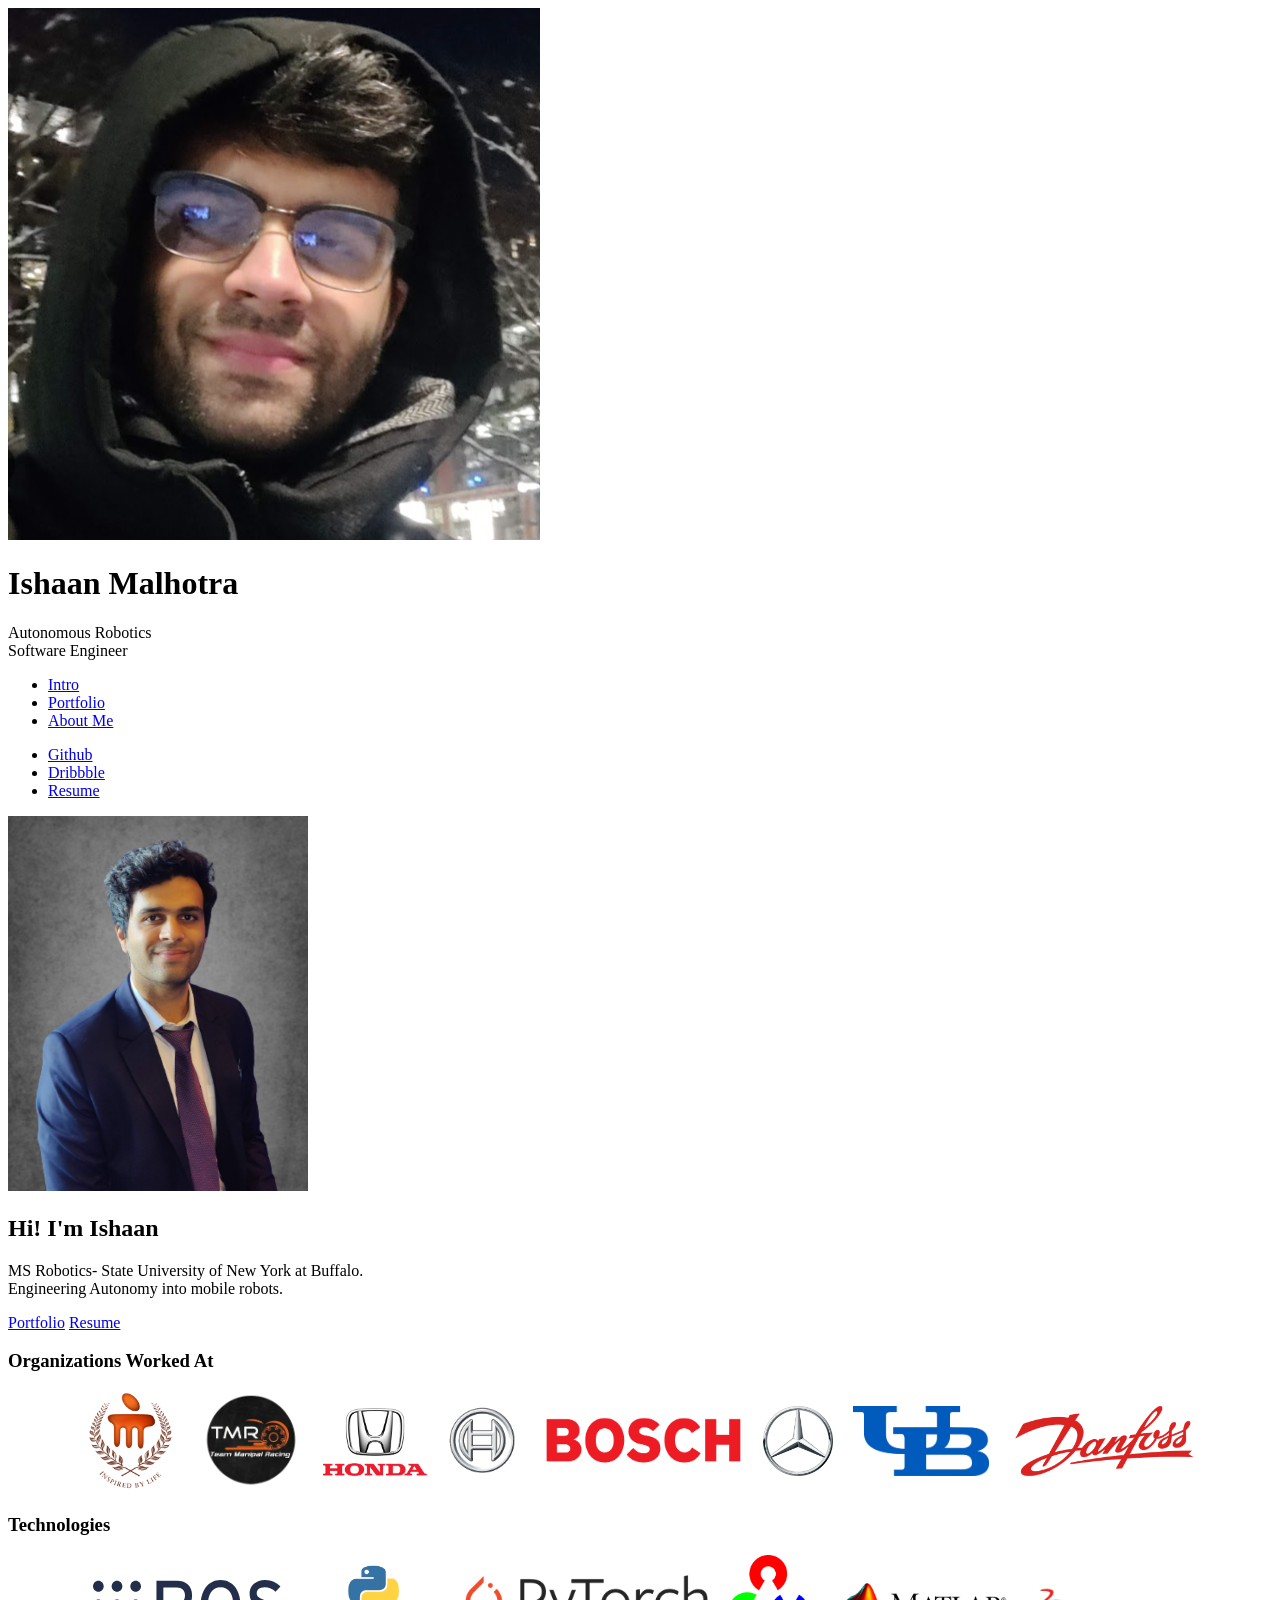
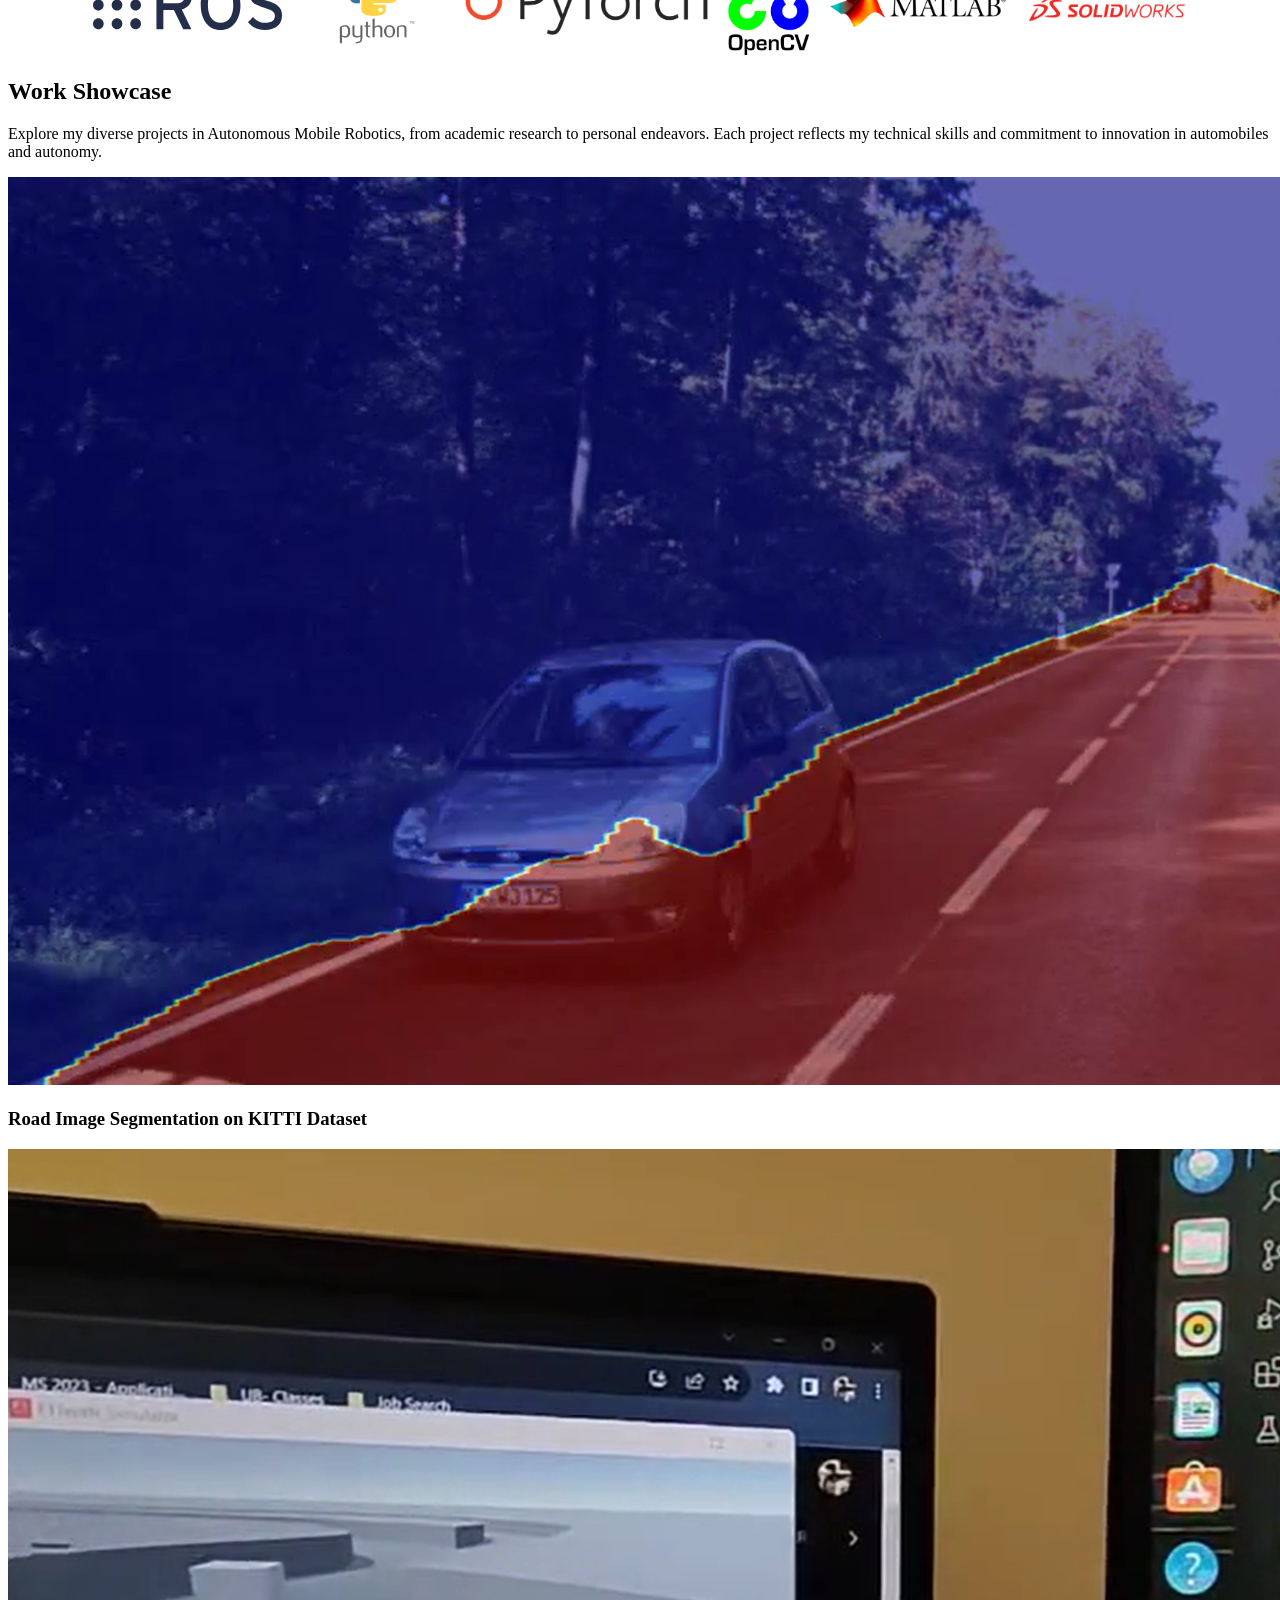
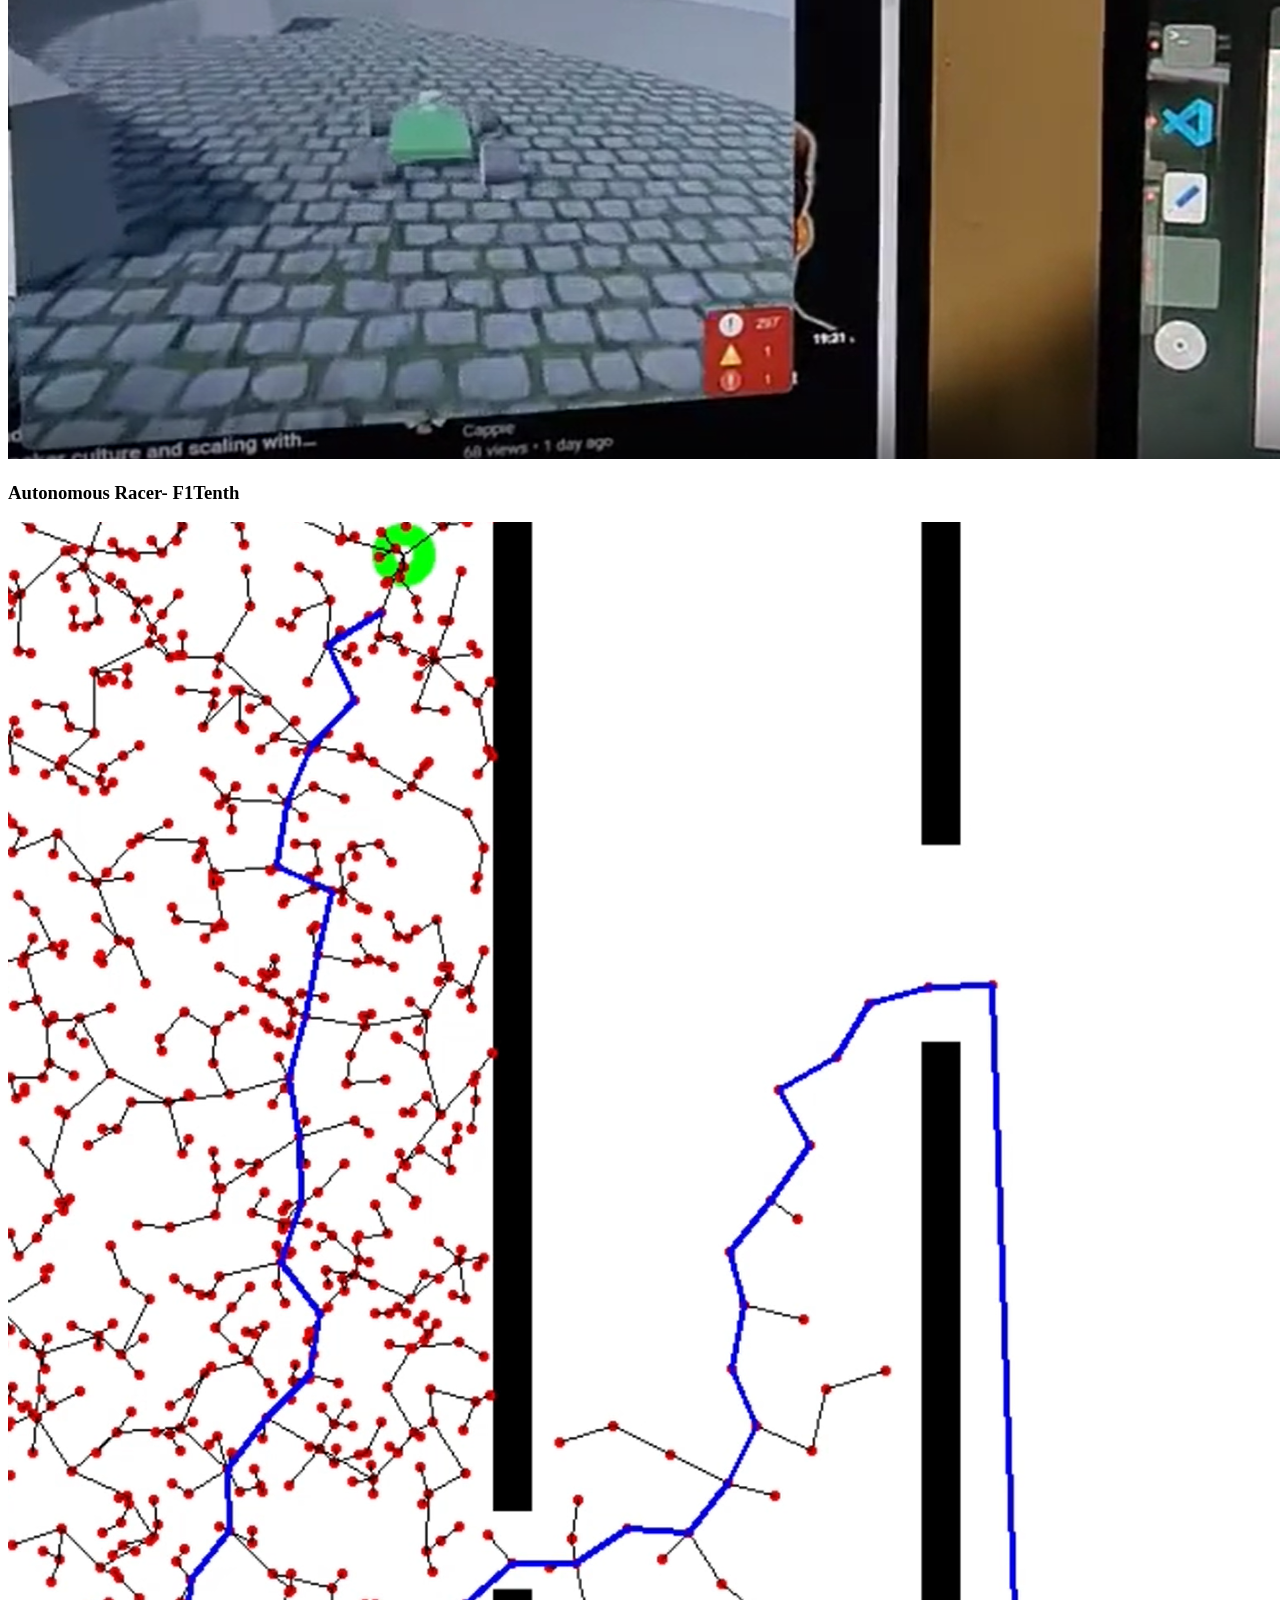
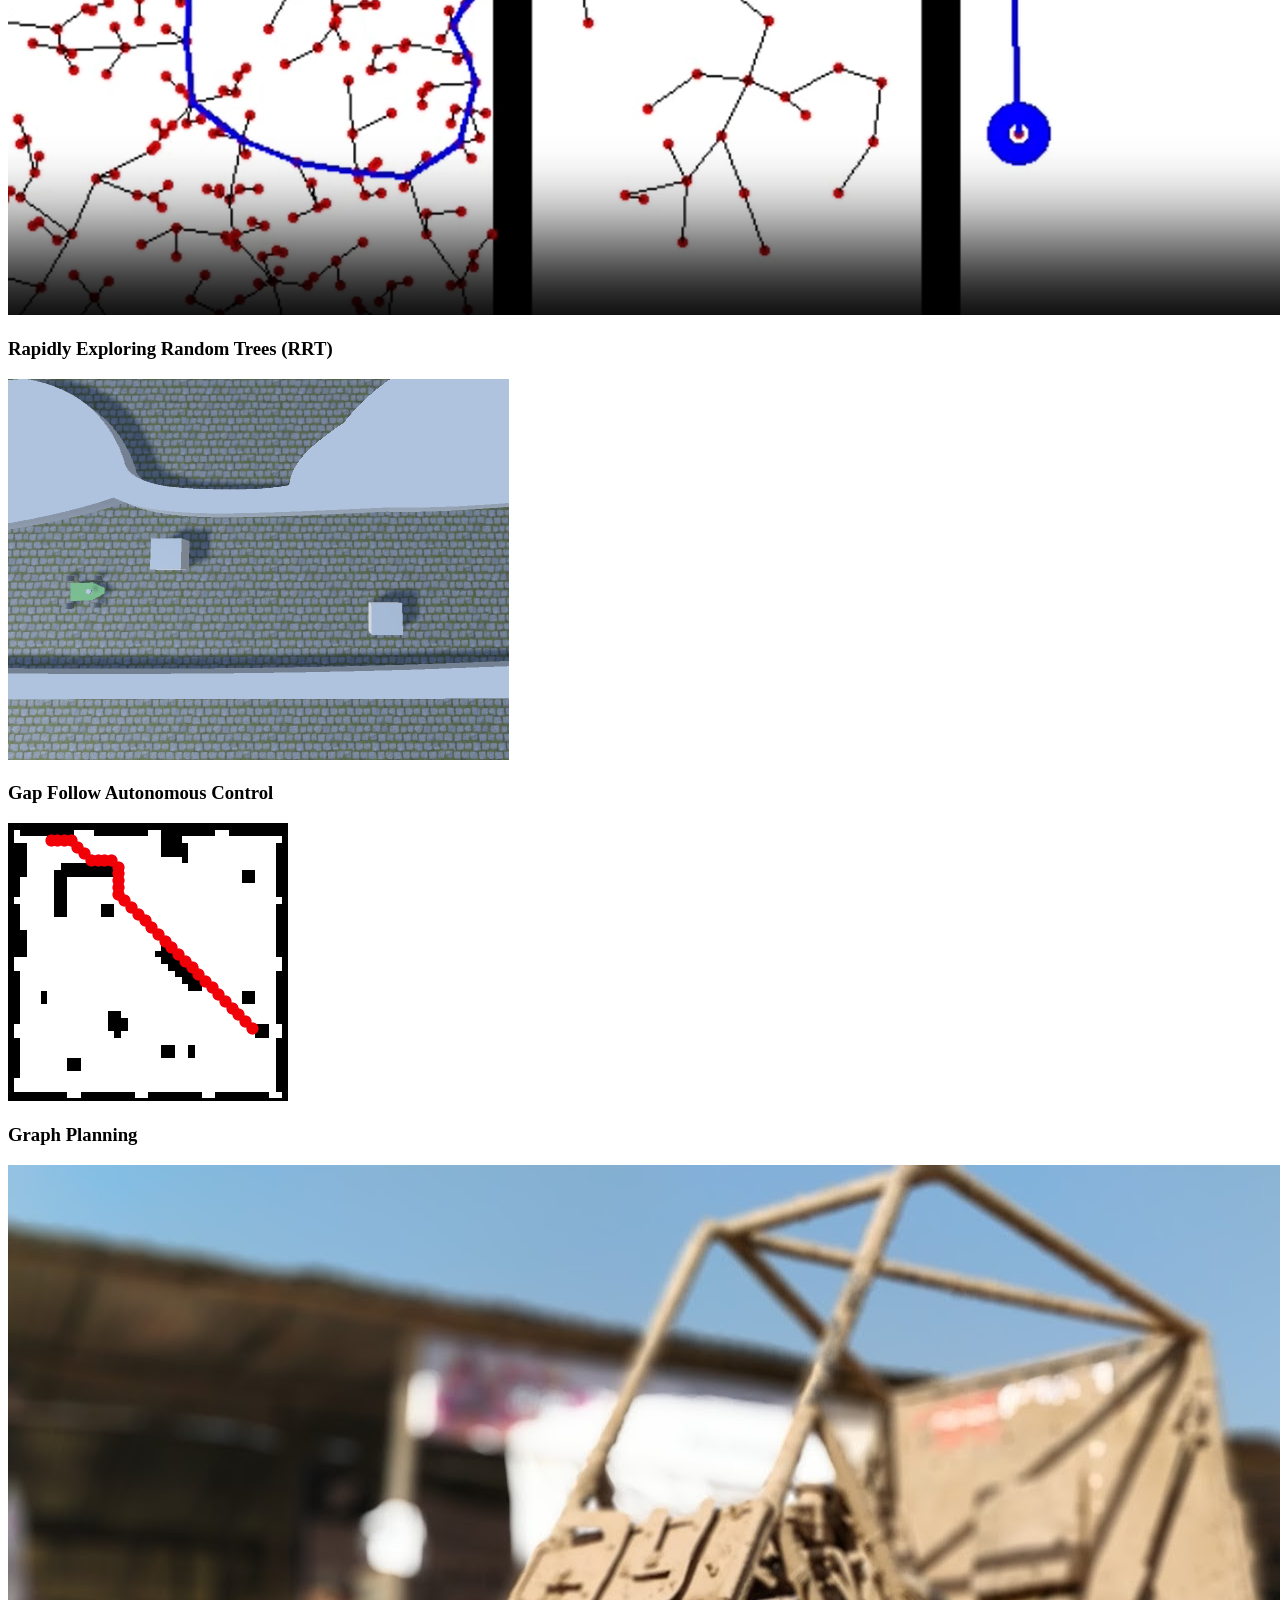
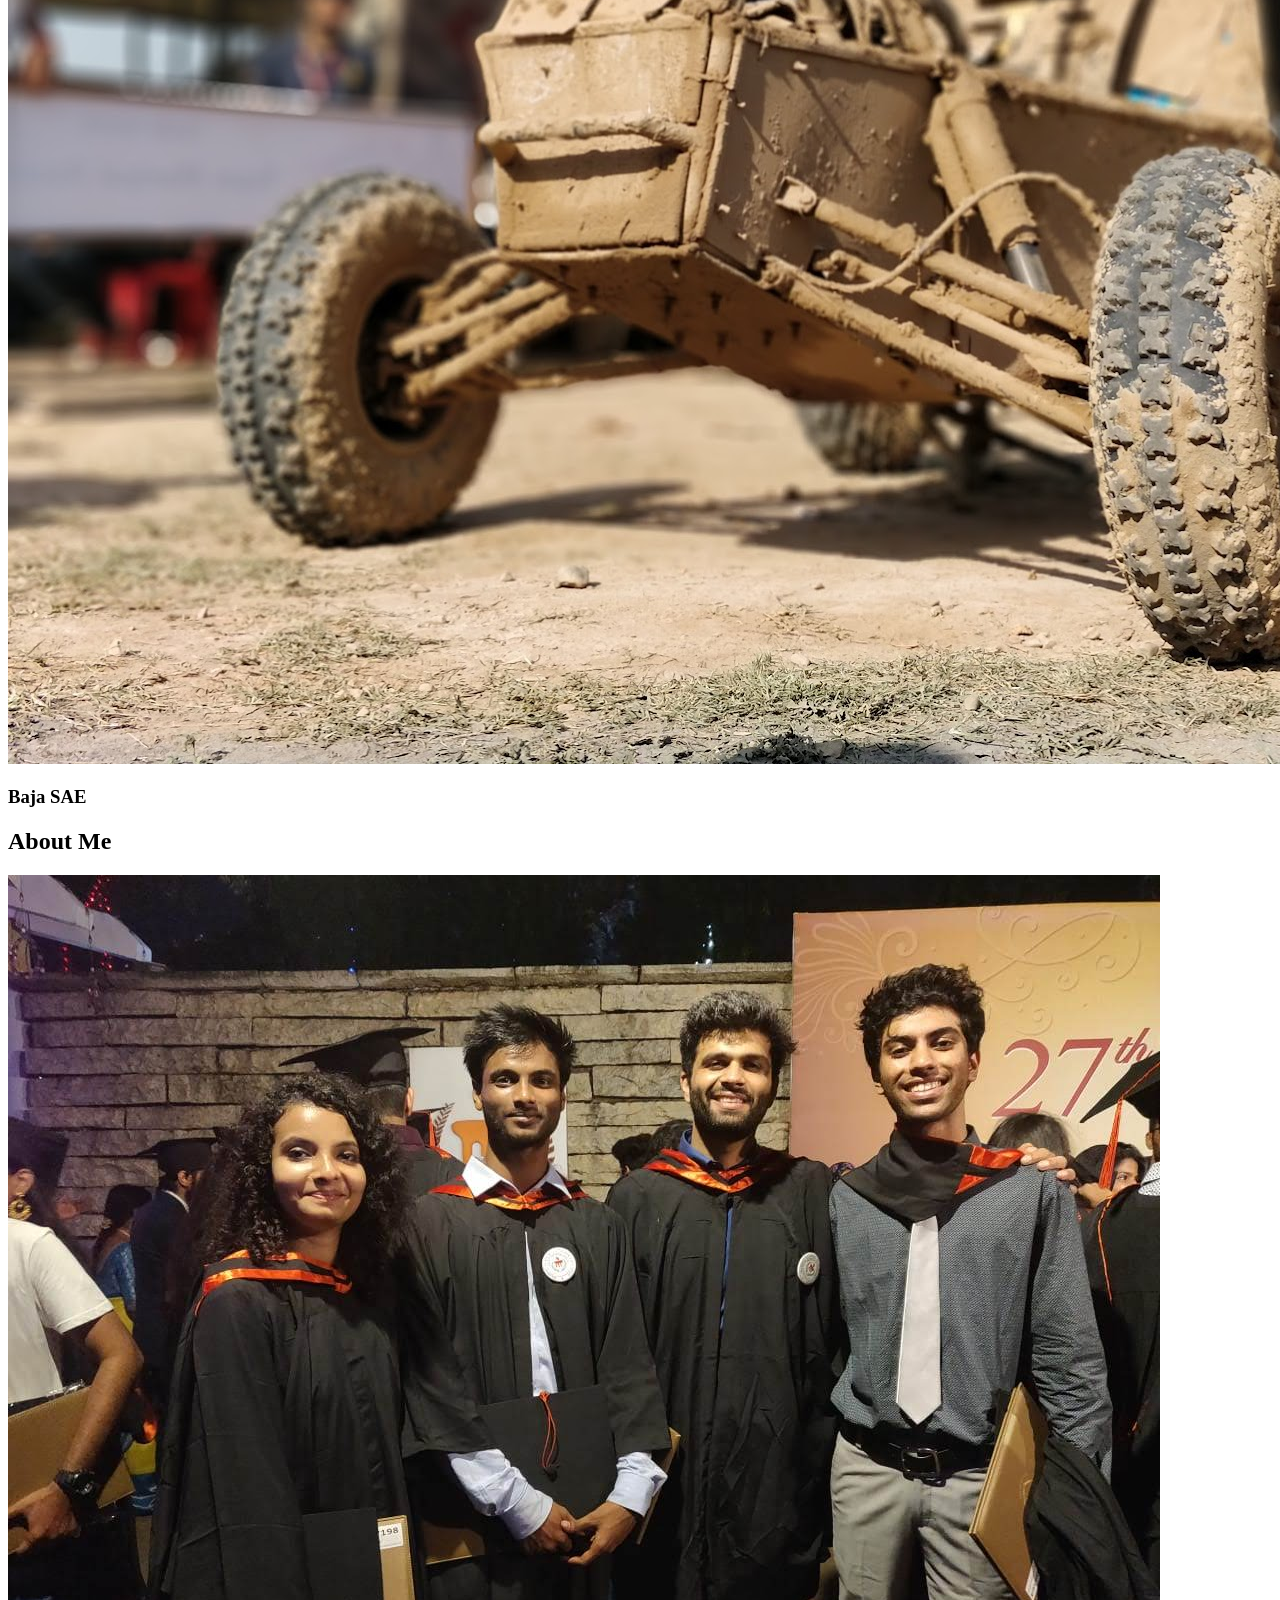
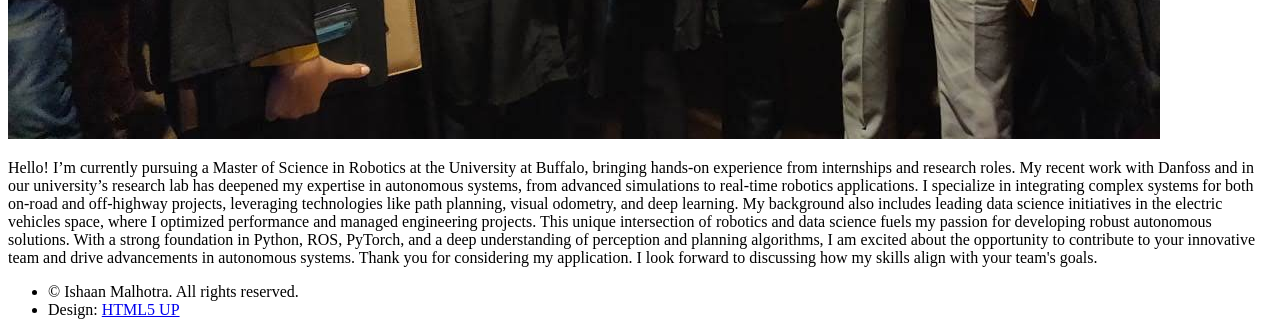
==== index.html @ 81028db8 "changed resume icon" ====
<!DOCTYPE HTML>
<!--
	Prologue by HTML5 UP
	html5up.net | @ajlkn
	Free for personal and commercial use under the CCA 3.0 license (html5up.net/license)
-->
<html>
	<head>
		<title>Ishaan Malhotra</title>
		<meta charset="utf-8" />
		<meta name="viewport" content="width=device-width, initial-scale=1, user-scalable=no" />
		<link rel="stylesheet" href="assets/css/main.css" />
	</head>
	<body class="is-preload">

		<!-- Header -->
			<div id="header">

				<div class="top">

					<!-- Logo -->
						<div id="logo">
							<span class="image avatar48"><img src="images/avatar.png" alt="" /></span>
							<h1 id="title">Ishaan Malhotra</h1>
							<p>Autonomous Robotics <br> Software Engineer</p>
						</div>

					<!-- Nav -->
						<nav id="nav">
							<ul>
								<li><a href="#top" id="top-link"><span class="icon solid fa-home">Intro</span></a></li>
								<li><a href="#portfolio" id="portfolio-link"><span class="icon solid fa-th">Portfolio</span></a></li>
								<li><a href="#about" id="about-link"><span class="icon solid fa-user">About Me</span></a></li>
							</ul>
						</nav>

				</div>

				<div class="bottom">

					<!-- Social Icons -->
						<ul class="icons">
							<li><a href="https://github.com/imalhotra15" class="icon brands fa-github" target="_blank"><span class="label">Github</span></a></li>
							<li><a href="https://www.linkedin.com/in/ishaanmalhotra15/" class="icon brands fa-linkedin" target="_blank"><span class="label">Dribbble</span></a></li>
							<li><a href="Resume_Ishaan_09012024.pdf" class="icon solid fa-file-pdf" target="_blank"><span class="label">Resume</span></a></li>
						</ul>

				</div>

			</div>

		<!-- Main -->
			<div id="main">

				<!-- Intro -->
				<section id="top" class="one dark cover">
					<div class="container">
						<div class="row">
							<!-- Photo Column -->
							<div class="6u 12u(mobile)">
								<div class="photo">
									<img src="images/linkedin_dp.png" alt="Ishaan Malhotra" style="width: 100%; max-width: 300px; height: auto;" />
								</div>
							</div>
							<!-- Text Column -->
							<div class="6u 12u(mobile)">
								<header>
									<h2 class="alt">Hi! I'm <strong>Ishaan</strong></h2>
									<p>MS Robotics- State University of New York at Buffalo.
									<br>Engineering Autonomy into mobile robots.</p>
								</header>
								<footer>
									<a href="#portfolio" class="button scrolly">Portfolio</a>
									<a href="Resume_Ishaan_09012024.pdf" class="button scrolly" target="_blank">Resume</a>
								</footer>
							</div>
						</div>
					</div>
				</section>

				<!-- Organizations Worked At -->
				<section id="organizations" class="three">
					<div class="container">
						<header>
							<h3>Organizations Worked At</h3>
						</header>
						<div style="display: flex; flex-wrap: wrap; align-items: center; justify-content: center; gap: 20px;">
							<a target="_blank">
								<img src="images/Manipal_University_Jaipur_logo.png" alt="Manipal University" style="height: 100px; width: auto;" />
							</a>
							<a href="https://team-manipal-racing.github.io/index.html" target="_blank">
								<img src="images/tmr.png" alt="TMR" style="height: 100px; width: auto;" />
							</a>
							<a target="_blank">
								<img src="images/hondalogo.webp" alt="Honda" style="height: 70px; width: auto;" />
							</a>
							<a target="_blank">
								<img src="images/Bosch-Logo.png" alt="Bosch" style="height: 70px; width: auto;" />
							</a>
							<a target="_blank">
								<img src="images/DaimlerTruck.png" alt="Daimler Truck" style="height: 70px; width: auto;" />
							</a>
							<a target="_blank">
								<img src="images/UB_logo.png" alt="University at Buffalo" style="height: 70px; width: auto;" />
							</a>
							<a target="_blank">
								<img src="images/danfoss.png" alt="Danfoss" style="height: 80px; width: auto;" />
							</a>
						</div>
					</div>
				</section>

				<!-- Technologies -->
				<section id="technologies" class="three">
					<div class="container">
						<header>
							<h3>Technologies</h3>
						</header>
						<div style="display: flex; flex-wrap: wrap; align-items: center; justify-content: center; gap: 20px;">
							<a target="_blank">
								<img src="images/ROS-2_logo-1024x1024.svg" alt="ROS" style="height: 50px; width: auto;" />
							</a>
							<a target="_blank">
								<img src="images/Python-Symbol.png" alt="Python" style="height: 80px; width: auto;" />
							</a>
							<a target="_blank">
								<img src="images/Pytorch_logo.png" alt="PyTorch" style="height: 60px; width: auto;" />
							</a>
							<a target="_blank">
								<img src="images/opencv.png" alt="OpenCV" style="height: 100px; width: auto;" />
							</a>
							<a target="_blank">
								<img src="images/MATLAB-logo.png" alt="MATLAB" style="height: 100px; width: auto;" />
							</a>
							<a target="_blank">
								<img src="images/SolidWorks-Logo.png" alt="SolidWorks" style="height: 100px; width: auto;" />
							</a>
						</div>
					</div>
				</section>


				<!-- Portfolio -->
					<section id="portfolio" class="two">
						<div class="container">

							<header>
								<h2>Work Showcase</h2>
							</header>

							<p>Explore my diverse projects in Autonomous Mobile Robotics, 
								from academic research to personal endeavors. 
								Each project reflects my technical skills and 
								commitment to innovation in automobiles and autonomy.</p>

							<div class="row">
								<div class="col-4 col-12-mobile">
									<article class="item">
										<a href="project_roadSegmentation.html" class="image fit"><img src="images/road_segmentation.png" alt="" /></a>
										<header>
											<h3>Road Image Segmentation on KITTI Dataset</h3>
										</header>
									</article>
									<div class="col-4 col-12-mobile"></div>
									<article class="item">
										<a href="#" class="image fit"><img src="images/f1tenth.png" alt="" /></a>
										<header>
											<h3>Autonomous Racer- F1Tenth</h3>
										</header>
									</article>
								</div>
								<div class="col-4 col-12-mobile">
									<article class="item">
										<a href="project_RRT.html" class="image fit"><img src="images/RRT_thumbnail.png" alt="" /></a>
										<header>
											<h3>Rapidly Exploring Random Trees (RRT)</h3>
										</header>
									</article>
									<article class="item">
										<a href="#" class="image fit"><img src="images/Gap_follow_thumbnail.png" alt="" /></a>
										<header>
											<h3>Gap Follow Autonomous Control</h3>
										</header>
									</article>
								</div>
								<div class="col-4 col-12-mobile">
									<article class="item">
										<a href="#" class="image fit"><img src="images/Graph_planing_thumbnail.png" alt="" /></a>
										<header>
											<h3>Graph Planning</h3>
										</header>
									</article>
									<article class="item">
										<a href="#" class="image fit"><img src="images/Baja_thumbnail.jpg" alt="" /></a>
										<header>
											<h3>Baja SAE</h3>
										</header>
									</article>
								</div>
								
							</div>

						</div>
					</section>

				<!-- About Me -->
				<section id="about" class="three">
					<div class="container">

						<header>
							<h2>About Me</h2>
						</header>

						<a href="#" class="image featured"><img src="images/aboutme.jpg" alt="" /></a>

						<p>Hello! I’m currently pursuing a Master of Science in Robotics at the University at Buffalo, bringing hands-on experience from internships and research roles. My recent work with Danfoss and in our university’s research lab has deepened my expertise in autonomous systems, from advanced simulations to real-time robotics applications.
							I specialize in integrating complex systems for both on-road and off-highway projects, leveraging technologies like path planning, visual odometry, and deep learning. My background also includes leading data science initiatives in the electric vehicles space, where I optimized performance and managed engineering projects. This unique intersection of robotics and data science fuels my passion for developing robust autonomous solutions.	
							With a strong foundation in Python, ROS, PyTorch, and a deep understanding of perception and planning algorithms, I am excited about the opportunity to contribute to your innovative team and drive advancements in autonomous systems.								
							Thank you for considering my application. I look forward to discussing how my skills align with your team's goals.</p>

					</div>
				</section>
				

				

			</div>

		<!-- Footer -->
			<div id="footer">

				<!-- Copyright -->
					<ul class="copyright">
						<li>&copy; Ishaan Malhotra. All rights reserved.</li><li>Design: <a href="http://html5up.net">HTML5 UP</a></li>
					</ul>

			</div>

		<!-- Scripts -->
			<script src="assets/js/jquery.min.js"></script>
			<script src="assets/js/jquery.scrolly.min.js"></script>
			<script src="assets/js/jquery.scrollex.min.js"></script>
			<script src="assets/js/browser.min.js"></script>
			<script src="assets/js/breakpoints.min.js"></script>
			<script src="assets/js/util.js"></script>
			<script src="assets/js/main.js"></script>

	</body>
</html>
---- assets/css/main.css ----
@import url("fontawesome-all.min.css");
@import url("https://fonts.googleapis.com/css?family=Source+Sans+Pro:300,300italic,400,600");

/*
	Prologue by HTML5 UP
	html5up.net | @ajlkn
	Free for personal and commercial use under the CCA 3.0 license (html5up.net/license)
*/

html, body, div, span, applet, object,
iframe, h1, h2, h3, h4, h5, h6, p, blockquote,
pre, a, abbr, acronym, address, big, cite,
code, del, dfn, em, img, ins, kbd, q, s, samp,
small, strike, strong, sub, sup, tt, var, b,
u, i, center, dl, dt, dd, ol, ul, li, fieldset,
form, label, legend, table, caption, tbody,
tfoot, thead, tr, th, td, article, aside,
canvas, details, embed, figure, figcaption,
footer, header, hgroup, menu, nav, output, ruby,
section, summary, time, mark, audio, video {
	margin: 0;
	padding: 0;
	border: 0;
	font-size: 100%;
	font: inherit;
	vertical-align: baseline;}

article, aside, details, figcaption, figure,
footer, header, hgroup, menu, nav, section {
	display: block;}

body {
	line-height: 1;
}

ol, ul {
	list-style: none;
}

blockquote, q {
	quotes: none;
}

	blockquote:before, blockquote:after, q:before, q:after {
		content: '';
		content: none;
	}

table {
	border-collapse: collapse;
	border-spacing: 0;
}

body {
	-webkit-text-size-adjust: none;
}

mark {
	background-color: transparent;
	color: inherit;
}

input::-moz-focus-inner {
	border: 0;
	padding: 0;
}

input, select, textarea {
	-moz-appearance: none;
	-webkit-appearance: none;
	-ms-appearance: none;
	appearance: none;
}

/* Basic */

	html {
		box-sizing: border-box;
	}

	*, *:before, *:after {
		box-sizing: inherit;
	}

	body {
		background: #fff;
		font-family: 'Source Sans Pro', sans-serif;
		font-size: 19pt;
		font-weight: 300;
		line-height: 1.75em;
		color: #888;
	}

		body.is-preload *, body.is-preload *:before, body.is-preload *:after {
			-moz-animation: none !important;
			-webkit-animation: none !important;
			-ms-animation: none !important;
			animation: none !important;
			-moz-transition: none !important;
			-webkit-transition: none !important;
			-ms-transition: none !important;
			transition: none !important;
		}

	input, textarea, select {
		font-family: 'Source Sans Pro', sans-serif;
		font-size: 19pt;
		font-weight: 300;
		line-height: 1.75em;
		color: #888;
	}

	h1, h2, h3, h4, h5, h6 {
		font-weight: 300;
		color: #666;
		line-height: 1.5em;
	}

	h1 a, h2 a, h3 a, h4 a, h5 a, h6 a {
		color: inherit;
		text-decoration: none;
	}

		h1 a strong, h2 a strong, h3 a strong, h4 a strong, h5 a strong, h6 a strong {
			color: #333;
		}

	h2 {
		font-size: 2em;
		letter-spacing: -1px;
	}

		h2.alt {
			color: #888;
		}

			h2.alt strong {
				color: #666;
			}

	h3 {
		font-size: 1.5em;
	}

	header {
		margin: 0 0 2em 0;
	}

		header > p {
			margin: 1em 0 0 0;
		}

	footer {
		margin: 2em 0 0 0;
	}

	strong, b {
		font-weight: 300;
		color: #666;
	}

	em, i {
		font-style: italic;
	}

	a {
		text-decoration: none;
		color: inherit;
		border-bottom: dotted 1px rgba(128, 128, 128, 0.5);
		-moz-transition: color 0.35s ease-in-out, border-bottom-color 0.35s ease-in-out;
		-webkit-transition: color 0.35s ease-in-out, border-bottom-color 0.35s ease-in-out;
		-ms-transition: color 0.35s ease-in-out, border-bottom-color 0.35s ease-in-out;
		transition: color 0.35s ease-in-out, border-bottom-color 0.35s ease-in-out;
		outline: 0;
	}

		a:hover {
			color: #E27689;
			border-bottom-color: rgba(255, 255, 255, 0);
		}

	sub {
		position: relative;
		top: 0.5em;
		font-size: 0.8em;
	}

	sup {
		position: relative;
		top: -0.5em;
		font-size: 0.8em;
	}

	hr {
		border: 0;
		border-top: solid 1px #ddd;
	}

	blockquote {
		border-left: solid 0.5em #ddd;
		padding: 1em 0 1em 2em;
		font-style: italic;
	}

	p, ul, ol, dl, table {
		margin-bottom: 2em;
	}

	br.clear {
		clear: both;
	}

/* Container */

	.container {
		margin: 0 auto;
		max-width: 100%;
		width: 1400px;
	}

		@media screen and (min-width: 961px) and (max-width: 1880px) {

			.container {
				width: 1200px;
			}

		}

		@media screen and (min-width: 961px) and (max-width: 1620px) {

			.container {
				width: 960px;
			}

		}

		@media screen and (min-width: 961px) and (max-width: 1320px) {

			.container {
				width: 100%;
			}

		}

		@media screen and (max-width: 960px) {

			.container {
				width: 100%;
			}

		}

		@media screen and (max-width: 736px) {

			.container {
				width: 100%;
			}

		}

/* Row */

	.row {
		display: flex;
		flex-wrap: wrap;
		box-sizing: border-box;
		align-items: stretch;
	}

		.row > * {
			box-sizing: border-box;
		}

		.row.gtr-uniform > * > :last-child {
			margin-bottom: 0;
		}

		.row.aln-left {
			justify-content: flex-start;
		}

		.row.aln-center {
			justify-content: center;
		}

		.row.aln-right {
			justify-content: flex-end;
		}

		.row.aln-top {
			align-items: flex-start;
		}

		.row.aln-middle {
			align-items: center;
		}

		.row.aln-bottom {
			align-items: flex-end;
		}

		.row > .imp {
			order: -1;
		}

		.row > .col-1 {
			width: 8.33333%;
		}

		.row > .off-1 {
			margin-left: 8.33333%;
		}

		.row > .col-2 {
			width: 16.66667%;
		}

		.row > .off-2 {
			margin-left: 16.66667%;
		}

		.row > .col-3 {
			width: 25%;
		}

		.row > .off-3 {
			margin-left: 25%;
		}

		.row > .col-4 {
			width: 33.33333%;
		}

		.row > .off-4 {
			margin-left: 33.33333%;
		}

		.row > .col-5 {
			width: 41.66667%;
		}

		.row > .off-5 {
			margin-left: 41.66667%;
		}

		.row > .col-6 {
			width: 50%;
		}

		.row > .off-6 {
			margin-left: 50%;
		}

		.row > .col-7 {
			width: 58.33333%;
		}

		.row > .off-7 {
			margin-left: 58.33333%;
		}

		.row > .col-8 {
			width: 66.66667%;
		}

		.row > .off-8 {
			margin-left: 66.66667%;
		}

		.row > .col-9 {
			width: 75%;
		}

		.row > .off-9 {
			margin-left: 75%;
		}

		.row > .col-10 {
			width: 83.33333%;
		}

		.row > .off-10 {
			margin-left: 83.33333%;
		}

		.row > .col-11 {
			width: 91.66667%;
		}

		.row > .off-11 {
			margin-left: 91.66667%;
		}

		.row > .col-12 {
			width: 100%;
		}

		.row > .off-12 {
			margin-left: 100%;
		}

		.row.gtr-0 {
			margin-top: 0px;
			margin-left: 0px;
		}

			.row.gtr-0 > * {
				padding: 0px 0 0 0px;
			}

			.row.gtr-0.gtr-uniform {
				margin-top: 0px;
			}

				.row.gtr-0.gtr-uniform > * {
					padding-top: 0px;
				}

		.row.gtr-25 {
			margin-top: -10px;
			margin-left: -10px;
		}

			.row.gtr-25 > * {
				padding: 10px 0 0 10px;
			}

			.row.gtr-25.gtr-uniform {
				margin-top: -10px;
			}

				.row.gtr-25.gtr-uniform > * {
					padding-top: 10px;
				}

		.row.gtr-50 {
			margin-top: -20px;
			margin-left: -20px;
		}

			.row.gtr-50 > * {
				padding: 20px 0 0 20px;
			}

			.row.gtr-50.gtr-uniform {
				margin-top: -20px;
			}

				.row.gtr-50.gtr-uniform > * {
					padding-top: 20px;
				}

		.row {
			margin-top: -40px;
			margin-left: -40px;
		}

			.row > * {
				padding: 40px 0 0 40px;
			}

			.row.gtr-uniform {
				margin-top: -40px;
			}

				.row.gtr-uniform > * {
					padding-top: 40px;
				}

		.row.gtr-150 {
			margin-top: -60px;
			margin-left: -60px;
		}

			.row.gtr-150 > * {
				padding: 60px 0 0 60px;
			}

			.row.gtr-150.gtr-uniform {
				margin-top: -60px;
			}

				.row.gtr-150.gtr-uniform > * {
					padding-top: 60px;
				}

		.row.gtr-200 {
			margin-top: -80px;
			margin-left: -80px;
		}

			.row.gtr-200 > * {
				padding: 80px 0 0 80px;
			}

			.row.gtr-200.gtr-uniform {
				margin-top: -80px;
			}

				.row.gtr-200.gtr-uniform > * {
					padding-top: 80px;
				}

		@media screen and (min-width: 961px) and (max-width: 1880px) {

			.row {
				display: flex;
				flex-wrap: wrap;
				box-sizing: border-box;
				align-items: stretch;
			}

				.row > * {
					box-sizing: border-box;
				}

				.row.gtr-uniform > * > :last-child {
					margin-bottom: 0;
				}

				.row.aln-left {
					justify-content: flex-start;
				}

				.row.aln-center {
					justify-content: center;
				}

				.row.aln-right {
					justify-content: flex-end;
				}

				.row.aln-top {
					align-items: flex-start;
				}

				.row.aln-middle {
					align-items: center;
				}

				.row.aln-bottom {
					align-items: flex-end;
				}

				.row > .imp-wide {
					order: -1;
				}

				.row > .col-1-wide {
					width: 8.33333%;
				}

				.row > .off-1-wide {
					margin-left: 8.33333%;
				}

				.row > .col-2-wide {
					width: 16.66667%;
				}

				.row > .off-2-wide {
					margin-left: 16.66667%;
				}

				.row > .col-3-wide {
					width: 25%;
				}

				.row > .off-3-wide {
					margin-left: 25%;
				}

				.row > .col-4-wide {
					width: 33.33333%;
				}

				.row > .off-4-wide {
					margin-left: 33.33333%;
				}

				.row > .col-5-wide {
					width: 41.66667%;
				}

				.row > .off-5-wide {
					margin-left: 41.66667%;
				}

				.row > .col-6-wide {
					width: 50%;
				}

				.row > .off-6-wide {
					margin-left: 50%;
				}

				.row > .col-7-wide {
					width: 58.33333%;
				}

				.row > .off-7-wide {
					margin-left: 58.33333%;
				}

				.row > .col-8-wide {
					width: 66.66667%;
				}

				.row > .off-8-wide {
					margin-left: 66.66667%;
				}

				.row > .col-9-wide {
					width: 75%;
				}

				.row > .off-9-wide {
					margin-left: 75%;
				}

				.row > .col-10-wide {
					width: 83.33333%;
				}

				.row > .off-10-wide {
					margin-left: 83.33333%;
				}

				.row > .col-11-wide {
					width: 91.66667%;
				}

				.row > .off-11-wide {
					margin-left: 91.66667%;
				}

				.row > .col-12-wide {
					width: 100%;
				}

				.row > .off-12-wide {
					margin-left: 100%;
				}

				.row.gtr-0 {
					margin-top: 0px;
					margin-left: 0px;
				}

					.row.gtr-0 > * {
						padding: 0px 0 0 0px;
					}

					.row.gtr-0.gtr-uniform {
						margin-top: 0px;
					}

						.row.gtr-0.gtr-uniform > * {
							padding-top: 0px;
						}

				.row.gtr-25 {
					margin-top: -10px;
					margin-left: -10px;
				}

					.row.gtr-25 > * {
						padding: 10px 0 0 10px;
					}

					.row.gtr-25.gtr-uniform {
						margin-top: -10px;
					}

						.row.gtr-25.gtr-uniform > * {
							padding-top: 10px;
						}

				.row.gtr-50 {
					margin-top: -20px;
					margin-left: -20px;
				}

					.row.gtr-50 > * {
						padding: 20px 0 0 20px;
					}

					.row.gtr-50.gtr-uniform {
						margin-top: -20px;
					}

						.row.gtr-50.gtr-uniform > * {
							padding-top: 20px;
						}

				.row {
					margin-top: -40px;
					margin-left: -40px;
				}

					.row > * {
						padding: 40px 0 0 40px;
					}

					.row.gtr-uniform {
						margin-top: -40px;
					}

						.row.gtr-uniform > * {
							padding-top: 40px;
						}

				.row.gtr-150 {
					margin-top: -60px;
					margin-left: -60px;
				}

					.row.gtr-150 > * {
						padding: 60px 0 0 60px;
					}

					.row.gtr-150.gtr-uniform {
						margin-top: -60px;
					}

						.row.gtr-150.gtr-uniform > * {
							padding-top: 60px;
						}

				.row.gtr-200 {
					margin-top: -80px;
					margin-left: -80px;
				}

					.row.gtr-200 > * {
						padding: 80px 0 0 80px;
					}

					.row.gtr-200.gtr-uniform {
						margin-top: -80px;
					}

						.row.gtr-200.gtr-uniform > * {
							padding-top: 80px;
						}

		}

		@media screen and (min-width: 961px) and (max-width: 1620px) {

			.row {
				display: flex;
				flex-wrap: wrap;
				box-sizing: border-box;
				align-items: stretch;
			}

				.row > * {
					box-sizing: border-box;
				}

				.row.gtr-uniform > * > :last-child {
					margin-bottom: 0;
				}

				.row.aln-left {
					justify-content: flex-start;
				}

				.row.aln-center {
					justify-content: center;
				}

				.row.aln-right {
					justify-content: flex-end;
				}

				.row.aln-top {
					align-items: flex-start;
				}

				.row.aln-middle {
					align-items: center;
				}

				.row.aln-bottom {
					align-items: flex-end;
				}

				.row > .imp-normal {
					order: -1;
				}

				.row > .col-1-normal {
					width: 8.33333%;
				}

				.row > .off-1-normal {
					margin-left: 8.33333%;
				}

				.row > .col-2-normal {
					width: 16.66667%;
				}

				.row > .off-2-normal {
					margin-left: 16.66667%;
				}

				.row > .col-3-normal {
					width: 25%;
				}

				.row > .off-3-normal {
					margin-left: 25%;
				}

				.row > .col-4-normal {
					width: 33.33333%;
				}

				.row > .off-4-normal {
					margin-left: 33.33333%;
				}

				.row > .col-5-normal {
					width: 41.66667%;
				}

				.row > .off-5-normal {
					margin-left: 41.66667%;
				}

				.row > .col-6-normal {
					width: 50%;
				}

				.row > .off-6-normal {
					margin-left: 50%;
				}

				.row > .col-7-normal {
					width: 58.33333%;
				}

				.row > .off-7-normal {
					margin-left: 58.33333%;
				}

				.row > .col-8-normal {
					width: 66.66667%;
				}

				.row > .off-8-normal {
					margin-left: 66.66667%;
				}

				.row > .col-9-normal {
					width: 75%;
				}

				.row > .off-9-normal {
					margin-left: 75%;
				}

				.row > .col-10-normal {
					width: 83.33333%;
				}

				.row > .off-10-normal {
					margin-left: 83.33333%;
				}

				.row > .col-11-normal {
					width: 91.66667%;
				}

				.row > .off-11-normal {
					margin-left: 91.66667%;
				}

				.row > .col-12-normal {
					width: 100%;
				}

				.row > .off-12-normal {
					margin-left: 100%;
				}

				.row.gtr-0 {
					margin-top: 0px;
					margin-left: 0px;
				}

					.row.gtr-0 > * {
						padding: 0px 0 0 0px;
					}

					.row.gtr-0.gtr-uniform {
						margin-top: 0px;
					}

						.row.gtr-0.gtr-uniform > * {
							padding-top: 0px;
						}

				.row.gtr-25 {
					margin-top: -10px;
					margin-left: -10px;
				}

					.row.gtr-25 > * {
						padding: 10px 0 0 10px;
					}

					.row.gtr-25.gtr-uniform {
						margin-top: -10px;
					}

						.row.gtr-25.gtr-uniform > * {
							padding-top: 10px;
						}

				.row.gtr-50 {
					margin-top: -20px;
					margin-left: -20px;
				}

					.row.gtr-50 > * {
						padding: 20px 0 0 20px;
					}

					.row.gtr-50.gtr-uniform {
						margin-top: -20px;
					}

						.row.gtr-50.gtr-uniform > * {
							padding-top: 20px;
						}

				.row {
					margin-top: -40px;
					margin-left: -40px;
				}

					.row > * {
						padding: 40px 0 0 40px;
					}

					.row.gtr-uniform {
						margin-top: -40px;
					}

						.row.gtr-uniform > * {
							padding-top: 40px;
						}

				.row.gtr-150 {
					margin-top: -60px;
					margin-left: -60px;
				}

					.row.gtr-150 > * {
						padding: 60px 0 0 60px;
					}

					.row.gtr-150.gtr-uniform {
						margin-top: -60px;
					}

						.row.gtr-150.gtr-uniform > * {
							padding-top: 60px;
						}

				.row.gtr-200 {
					margin-top: -80px;
					margin-left: -80px;
				}

					.row.gtr-200 > * {
						padding: 80px 0 0 80px;
					}

					.row.gtr-200.gtr-uniform {
						margin-top: -80px;
					}

						.row.gtr-200.gtr-uniform > * {
							padding-top: 80px;
						}

		}

		@media screen and (min-width: 961px) and (max-width: 1320px) {

			.row {
				display: flex;
				flex-wrap: wrap;
				box-sizing: border-box;
				align-items: stretch;
			}

				.row > * {
					box-sizing: border-box;
				}

				.row.gtr-uniform > * > :last-child {
					margin-bottom: 0;
				}

				.row.aln-left {
					justify-content: flex-start;
				}

				.row.aln-center {
					justify-content: center;
				}

				.row.aln-right {
					justify-content: flex-end;
				}

				.row.aln-top {
					align-items: flex-start;
				}

				.row.aln-middle {
					align-items: center;
				}

				.row.aln-bottom {
					align-items: flex-end;
				}

				.row > .imp-narrow {
					order: -1;
				}

				.row > .col-1-narrow {
					width: 8.33333%;
				}

				.row > .off-1-narrow {
					margin-left: 8.33333%;
				}

				.row > .col-2-narrow {
					width: 16.66667%;
				}

				.row > .off-2-narrow {
					margin-left: 16.66667%;
				}

				.row > .col-3-narrow {
					width: 25%;
				}

				.row > .off-3-narrow {
					margin-left: 25%;
				}

				.row > .col-4-narrow {
					width: 33.33333%;
				}

				.row > .off-4-narrow {
					margin-left: 33.33333%;
				}

				.row > .col-5-narrow {
					width: 41.66667%;
				}

				.row > .off-5-narrow {
					margin-left: 41.66667%;
				}

				.row > .col-6-narrow {
					width: 50%;
				}

				.row > .off-6-narrow {
					margin-left: 50%;
				}

				.row > .col-7-narrow {
					width: 58.33333%;
				}

				.row > .off-7-narrow {
					margin-left: 58.33333%;
				}

				.row > .col-8-narrow {
					width: 66.66667%;
				}

				.row > .off-8-narrow {
					margin-left: 66.66667%;
				}

				.row > .col-9-narrow {
					width: 75%;
				}

				.row > .off-9-narrow {
					margin-left: 75%;
				}

				.row > .col-10-narrow {
					width: 83.33333%;
				}

				.row > .off-10-narrow {
					margin-left: 83.33333%;
				}

				.row > .col-11-narrow {
					width: 91.66667%;
				}

				.row > .off-11-narrow {
					margin-left: 91.66667%;
				}

				.row > .col-12-narrow {
					width: 100%;
				}

				.row > .off-12-narrow {
					margin-left: 100%;
				}

				.row.gtr-0 {
					margin-top: 0px;
					margin-left: 0px;
				}

					.row.gtr-0 > * {
						padding: 0px 0 0 0px;
					}

					.row.gtr-0.gtr-uniform {
						margin-top: 0px;
					}

						.row.gtr-0.gtr-uniform > * {
							padding-top: 0px;
						}

				.row.gtr-25 {
					margin-top: -5px;
					margin-left: -5px;
				}

					.row.gtr-25 > * {
						padding: 5px 0 0 5px;
					}

					.row.gtr-25.gtr-uniform {
						margin-top: -5px;
					}

						.row.gtr-25.gtr-uniform > * {
							padding-top: 5px;
						}

				.row.gtr-50 {
					margin-top: -10px;
					margin-left: -10px;
				}

					.row.gtr-50 > * {
						padding: 10px 0 0 10px;
					}

					.row.gtr-50.gtr-uniform {
						margin-top: -10px;
					}

						.row.gtr-50.gtr-uniform > * {
							padding-top: 10px;
						}

				.row {
					margin-top: -20px;
					margin-left: -20px;
				}

					.row > * {
						padding: 20px 0 0 20px;
					}

					.row.gtr-uniform {
						margin-top: -20px;
					}

						.row.gtr-uniform > * {
							padding-top: 20px;
						}

				.row.gtr-150 {
					margin-top: -30px;
					margin-left: -30px;
				}

					.row.gtr-150 > * {
						padding: 30px 0 0 30px;
					}

					.row.gtr-150.gtr-uniform {
						margin-top: -30px;
					}

						.row.gtr-150.gtr-uniform > * {
							padding-top: 30px;
						}

				.row.gtr-200 {
					margin-top: -40px;
					margin-left: -40px;
				}

					.row.gtr-200 > * {
						padding: 40px 0 0 40px;
					}

					.row.gtr-200.gtr-uniform {
						margin-top: -40px;
					}

						.row.gtr-200.gtr-uniform > * {
							padding-top: 40px;
						}

		}

		@media screen and (max-width: 960px) {

			.row {
				display: flex;
				flex-wrap: wrap;
				box-sizing: border-box;
				align-items: stretch;
			}

				.row > * {
					box-sizing: border-box;
				}

				.row.gtr-uniform > * > :last-child {
					margin-bottom: 0;
				}

				.row.aln-left {
					justify-content: flex-start;
				}

				.row.aln-center {
					justify-content: center;
				}

				.row.aln-right {
					justify-content: flex-end;
				}

				.row.aln-top {
					align-items: flex-start;
				}

				.row.aln-middle {
					align-items: center;
				}

				.row.aln-bottom {
					align-items: flex-end;
				}

				.row > .imp-narrower {
					order: -1;
				}

				.row > .col-1-narrower {
					width: 8.33333%;
				}

				.row > .off-1-narrower {
					margin-left: 8.33333%;
				}

				.row > .col-2-narrower {
					width: 16.66667%;
				}

				.row > .off-2-narrower {
					margin-left: 16.66667%;
				}

				.row > .col-3-narrower {
					width: 25%;
				}

				.row > .off-3-narrower {
					margin-left: 25%;
				}

				.row > .col-4-narrower {
					width: 33.33333%;
				}

				.row > .off-4-narrower {
					margin-left: 33.33333%;
				}

				.row > .col-5-narrower {
					width: 41.66667%;
				}

				.row > .off-5-narrower {
					margin-left: 41.66667%;
				}

				.row > .col-6-narrower {
					width: 50%;
				}

				.row > .off-6-narrower {
					margin-left: 50%;
				}

				.row > .col-7-narrower {
					width: 58.33333%;
				}

				.row > .off-7-narrower {
					margin-left: 58.33333%;
				}

				.row > .col-8-narrower {
					width: 66.66667%;
				}

				.row > .off-8-narrower {
					margin-left: 66.66667%;
				}

				.row > .col-9-narrower {
					width: 75%;
				}

				.row > .off-9-narrower {
					margin-left: 75%;
				}

				.row > .col-10-narrower {
					width: 83.33333%;
				}

				.row > .off-10-narrower {
					margin-left: 83.33333%;
				}

				.row > .col-11-narrower {
					width: 91.66667%;
				}

				.row > .off-11-narrower {
					margin-left: 91.66667%;
				}

				.row > .col-12-narrower {
					width: 100%;
				}

				.row > .off-12-narrower {
					margin-left: 100%;
				}

				.row.gtr-0 {
					margin-top: 0px;
					margin-left: 0px;
				}

					.row.gtr-0 > * {
						padding: 0px 0 0 0px;
					}

					.row.gtr-0.gtr-uniform {
						margin-top: 0px;
					}

						.row.gtr-0.gtr-uniform > * {
							padding-top: 0px;
						}

				.row.gtr-25 {
					margin-top: -5px;
					margin-left: -5px;
				}

					.row.gtr-25 > * {
						padding: 5px 0 0 5px;
					}

					.row.gtr-25.gtr-uniform {
						margin-top: -5px;
					}

						.row.gtr-25.gtr-uniform > * {
							padding-top: 5px;
						}

				.row.gtr-50 {
					margin-top: -10px;
					margin-left: -10px;
				}

					.row.gtr-50 > * {
						padding: 10px 0 0 10px;
					}

					.row.gtr-50.gtr-uniform {
						margin-top: -10px;
					}

						.row.gtr-50.gtr-uniform > * {
							padding-top: 10px;
						}

				.row {
					margin-top: -20px;
					margin-left: -20px;
				}

					.row > * {
						padding: 20px 0 0 20px;
					}

					.row.gtr-uniform {
						margin-top: -20px;
					}

						.row.gtr-uniform > * {
							padding-top: 20px;
						}

				.row.gtr-150 {
					margin-top: -30px;
					margin-left: -30px;
				}

					.row.gtr-150 > * {
						padding: 30px 0 0 30px;
					}

					.row.gtr-150.gtr-uniform {
						margin-top: -30px;
					}

						.row.gtr-150.gtr-uniform > * {
							padding-top: 30px;
						}

				.row.gtr-200 {
					margin-top: -40px;
					margin-left: -40px;
				}

					.row.gtr-200 > * {
						padding: 40px 0 0 40px;
					}

					.row.gtr-200.gtr-uniform {
						margin-top: -40px;
					}

						.row.gtr-200.gtr-uniform > * {
							padding-top: 40px;
						}

		}

		@media screen and (max-width: 736px) {

			.row {
				display: flex;
				flex-wrap: wrap;
				box-sizing: border-box;
				align-items: stretch;
			}

				.row > * {
					box-sizing: border-box;
				}

				.row.gtr-uniform > * > :last-child {
					margin-bottom: 0;
				}

				.row.aln-left {
					justify-content: flex-start;
				}

				.row.aln-center {
					justify-content: center;
				}

				.row.aln-right {
					justify-content: flex-end;
				}

				.row.aln-top {
					align-items: flex-start;
				}

				.row.aln-middle {
					align-items: center;
				}

				.row.aln-bottom {
					align-items: flex-end;
				}

				.row > .imp-mobile {
					order: -1;
				}

				.row > .col-1-mobile {
					width: 8.33333%;
				}

				.row > .off-1-mobile {
					margin-left: 8.33333%;
				}

				.row > .col-2-mobile {
					width: 16.66667%;
				}

				.row > .off-2-mobile {
					margin-left: 16.66667%;
				}

				.row > .col-3-mobile {
					width: 25%;
				}

				.row > .off-3-mobile {
					margin-left: 25%;
				}

				.row > .col-4-mobile {
					width: 33.33333%;
				}

				.row > .off-4-mobile {
					margin-left: 33.33333%;
				}

				.row > .col-5-mobile {
					width: 41.66667%;
				}

				.row > .off-5-mobile {
					margin-left: 41.66667%;
				}

				.row > .col-6-mobile {
					width: 50%;
				}

				.row > .off-6-mobile {
					margin-left: 50%;
				}

				.row > .col-7-mobile {
					width: 58.33333%;
				}

				.row > .off-7-mobile {
					margin-left: 58.33333%;
				}

				.row > .col-8-mobile {
					width: 66.66667%;
				}

				.row > .off-8-mobile {
					margin-left: 66.66667%;
				}

				.row > .col-9-mobile {
					width: 75%;
				}

				.row > .off-9-mobile {
					margin-left: 75%;
				}

				.row > .col-10-mobile {
					width: 83.33333%;
				}

				.row > .off-10-mobile {
					margin-left: 83.33333%;
				}

				.row > .col-11-mobile {
					width: 91.66667%;
				}

				.row > .off-11-mobile {
					margin-left: 91.66667%;
				}

				.row > .col-12-mobile {
					width: 100%;
				}

				.row > .off-12-mobile {
					margin-left: 100%;
				}

				.row.gtr-0 {
					margin-top: 0px;
					margin-left: 0px;
				}

					.row.gtr-0 > * {
						padding: 0px 0 0 0px;
					}

					.row.gtr-0.gtr-uniform {
						margin-top: 0px;
					}

						.row.gtr-0.gtr-uniform > * {
							padding-top: 0px;
						}

				.row.gtr-25 {
					margin-top: -5px;
					margin-left: -5px;
				}

					.row.gtr-25 > * {
						padding: 5px 0 0 5px;
					}

					.row.gtr-25.gtr-uniform {
						margin-top: -5px;
					}

						.row.gtr-25.gtr-uniform > * {
							padding-top: 5px;
						}

				.row.gtr-50 {
					margin-top: -10px;
					margin-left: -10px;
				}

					.row.gtr-50 > * {
						padding: 10px 0 0 10px;
					}

					.row.gtr-50.gtr-uniform {
						margin-top: -10px;
					}

						.row.gtr-50.gtr-uniform > * {
							padding-top: 10px;
						}

				.row {
					margin-top: -20px;
					margin-left: -20px;
				}

					.row > * {
						padding: 20px 0 0 20px;
					}

					.row.gtr-uniform {
						margin-top: -20px;
					}

						.row.gtr-uniform > * {
							padding-top: 20px;
						}

				.row.gtr-150 {
					margin-top: -30px;
					margin-left: -30px;
				}

					.row.gtr-150 > * {
						padding: 30px 0 0 30px;
					}

					.row.gtr-150.gtr-uniform {
						margin-top: -30px;
					}

						.row.gtr-150.gtr-uniform > * {
							padding-top: 30px;
						}

				.row.gtr-200 {
					margin-top: -40px;
					margin-left: -40px;
				}

					.row.gtr-200 > * {
						padding: 40px 0 0 40px;
					}

					.row.gtr-200.gtr-uniform {
						margin-top: -40px;
					}

						.row.gtr-200.gtr-uniform > * {
							padding-top: 40px;
						}

		}

/* Sections/Article */

	section, article {
		margin-bottom: 3em;
	}

		section > :last-child,
		section > .container, section:last-child, article > :last-child,
		article > .container, article:last-child {
			margin-bottom: 0;
		}

		.row > section, .row > article {
			margin-bottom: 0;
		}

/* Image */

	.image {
		display: inline-block;
		border: 0;
	}

		.image img {
			display: block;
			width: 100%;
		}

		.image.avatar48 {
			width: 48px;
			height: 48px;
			background: #f00;
		}

			.image.avatar48 img {
				width: 48px;
				height: 48px;
			}

		.image.fit {
			display: block;
			width: 100%;
		}

		.image.featured {
			display: block;
			width: 100%;
			margin: 0 0 2em 0;
		}

		.image.left {
			float: left;
			margin: 0 2em 2em 0;
		}

		.image.centered {
			display: block;
			margin: 0 0 2em 0;
		}

			.image.centered img {
				margin: 0 auto;
				width: auto;
			}

/* List */

	ul {
		list-style: disc;
		padding-left: 1em;
	}

		ul li {
			padding-left: 0.5em;
		}

	ol {
		list-style: decimal;
		padding-left: 1.25em;
	}

		ol li {
			padding-left: 0.25em;
		}

/* Icons */

	ul.icons {
		cursor: default;
		list-style: none;
		padding-left: 0;
	}

		ul.icons li {
			display: inline-block;
			padding-left: 0;
		}

		ul.icons a {
			display: inline-block;
			width: 2em;
			height: 2em;
			line-height: 2em;
			text-align: center;
			border: 0;
		}

/* Form */

	form label {
		display: block;
		text-align: left;
		margin-bottom: 0.5em;
	}

	form input[type="text"],
	form input[type="email"],
	form input[type="password"],
	form select,
	form textarea {
		position: relative;
		-webkit-appearance: none;
		display: block;
		border: 0;
		outline: 0;
		background: #fff;
		background: rgba(255, 255, 255, 0.75);
		width: 100%;
		border-radius: 0.35em;
		padding: 0.75em 1em 0.75em 1em;
		box-shadow: inset 0 0.1em 0.1em 0 rgba(0, 0, 0, 0.05);
		border: solid 1px rgba(0, 0, 0, 0.15);
		-moz-transition: all 0.35s ease-in-out;
		-webkit-transition: all 0.35s ease-in-out;
		-ms-transition: all 0.35s ease-in-out;
		transition: all 0.35s ease-in-out;
	}

		form input[type="text"]:focus,
		form input[type="email"]:focus,
		form input[type="password"]:focus,
		form select:focus,
		form textarea:focus {
			box-shadow: 0 0 2px 1px #8ebebc;
			background: #fff;
		}

	form input[type="text"],
	form input[type="email"],
	form input[type="password"],
	form select {
		line-height: 1.25em;
	}

	form textarea {
		min-height: 14em;
	}

	form ::-webkit-input-placeholder {
		color: #555 !important;
	}

	form :-moz-placeholder {
		color: #555 !important;
	}

	form ::-moz-placeholder {
		color: #555 !important;
	}

	form :-ms-input-placeholder {
		color: #555 !important;
	}

	form ::-moz-focus-inner {
		border: 0;
	}

/* Table */

	table {
		width: 100%;
		text-align: left;
	}

		table tbody tr:nth-child(2n+2) {
			background: #f4f4f4;
		}

		table td {
			padding: 0.5em 1em 0.5em 1em;
		}

		table th {
			text-align: left;
			padding: 0.5em 1em 0.5em 1em;
			color: #fff;
			background: #222729 url("images/overlay.png");
		}

		table thead {
			background: #444;
			color: #fff;
		}

		table tfoot {
			background: #eee;
		}

/* Button */

	input[type="button"],
	input[type="submit"],
	input[type="reset"],
	button,
	.button {
		position: relative;
		display: inline-block;
		border-radius: 0.35em;
		color: #fff !important;
		text-decoration: none;
		padding: 0.75em 2.5em 0.75em 2.5em;
		background-color: #8ebebc;
		border: 0;
		cursor: pointer;
		background-image: -moz-linear-gradient(top, rgba(0, 0, 0, 0), rgba(0, 0, 0, 0.15)), url("images/overlay.png");
		background-image: -webkit-linear-gradient(top, rgba(0, 0, 0, 0), rgba(0, 0, 0, 0.15)), url("images/overlay.png");
		background-image: -ms-linear-gradient(top, rgba(0, 0, 0, 0), rgba(0, 0, 0, 0.15)), url("images/overlay.png");
		background-image: linear-gradient(top, rgba(0, 0, 0, 0), rgba(0, 0, 0, 0.15)), url("images/overlay.png");
		-moz-transition: background-color 0.35s ease-in-out;
		-webkit-transition: background-color 0.35s ease-in-out;
		-ms-transition: background-color 0.35s ease-in-out;
		transition: background-color 0.35s ease-in-out;
	}

		input[type="button"]:hover,
		input[type="submit"]:hover,
		input[type="reset"]:hover,
		button:hover,
		.button:hover {
			background-color: #9ececc;
		}

		input[type="button"]:active,
		input[type="submit"]:active,
		input[type="reset"]:active,
		button:active,
		.button:active {
			background-color: #7eaeac;
		}

/* Item */

	.item {
		box-shadow: 0 0.05em 0.15em 0 rgba(0, 0, 0, 0.05);
		margin-bottom: 40px;
	}

		.item header {
			background: #fff;
			margin: 0;
			padding: 1em 0 1em 0;
			font-size: 0.8em;
		}

			.item header h3 {
				font-size: 1em;
			}

/* Icons */

	.icon {
		text-decoration: none;
		text-decoration: none;
	}

		.icon:before {
			-moz-osx-font-smoothing: grayscale;
			-webkit-font-smoothing: antialiased;
			display: inline-block;
			font-style: normal;
			font-variant: normal;
			text-rendering: auto;
			line-height: 1;
			text-transform: none !important;
			font-family: 'Font Awesome 5 Free';
			font-weight: 400;
		}

		.icon:before {
			line-height: inherit;
		}

		.icon > .label {
			display: none;
		}

		.icon.solid:before {
			font-weight: 900;
		}

		.icon.brands:before {
			font-family: 'Font Awesome 5 Brands';
		}

/* Header */

	#header {
		display: -moz-flex;
		display: -webkit-flex;
		display: -ms-flex;
		display: flex;
		-moz-flex-direction: column;
		-webkit-flex-direction: column;
		-ms-flex-direction: column;
		flex-direction: column;
		-moz-justify-content: space-between;
		-webkit-justify-content: space-between;
		-ms-justify-content: space-between;
		justify-content: space-between;
		background: #222629 url("images/overlay.png");
		box-shadow: inset -0.25em 0 0.25em 0 rgba(0, 0, 0, 0.1);
		color: #fff;
		height: 100%;
		left: 0;
		overflow-y: auto;
		position: fixed;
		text-align: right;
		top: 0;
		width: 375px;
	}

		#header .top {
			-moz-flex-grow: 1;
			-webkit-flex-grow: 1;
			-ms-flex-grow: 1;
			flex-grow: 1;
		}

		#header .bottom {
			-moz-flex-shrink: 0;
			-webkit-flex-shrink: 0;
			-ms-flex-shrink: 0;
			flex-shrink: 0;
			padding: 1.5em 0 0.75em 0;
		}

			#header .bottom > :last-child {
				margin-bottom: 0;
			}

		#header .icons {
			font-size: 0.8em;
			text-align: center;
		}

			#header .icons a {
				color: #41484c;
				-moz-transition: color 0.35s ease-in-out;
				-webkit-transition: color 0.35s ease-in-out;
				-ms-transition: color 0.35s ease-in-out;
				transition: color 0.35s ease-in-out;
			}

				#header .icons a:hover {
					color: #fff;
				}

	#logo {
		position: relative;
		margin: 1.75em 1.5em 1.5em 1.5em;
		min-height: 48px;
		cursor: default;
	}

		#logo h1 {
			position: relative;
			color: #fff;
			font-weight: 600;
			font-size: 1em;
			line-height: 1em;
		}

		#logo p {
			position: relative;
			display: block;
			font-size: 0.6em;
			color: rgba(255, 255, 255, 0.5);
			line-height: 1.25em;
			margin: 0.5em 0 0 0;
		}

		#logo .image {
			position: absolute;
			left: 0;
			top: 0;
		}

	#nav ul {
		list-style: none;
		padding-left: 0;
		margin-bottom: 0;
	}

		#nav ul li {
			padding-left: 0;
		}

			#nav ul li a {
				display: block;
				padding: 0.5em 1.5em 0.5em 1.5em;
				color: rgba(255, 255, 255, 0.5);
				text-decoration: none;
				outline: 0;
				border: 0;
				-moz-transition: none;
				-webkit-transition: none;
				-ms-transition: none;
				transition: none;
			}

				#nav ul li a span {
					position: relative;
					display: block;
					font-size: 0.8em;
				}

					#nav ul li a span:before {
						position: absolute;
						left: 0;
						color: #41484c;
						text-align: center;
						width: 1.25em;
						line-height: 1.75em;
					}

				#nav ul li a.active {
					background: rgba(0, 0, 0, 0.15);
					box-shadow: inset 0 0 0.25em 0 rgba(0, 0, 0, 0.125);
					color: #fff;
				}

					#nav ul li a.active span:before {
						color: #e27689;
					}

/* Footer */

	#footer {
		margin-left: 375px;
		text-align: center;
		background-color: #dce3e2;
		padding: 3em 0 4em 0;
		box-shadow: inset 0 1px 0 0 rgba(0, 0, 0, 0.05), inset 0 0.1em 0.1em 0 rgba(0, 0, 0, 0.025);
		font-size: 0.8em;
	}

		#footer .copyright {
			cursor: default;
			margin: 0;
		}

			#footer .copyright li {
				display: inline-block;
				line-height: 1em;
				border-left: solid 1px rgba(128, 128, 128, 0.35);
				padding: 0 0 0 0.5em;
				margin: 0 0 0 0.5em;
			}

				#footer .copyright li:first-child {
					border-left: 0;
					padding-left: 0;
					margin-left: 0;
				}

/* Main */

	#main {
		margin-left: 375px;
	}

		#main > section {
			margin: 0;
			overflow: hidden;
			padding: 4em 0;
			box-shadow: inset 0 1px 0 0 rgba(0, 0, 0, 0.05), inset 0 0.1em 0.1em 0 rgba(0, 0, 0, 0.025);
			text-align: center;
			background-image: url("images/overlay.png");
		}

			#main > section.dark {
				color: #ddd;
				color: rgba(255, 255, 255, 0.75);
			}

				#main > section.dark h2, #main > section.dark h3, #main > section.dark h4, #main > section.dark h5, #main > section.dark h6 {
					color: inherit;
				}

				#main > section.dark strong {
					color: #fff;
					border-color: inherit;
				}

				#main > section.dark a {
					color: #fff;
					border-color: inherit;
				}

					#main > section.dark a:hover {
						border-bottom-color: rgba(255, 255, 255, 0);
					}

			#main > section.cover {
				padding: 10em 0;
				background-size: cover;
				background-position: center center;
			}

			#main > section.one {
				background-color: #81918E;
				background-image: url("../../images/banner.jpg");
			}

			#main > section.two {
				background-color: #f5fafa;
			}

			#main > section.three {
				background-color: #ecf1f1;
			}

			#main > section.four {
				background-color: #e8edec;
			}

/* Wide */

	@media screen and (min-width: 961px) and (max-width: 1880px) {

		/* Basic */

			body, input, textarea, select {
				font-size: 17pt;
			}

		/* Header */

			#header {
				width: 300px;
			}

		/* Footer */

			#footer {
				margin-left: 300px;
			}

		/* Main */

			#main {
				margin-left: 300px;
			}

	}

/* Normal */

	@media screen and (min-width: 961px) and (max-width: 1620px) {

		/* Main */

			#main > section {
				padding: 3em 0;
			}

			#main section.cover {
				padding: 5em 0;
			}

	}

/* Narrow */

	@media screen and (min-width: 961px) and (max-width: 1320px) {

		/* Basic */

			body, input, textarea, select {
				font-size: 16pt;
			}

			.container {
				padding: 0 2em 0 2em;
			}

		/* Icons */

			ul.icons li a {
				width: 1.75em;
			}

		/* Item */

			.item {
				margin-bottom: 20px;
			}

		/* Header */

			#header {
				width: 20%;
			}

			#logo .image {
				position: relative;
				margin: 0 0 0.5em 0;
			}

			#nav ul li a {
				font-size: 0.8em;
				padding-top: 0.5em;
				padding-bottom: 0.5em;
			}

				#nav ul li a span {
					padding-right: 2.25em;
				}

					#nav ul li a span:before {
						left: 100%;
						margin-left: -1.25em;
						line-height: 2.25em;
					}

		/* Footer */

			#footer {
				margin-left: 20%;
			}

		/* Main */

			#main {
				margin-left: 20%;
			}

	}

/* Narrower */

	#headerToggle {
		display: none;
	}

	@media screen and (max-width: 960px) {

		/* Basic */

			html, body {
				overflow-x: hidden;
			}

			body, input, textarea, select {
				font-size: 16pt;
			}

			header br {
				display: none;
			}

			.container {
				padding: 0 2em 0 2em;
			}

		/* Item */

			.item {
				margin-bottom: 15px;
			}

		/* Icons */

			ul.icons a {
				width: 1.75em;
				font-size: 1.25em;
			}

		/* Header */

			#header {
				-moz-backface-visibility: hidden;
				-webkit-backface-visibility: hidden;
				-ms-backface-visibility: hidden;
				backface-visibility: hidden;
				-moz-transform: translateX(-275px);
				-webkit-transform: translateX(-275px);
				-ms-transform: translateX(-275px);
				transform: translateX(-275px);
				-moz-transition: -moz-transform 0.5s ease;
				-webkit-transition: -webkit-transform 0.5s ease;
				-ms-transition: -ms-transform 0.5s ease;
				transition: transform 0.5s ease;
				-webkit-overflow-scrolling: touch;
				display: block;
				height: 100%;
				left: 0;
				overflow-y: auto;
				position: fixed;
				top: 0;
				width: 275px;
				z-index: 10002;
				width: 275px;
				background: #222729 url("images/overlay.png");
				box-shadow: inset -0.25em 0 0.25em 0 rgba(0, 0, 0, 0.125);
			}

				#header .top {
					position: relative;
				}

				#header .bottom {
					border-top: solid 1px rgba(255, 255, 255, 0.05);
					box-shadow: 0 -1px 0 0 rgba(0, 0, 0, 0.15);
					padding-top: 2em;
					margin-top: 2em;
					position: relative;
				}

			#logo {
				margin: 1.5em 1.25em 1.25em 1.25em;
			}

			#nav ul li a {
				padding: 0.5em 1.25em 0.5em 1.25em;
			}

			#headerToggle {
				-moz-backface-visibility: hidden;
				-webkit-backface-visibility: hidden;
				-ms-backface-visibility: hidden;
				backface-visibility: hidden;
				-moz-transition: -moz-transform 0.5s ease;
				-webkit-transition: -webkit-transform 0.5s ease;
				-ms-transition: -ms-transform 0.5s ease;
				transition: transform 0.5s ease;
				display: block;
				height: 2.25em;
				left: 0;
				position: fixed;
				top: 0;
				width: 3.25em;
				z-index: 10001;
			}

				#headerToggle .toggle {
					text-decoration: none;
					position: absolute;
					left: 0;
					top: 0;
					width: 100%;
					height: 100%;
					outline: 0;
					border: 0;
				}

					#headerToggle .toggle:before {
						-moz-osx-font-smoothing: grayscale;
						-webkit-font-smoothing: antialiased;
						display: inline-block;
						font-style: normal;
						font-variant: normal;
						text-rendering: auto;
						line-height: 1;
						text-transform: none !important;
						font-family: 'Font Awesome 5 Free';
						font-weight: 900;
					}

					#headerToggle .toggle:before {
						text-decoration: none;
						content: '\f0c9';
						color: #fff;
						font-size: 18px;
						background: rgba(128, 136, 144, 0.5);
						border-radius: 0.35em;
						text-align: center;
						position: absolute;
						left: 0.5em;
						top: 0.5em;
						display: block;
						width: 3.25em;
						height: 2.25em;
						line-height: 2.25em;
					}

			body.header-visible #main {
				-moz-transform: translateX(275px);
				-webkit-transform: translateX(275px);
				-ms-transform: translateX(275px);
				transform: translateX(275px);
			}

			body.header-visible #headerToggle {
				-moz-transform: translateX(275px);
				-webkit-transform: translateX(275px);
				-ms-transform: translateX(275px);
				transform: translateX(275px);
			}

			body.header-visible #header {
				-moz-transform: translateX(0);
				-webkit-transform: translateX(0);
				-ms-transform: translateX(0);
				transform: translateX(0);
			}

		/* Footer */

			#footer {
				margin-left: 0;
			}

		/* Main */

			#main {
				-moz-backface-visibility: hidden;
				-webkit-backface-visibility: hidden;
				-ms-backface-visibility: hidden;
				backface-visibility: hidden;
				-moz-transition: -moz-transform 0.5s ease;
				-webkit-transition: -webkit-transform 0.5s ease;
				-ms-transition: -ms-transform 0.5s ease;
				transition: transform 0.5s ease;
				padding-bottom: 1px;
				margin-left: 0;
			}

				#main > section {
					padding: 3em 0;
				}

				#main section.cover {
					padding: 4em 0;
				}

	}

/* Mobile */

	@media screen and (max-width: 736px) {

		/* Basic */

			body, input, textarea, select {
				font-size: 14pt;
			}

			h2 {
				font-size: 1.5em;
				letter-spacing: 0;
				font-weight: 300;
			}

			.container {
				padding: 0 15px 0 15px;
			}

		/* List */

			ul.icons a {
				width: 2em;
				font-size: 1.25em;
			}

		/* Main */

			#main > section {
				padding: 2em 0;
			}

			#main section.cover {
				padding: 4em 0em;
			}

				#main section.cover header {
					padding: 0 1em;
				}

		/* Footer */

			#footer .copyright li {
				display: block;
				line-height: 1.25em;
				border: 0;
				padding: 0;
				margin: 1em 0 0 0;
			}

				#footer .copyright li:first-child {
					margin-top: 0;
				}

	}
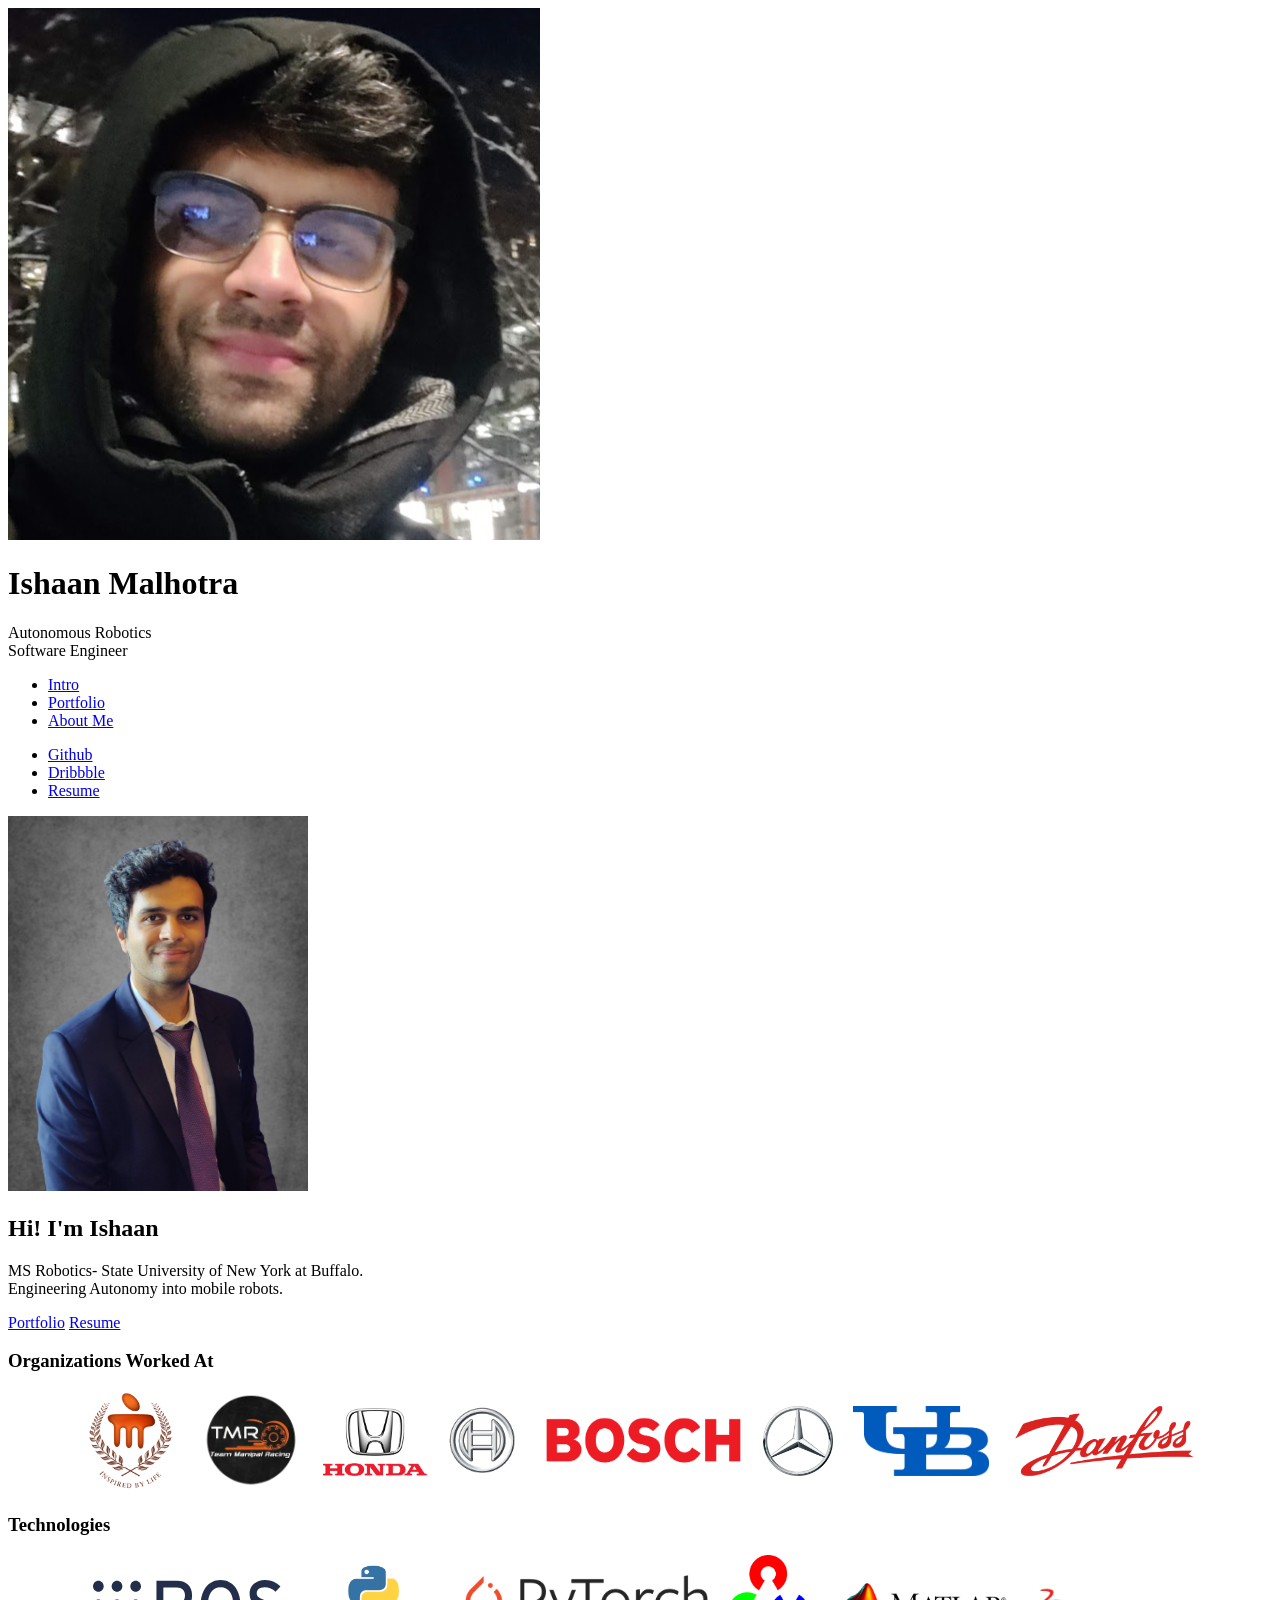
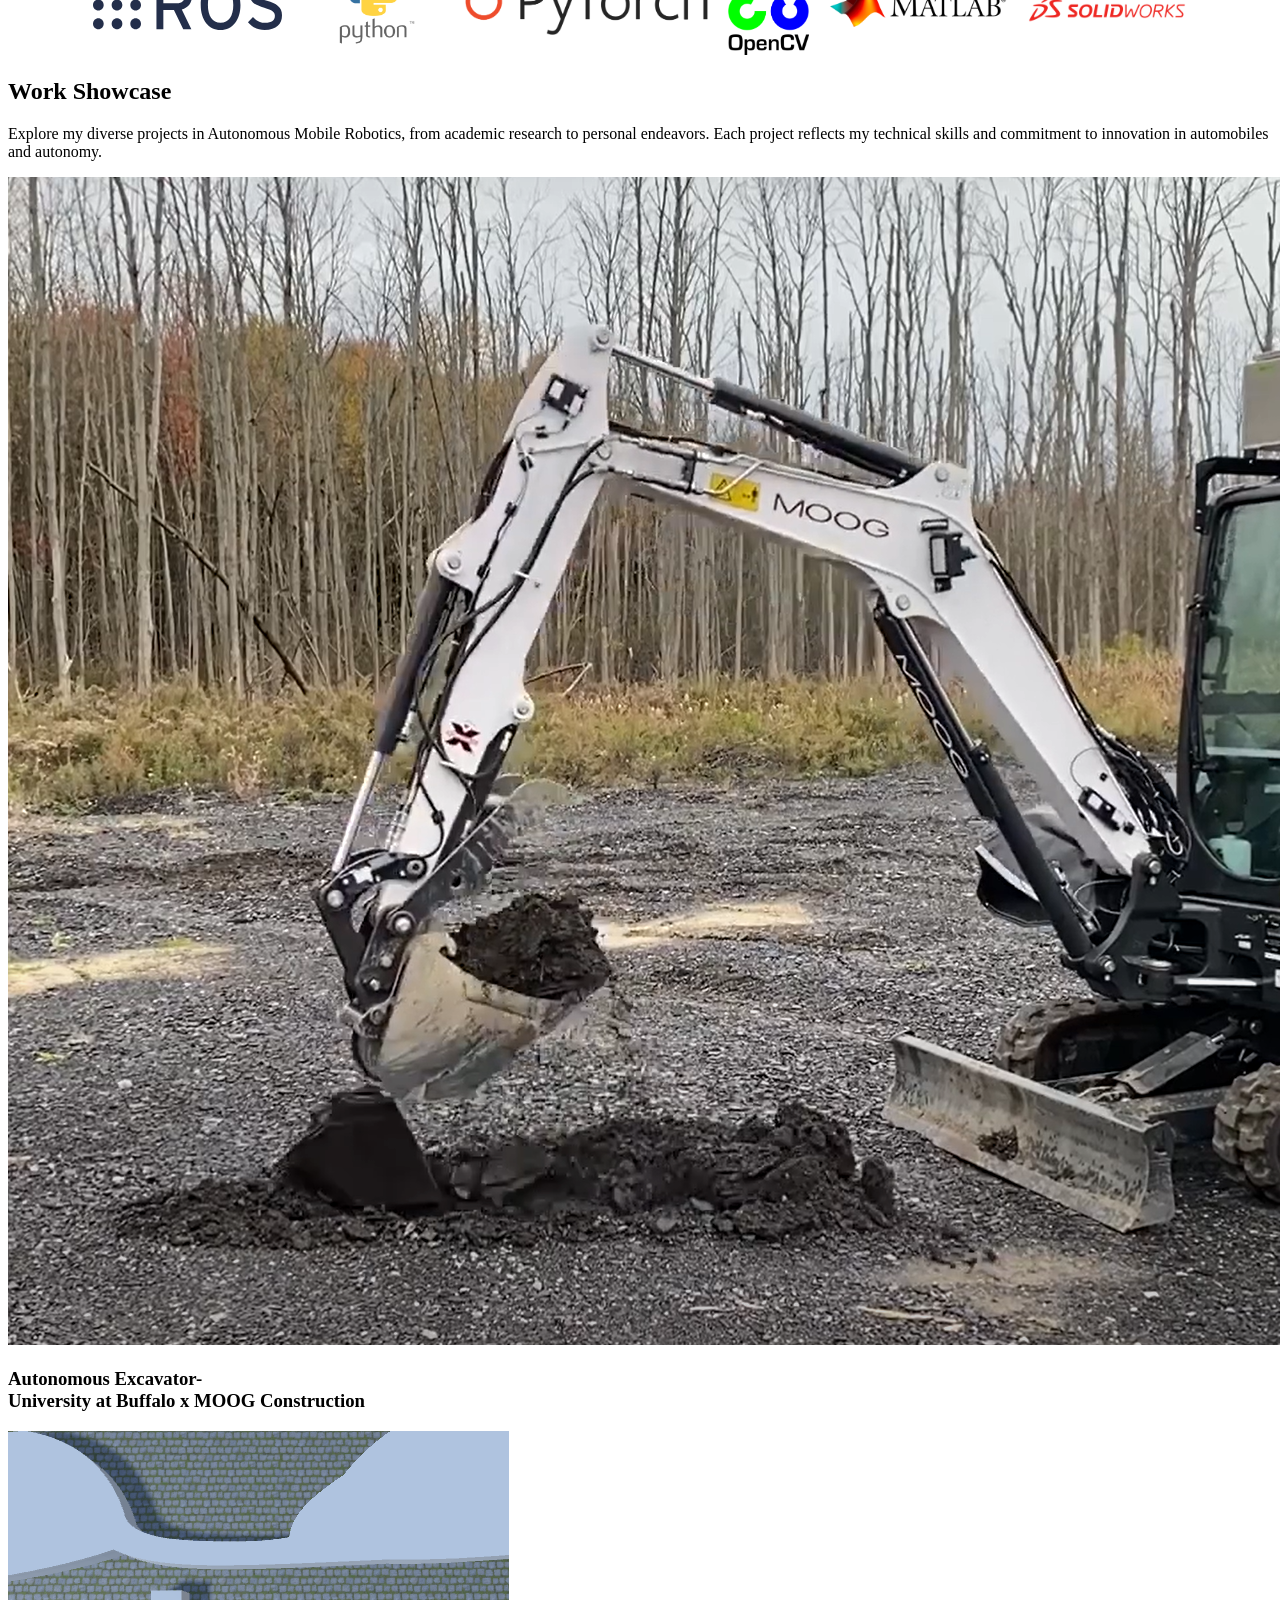
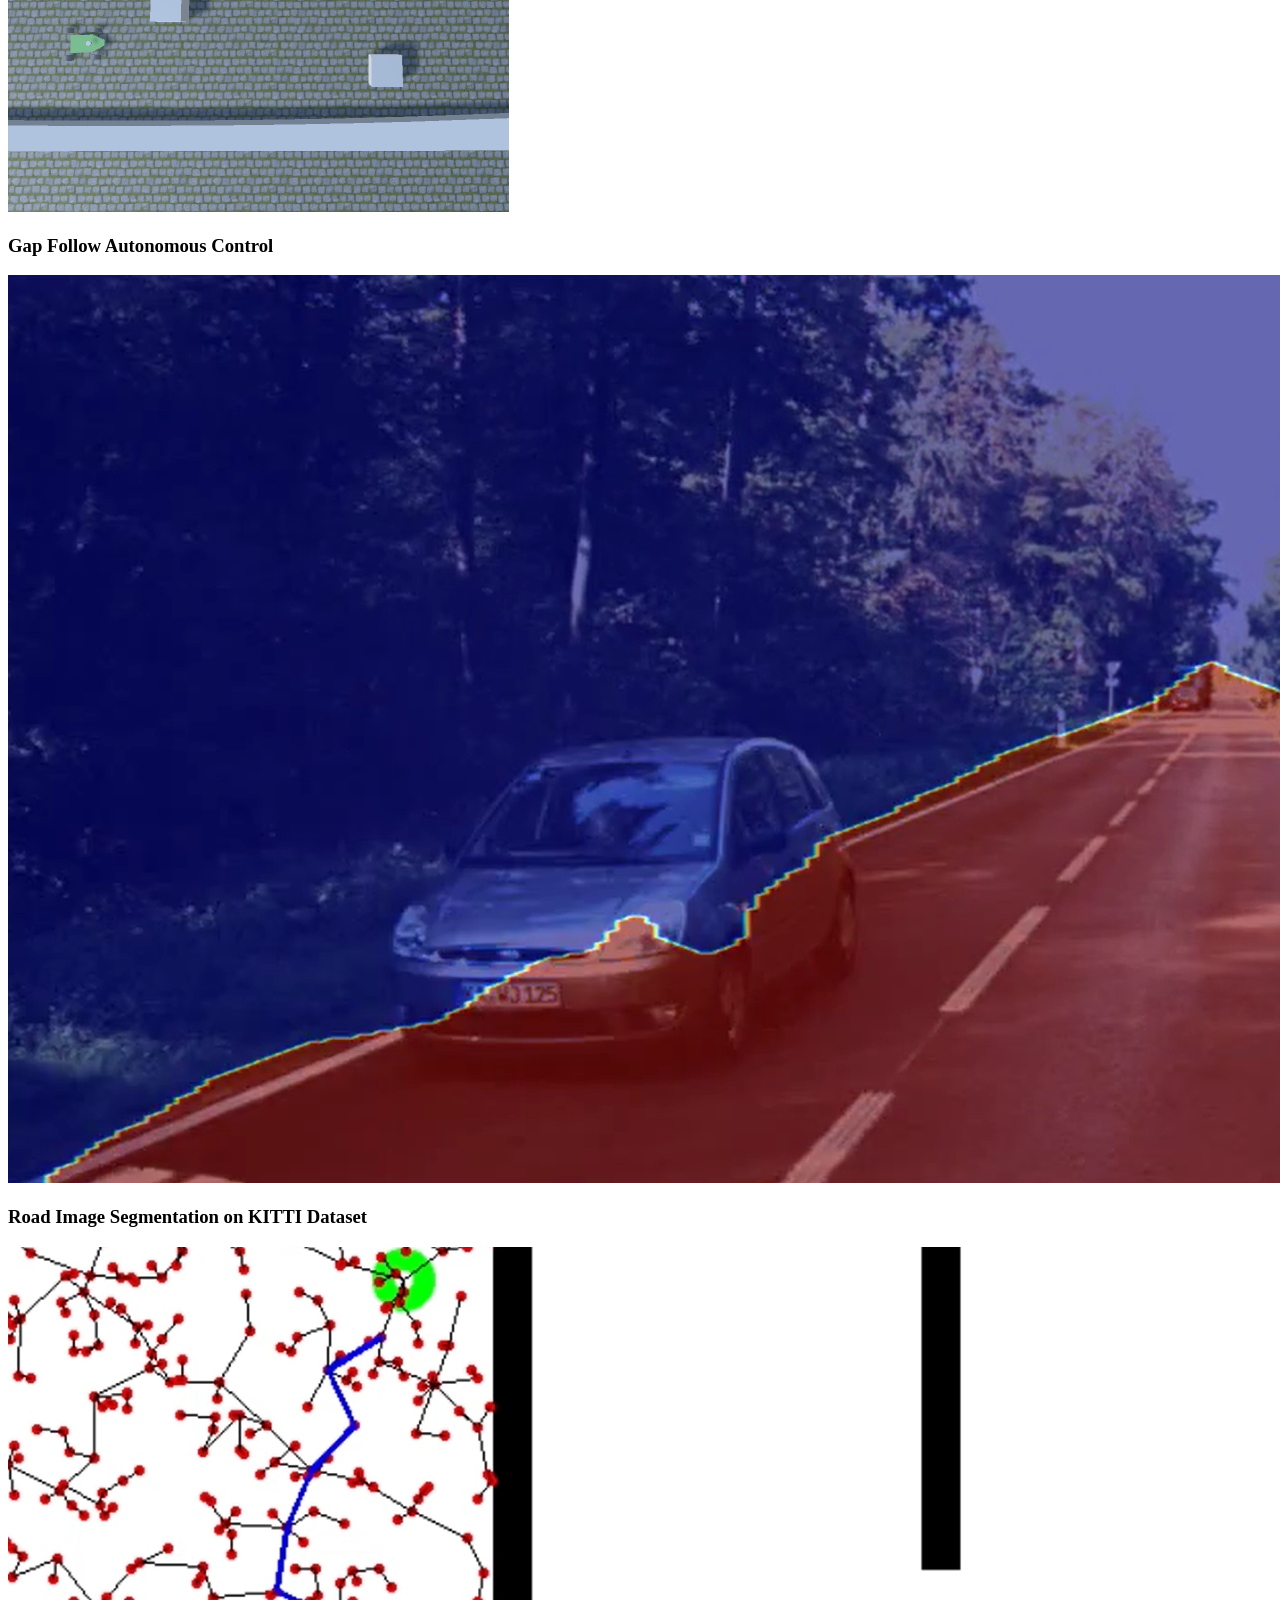
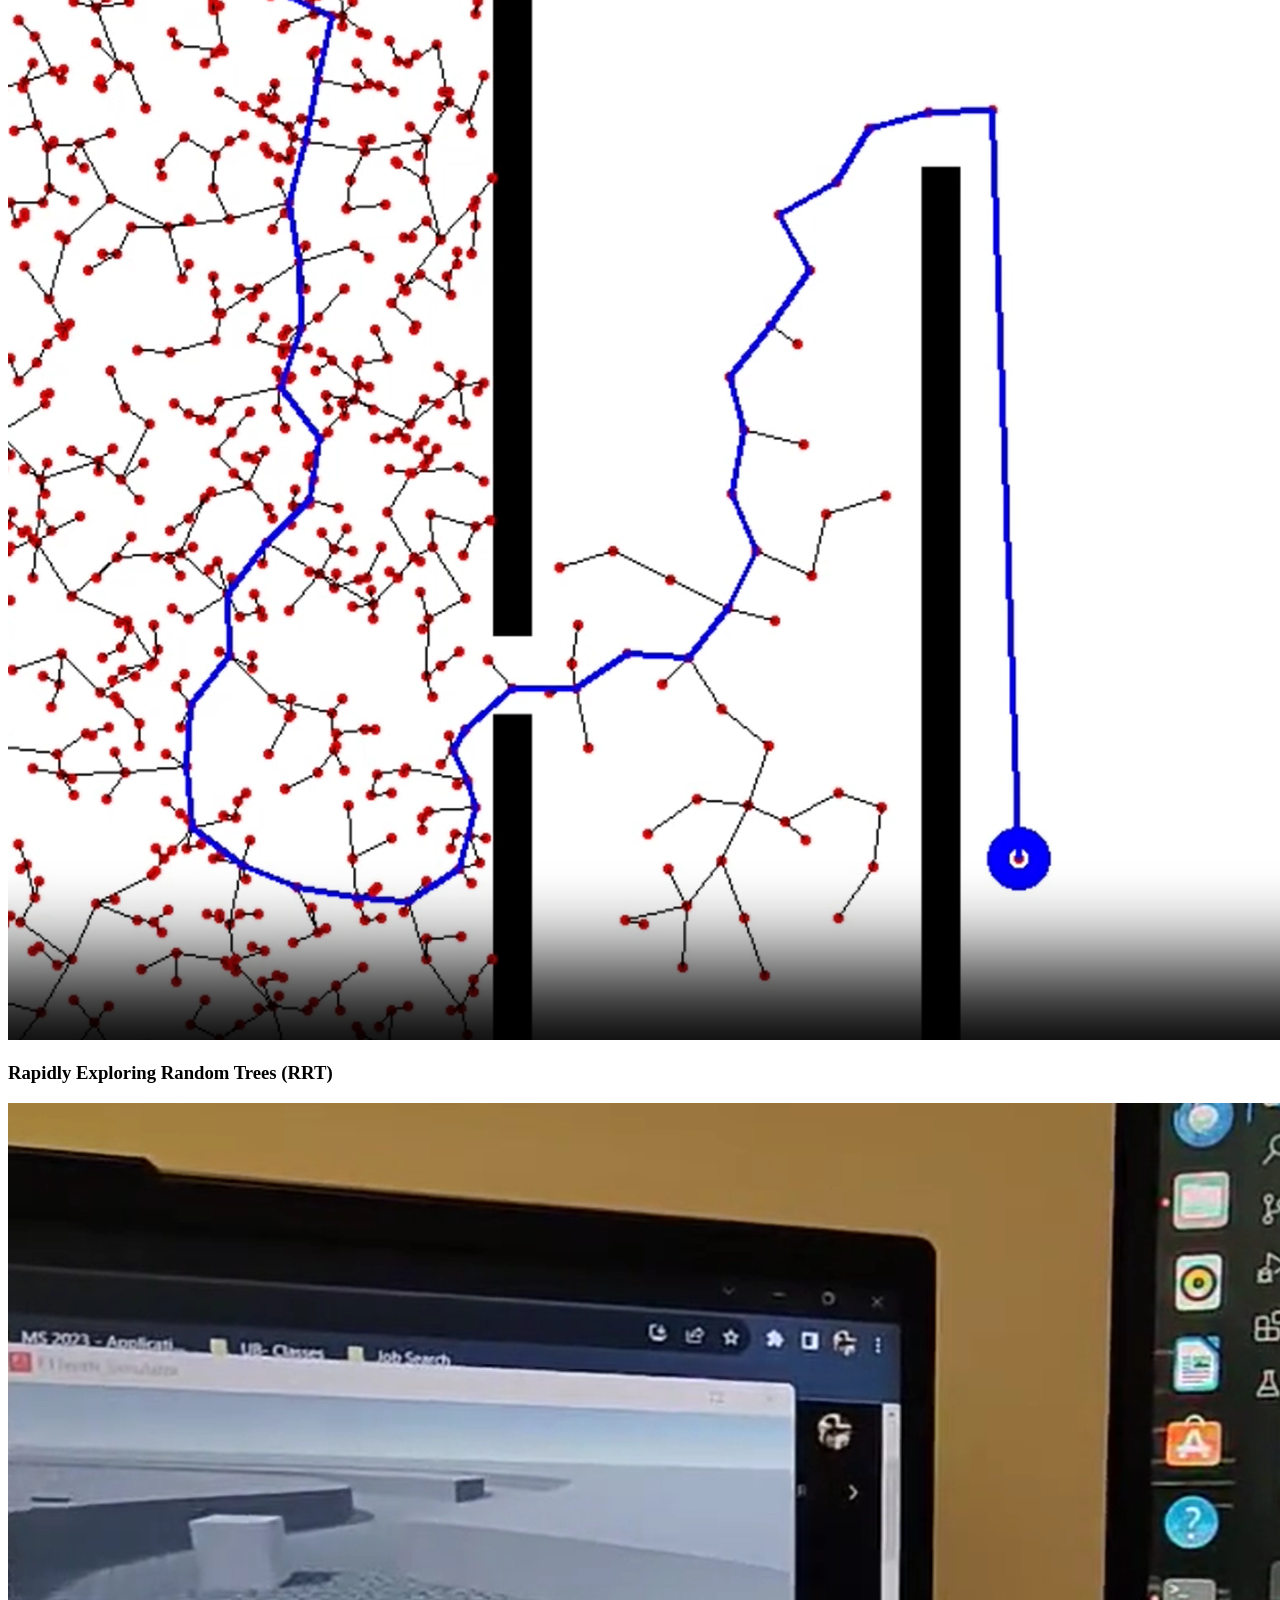
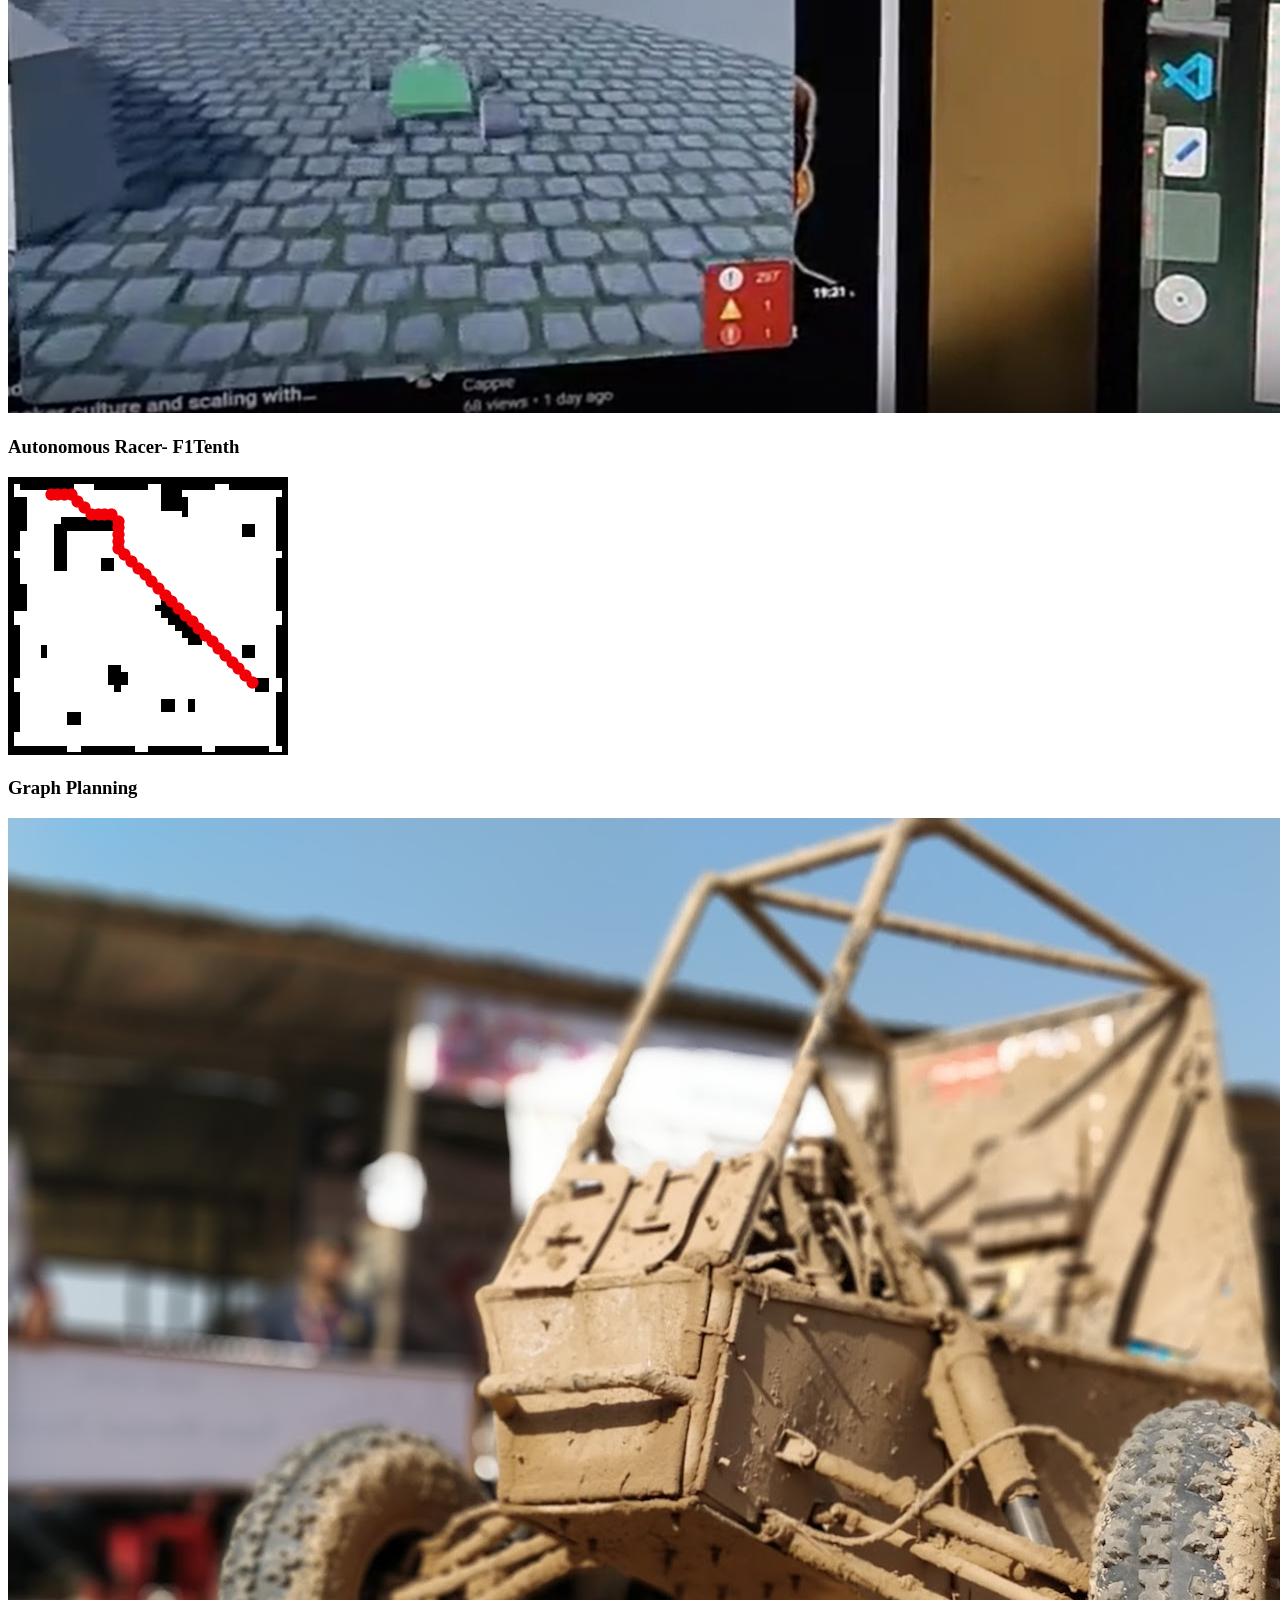
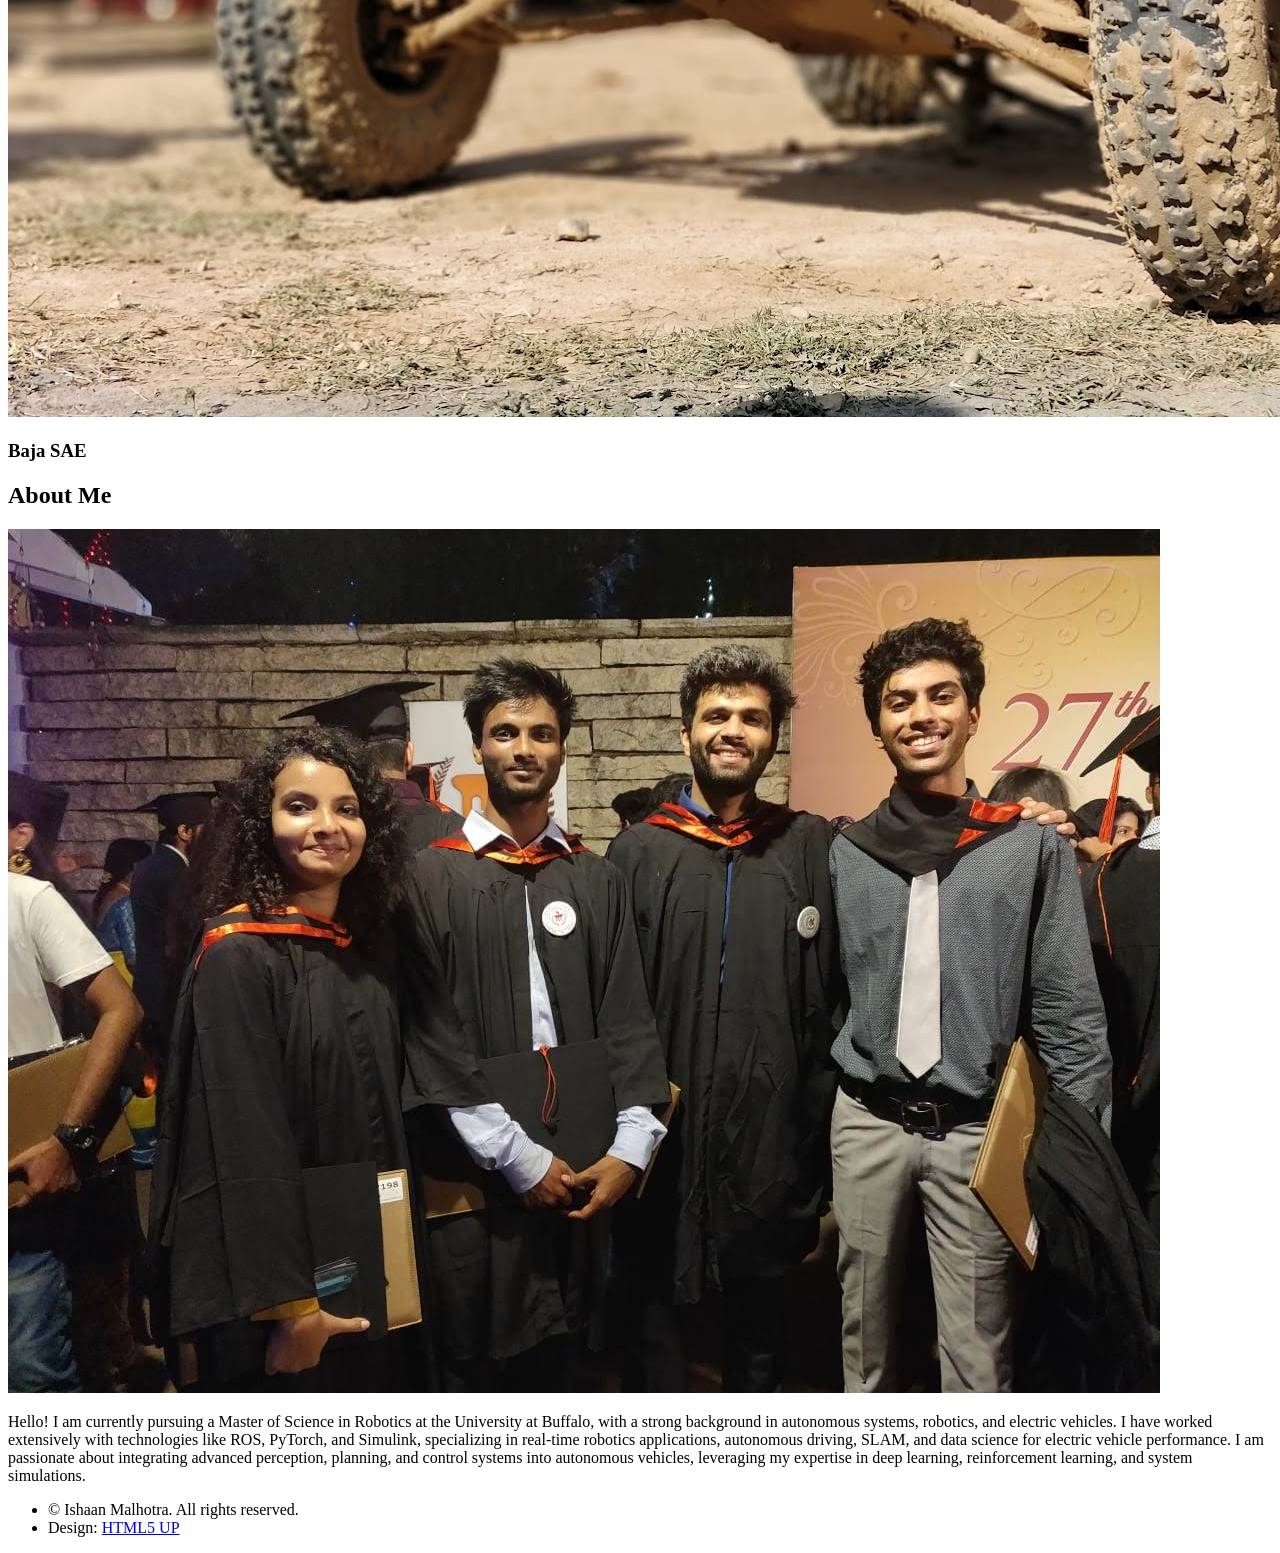
==== commit 392bd80a: "added moog project" ====
--- a/index.html
+++ b/index.html
@@ -156,34 +156,42 @@
 							<div class="row">
 								<div class="col-4 col-12-mobile">
 									<article class="item">
+										<a href="project_excavator.html" class="image fit"><img src="images/moog_thumbnail.png" alt="" /></a>
+										<header>
+											<h3>Autonomous Excavator- <br> University at Buffalo x MOOG Construction</h3>
+										</header>
+									</article>
+								</article>
+								<article class="item">
+									<a href="#" class="image fit"><img src="images/Gap_follow_thumbnail.png" alt="" /></a>
+									<header>
+										<h3>Gap Follow Autonomous Control</h3>
+									</header>
+								</article>
+									<div class="col-4 col-12-mobile"></div>
+									
+								</div>
+								<div class="col-4 col-12-mobile">
+									<article class="item">
 										<a href="project_roadSegmentation.html" class="image fit"><img src="images/road_segmentation.png" alt="" /></a>
 										<header>
 											<h3>Road Image Segmentation on KITTI Dataset</h3>
 										</header>
 									</article>
-									<div class="col-4 col-12-mobile"></div>
-									<article class="item">
-										<a href="#" class="image fit"><img src="images/f1tenth.png" alt="" /></a>
+									<article class="item">
+										<a href="project_RRT.html" class="image fit"><img src="images/RRT_thumbnail.png" alt="" /></a>
+										<header>
+											<h3>Rapidly Exploring Random Trees (RRT)</h3>
+										</header>
+									
+								</div>
+								<div class="col-4 col-12-mobile">
+									<article class="item">
+										<a href="project_f1tenth.html" class="image fit"><img src="images/f1tenth.png" alt="" /></a>
 										<header>
 											<h3>Autonomous Racer- F1Tenth</h3>
 										</header>
 									</article>
-								</div>
-								<div class="col-4 col-12-mobile">
-									<article class="item">
-										<a href="project_RRT.html" class="image fit"><img src="images/RRT_thumbnail.png" alt="" /></a>
-										<header>
-											<h3>Rapidly Exploring Random Trees (RRT)</h3>
-										</header>
-									</article>
-									<article class="item">
-										<a href="#" class="image fit"><img src="images/Gap_follow_thumbnail.png" alt="" /></a>
-										<header>
-											<h3>Gap Follow Autonomous Control</h3>
-										</header>
-									</article>
-								</div>
-								<div class="col-4 col-12-mobile">
 									<article class="item">
 										<a href="#" class="image fit"><img src="images/Graph_planing_thumbnail.png" alt="" /></a>
 										<header>
@@ -213,10 +221,9 @@
 
 						<a href="#" class="image featured"><img src="images/aboutme.jpg" alt="" /></a>
 
-						<p>Hello! I’m currently pursuing a Master of Science in Robotics at the University at Buffalo, bringing hands-on experience from internships and research roles. My recent work with Danfoss and in our university’s research lab has deepened my expertise in autonomous systems, from advanced simulations to real-time robotics applications.
-							I specialize in integrating complex systems for both on-road and off-highway projects, leveraging technologies like path planning, visual odometry, and deep learning. My background also includes leading data science initiatives in the electric vehicles space, where I optimized performance and managed engineering projects. This unique intersection of robotics and data science fuels my passion for developing robust autonomous solutions.	
-							With a strong foundation in Python, ROS, PyTorch, and a deep understanding of perception and planning algorithms, I am excited about the opportunity to contribute to your innovative team and drive advancements in autonomous systems.								
-							Thank you for considering my application. I look forward to discussing how my skills align with your team's goals.</p>
+						<p>Hello! I am currently pursuing a Master of Science in Robotics at the University at Buffalo, with a strong background in autonomous systems, robotics, and electric vehicles. 
+							I have worked extensively with technologies like ROS, PyTorch, and Simulink, specializing in real-time robotics applications, autonomous driving, SLAM, and data science for electric vehicle performance. 
+							I am passionate about integrating advanced perception, planning, and control systems into autonomous vehicles, leveraging my expertise in deep learning, reinforcement learning, and system simulations.</p>
 
 					</div>
 				</section>
@@ -235,6 +242,7 @@
 					</ul>
 
 			</div>
+
 
 		<!-- Scripts -->
 			<script src="assets/js/jquery.min.js"></script>
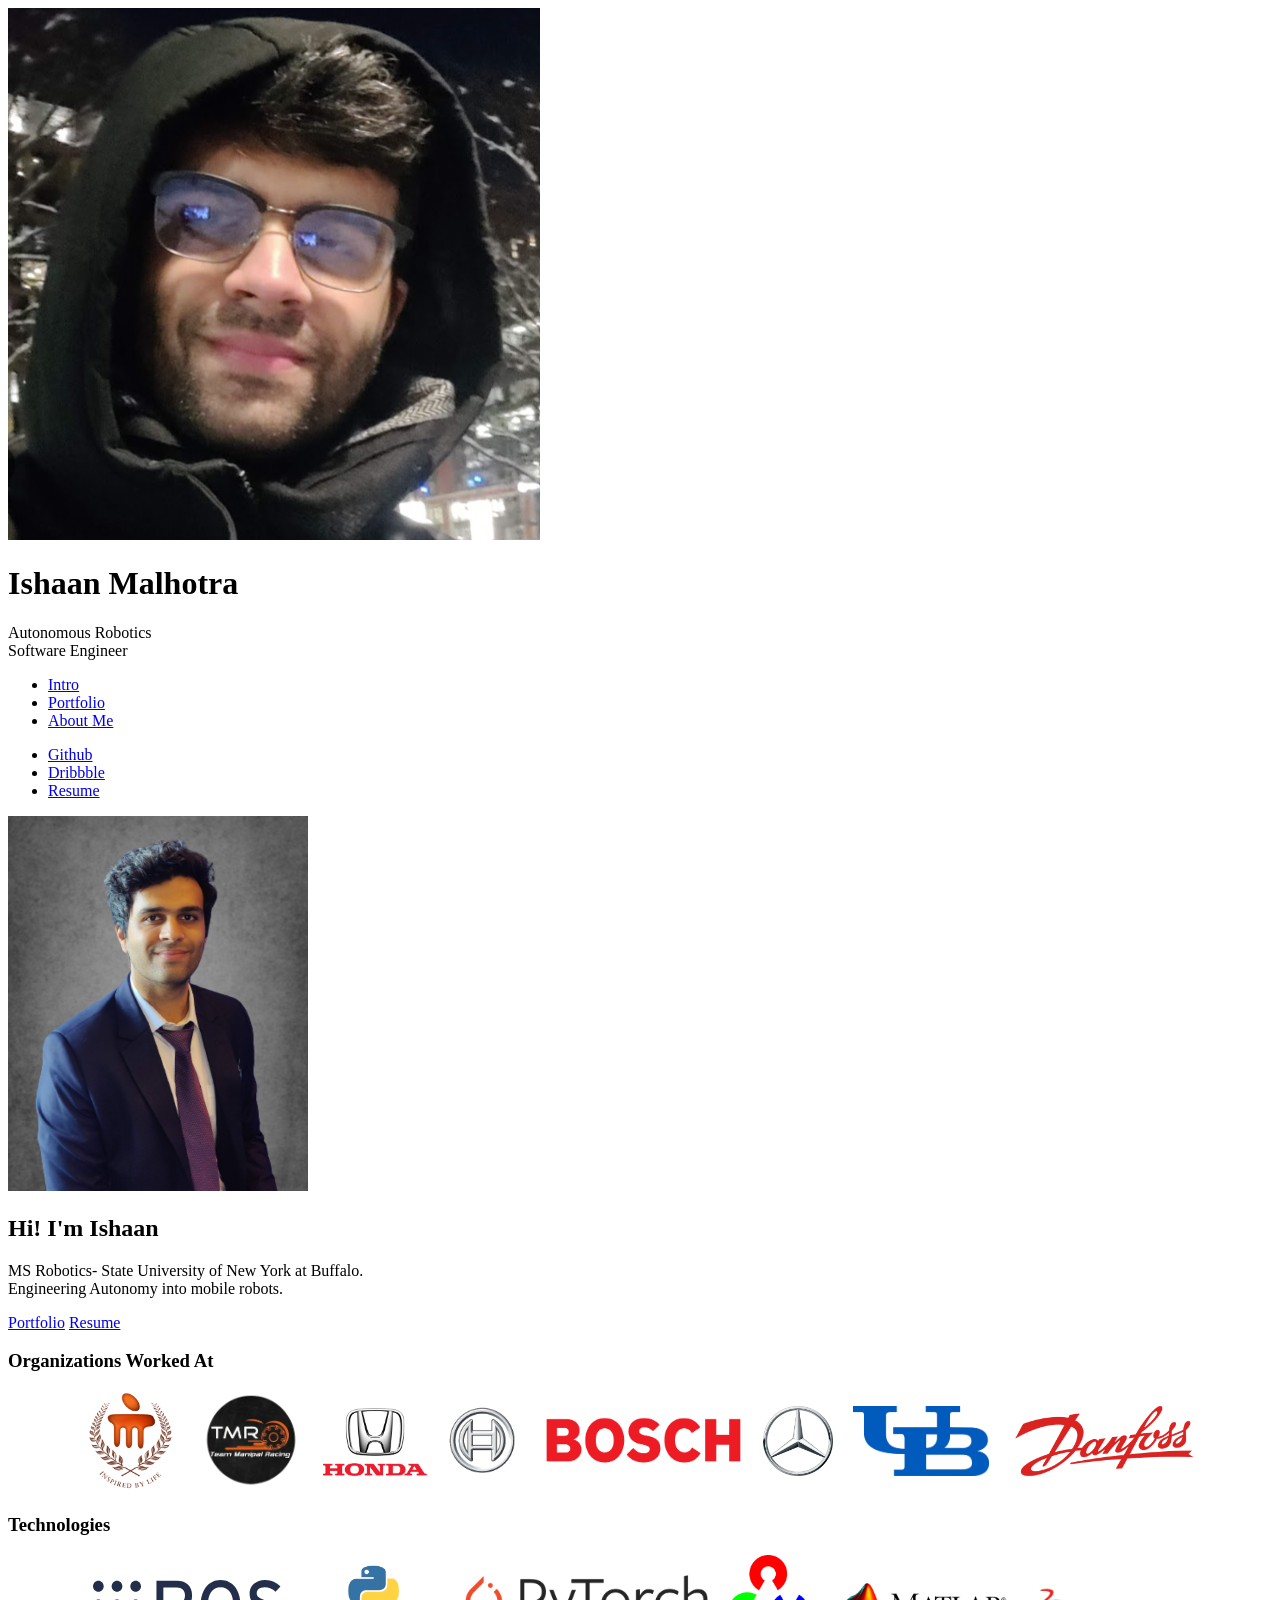
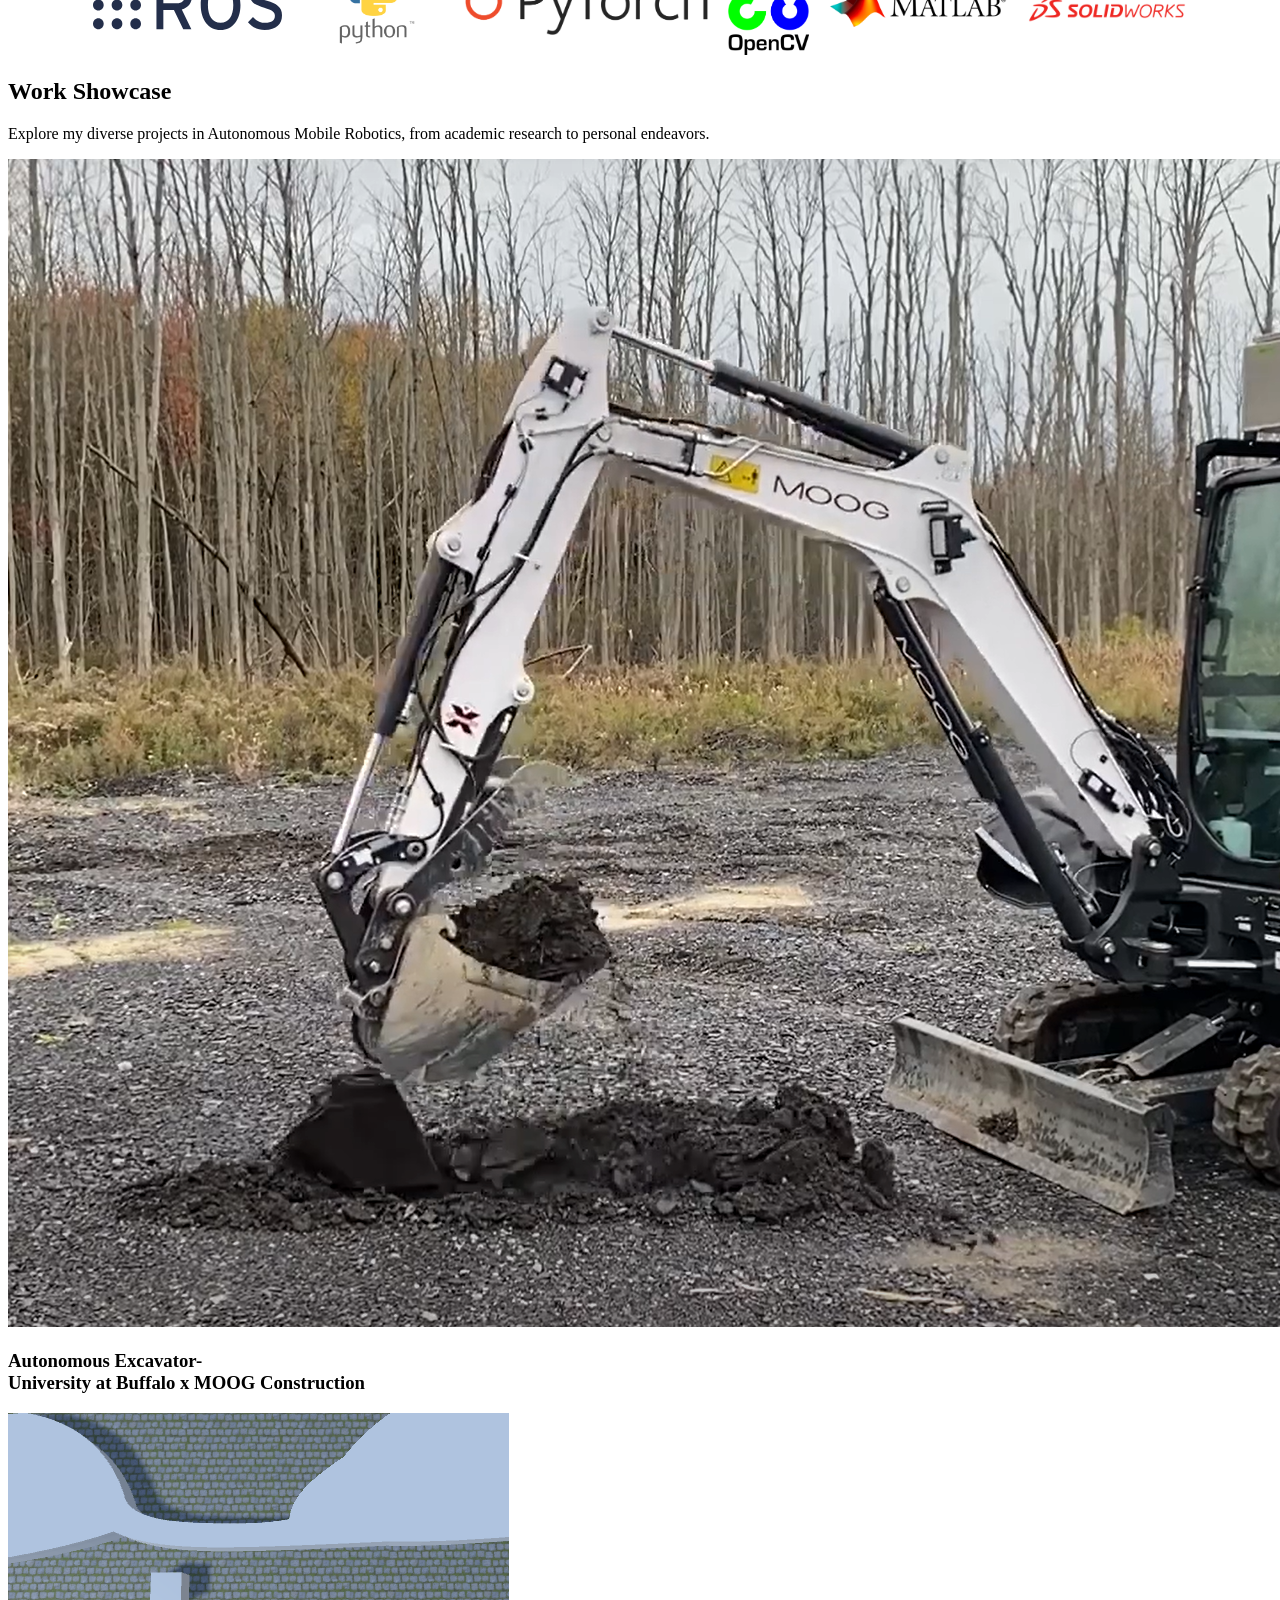
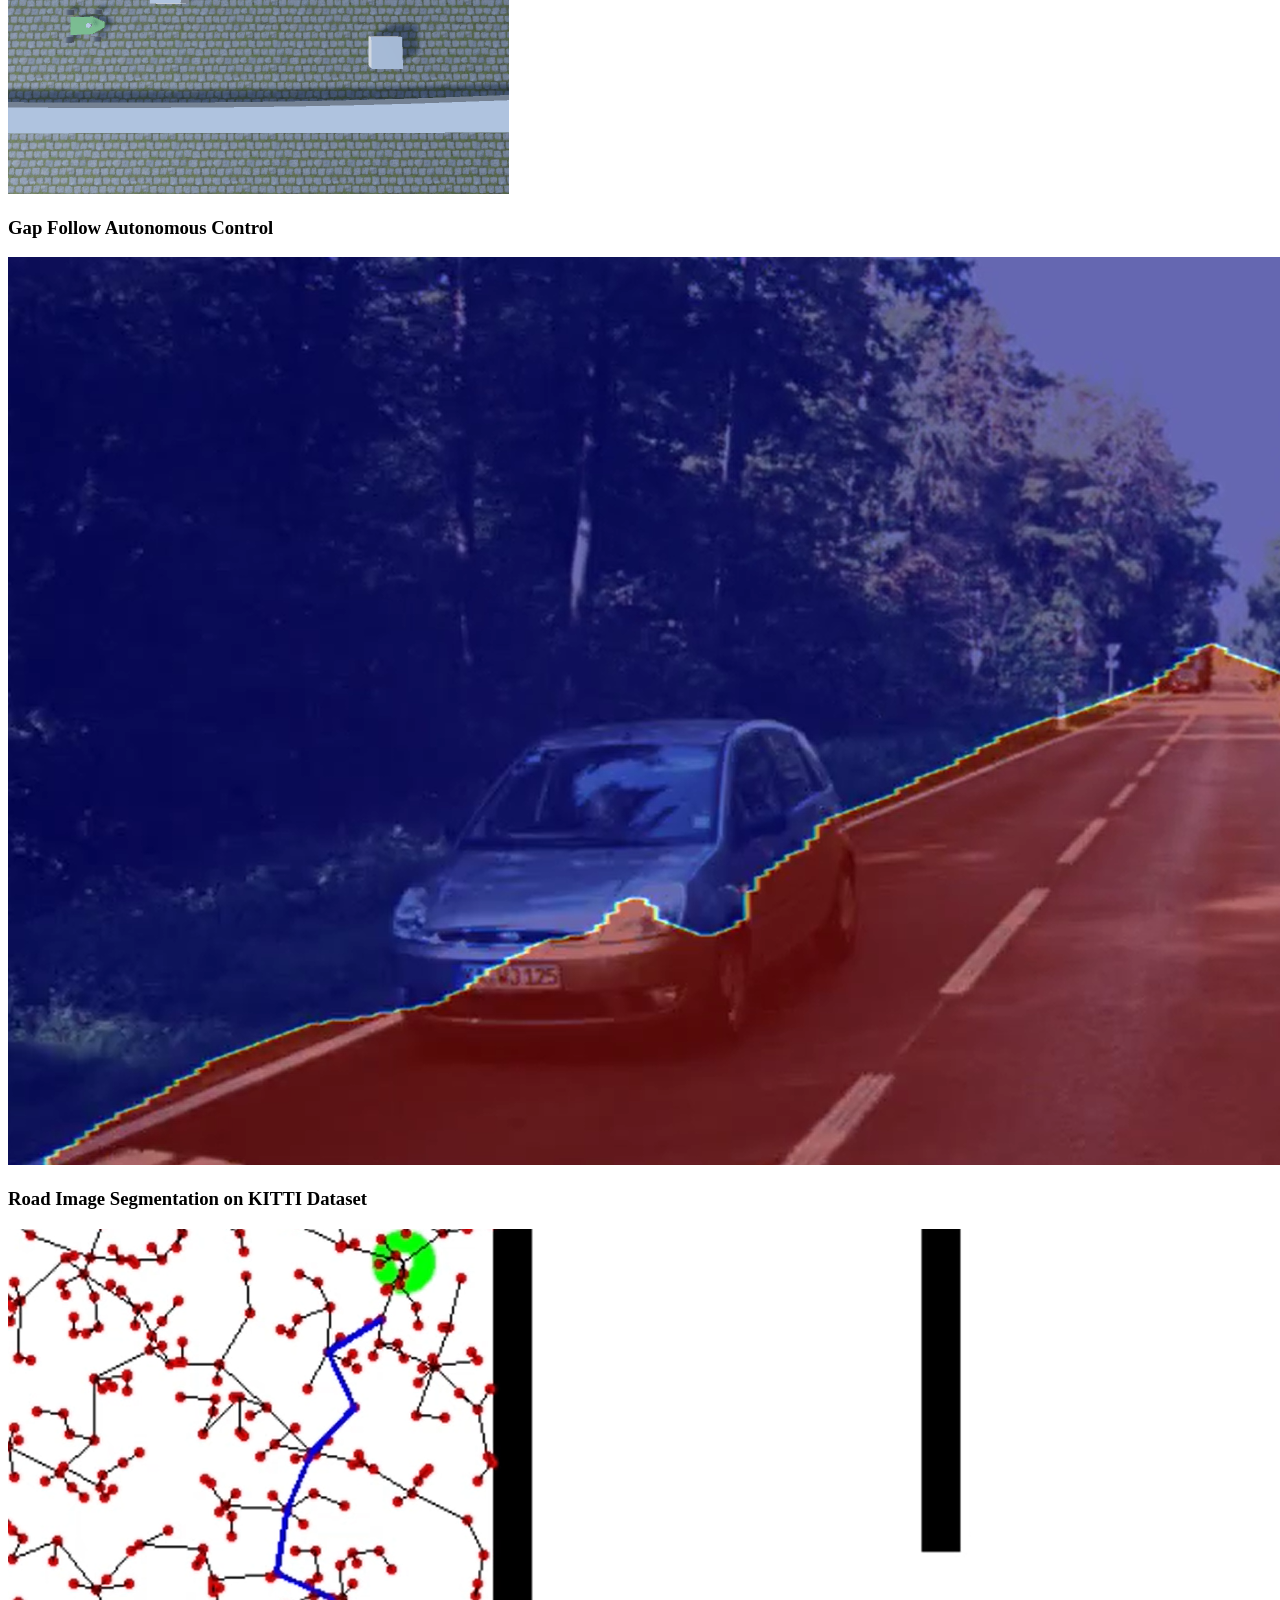
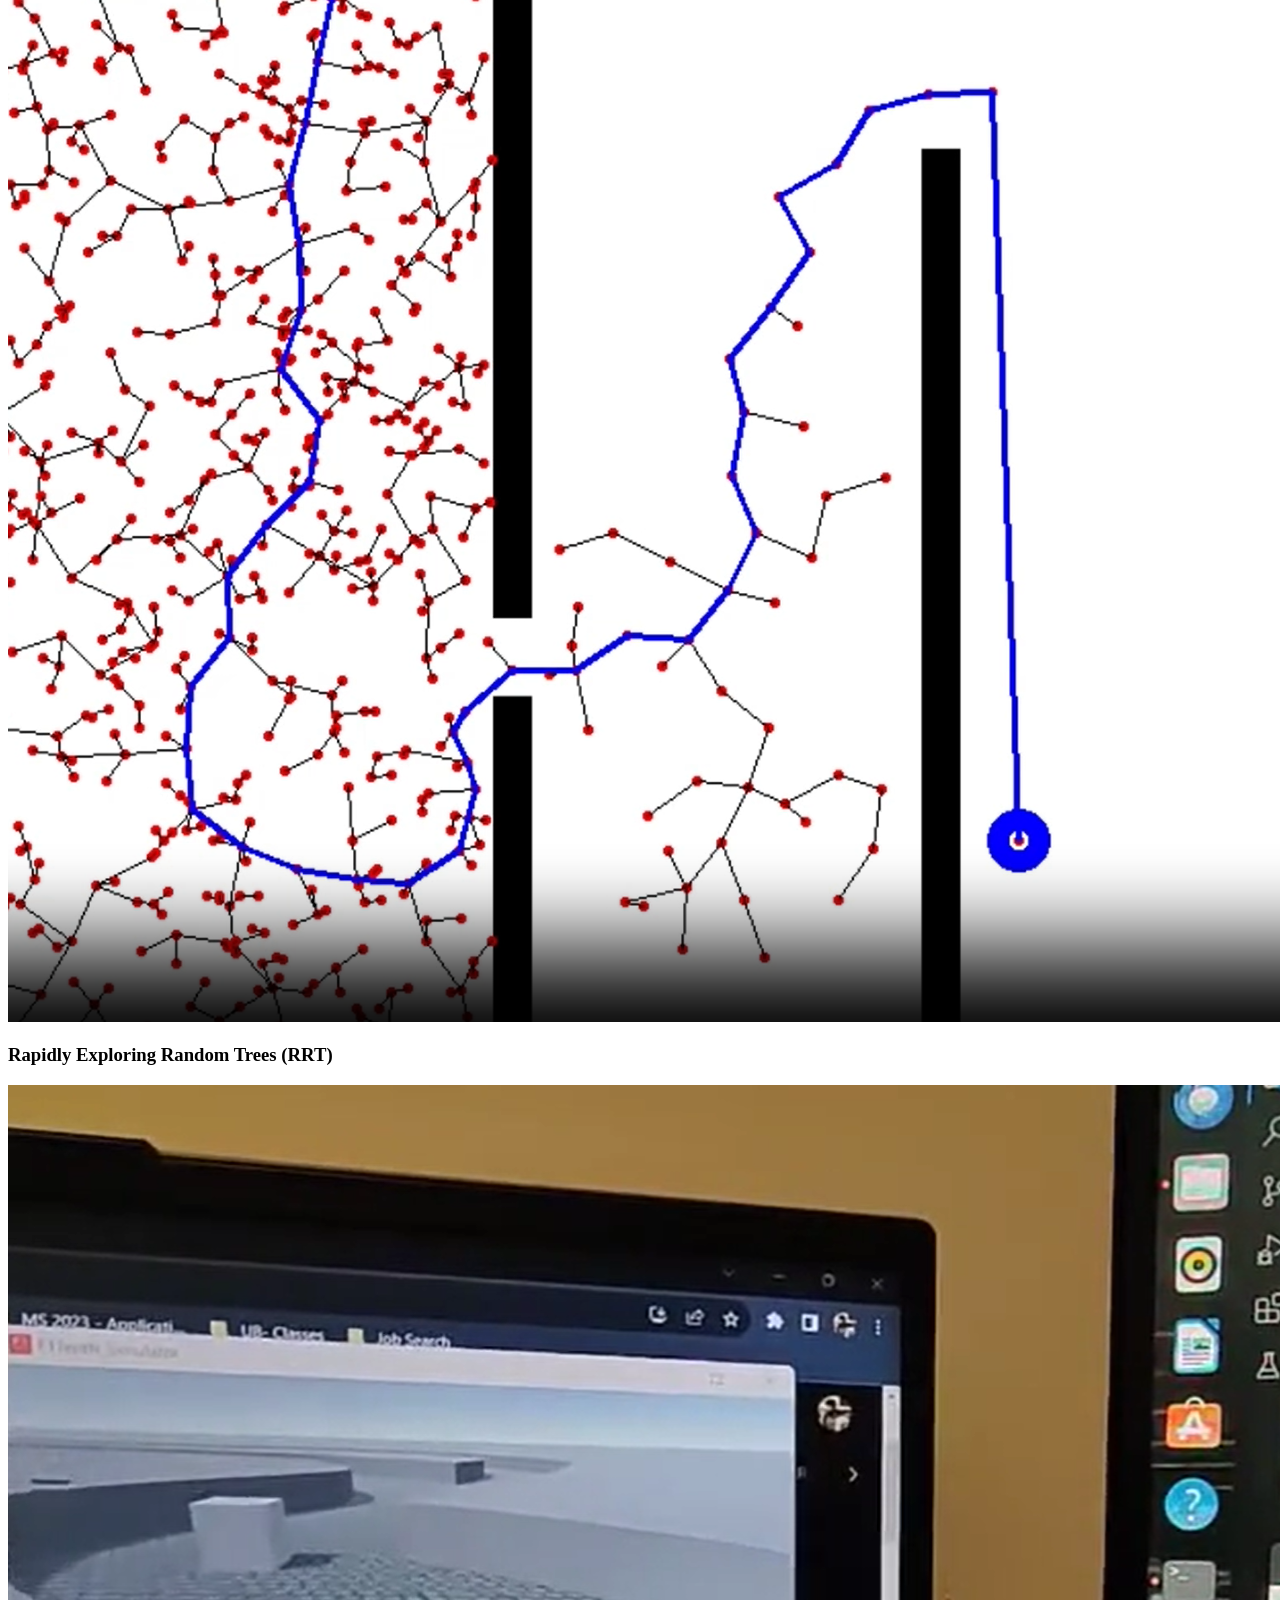
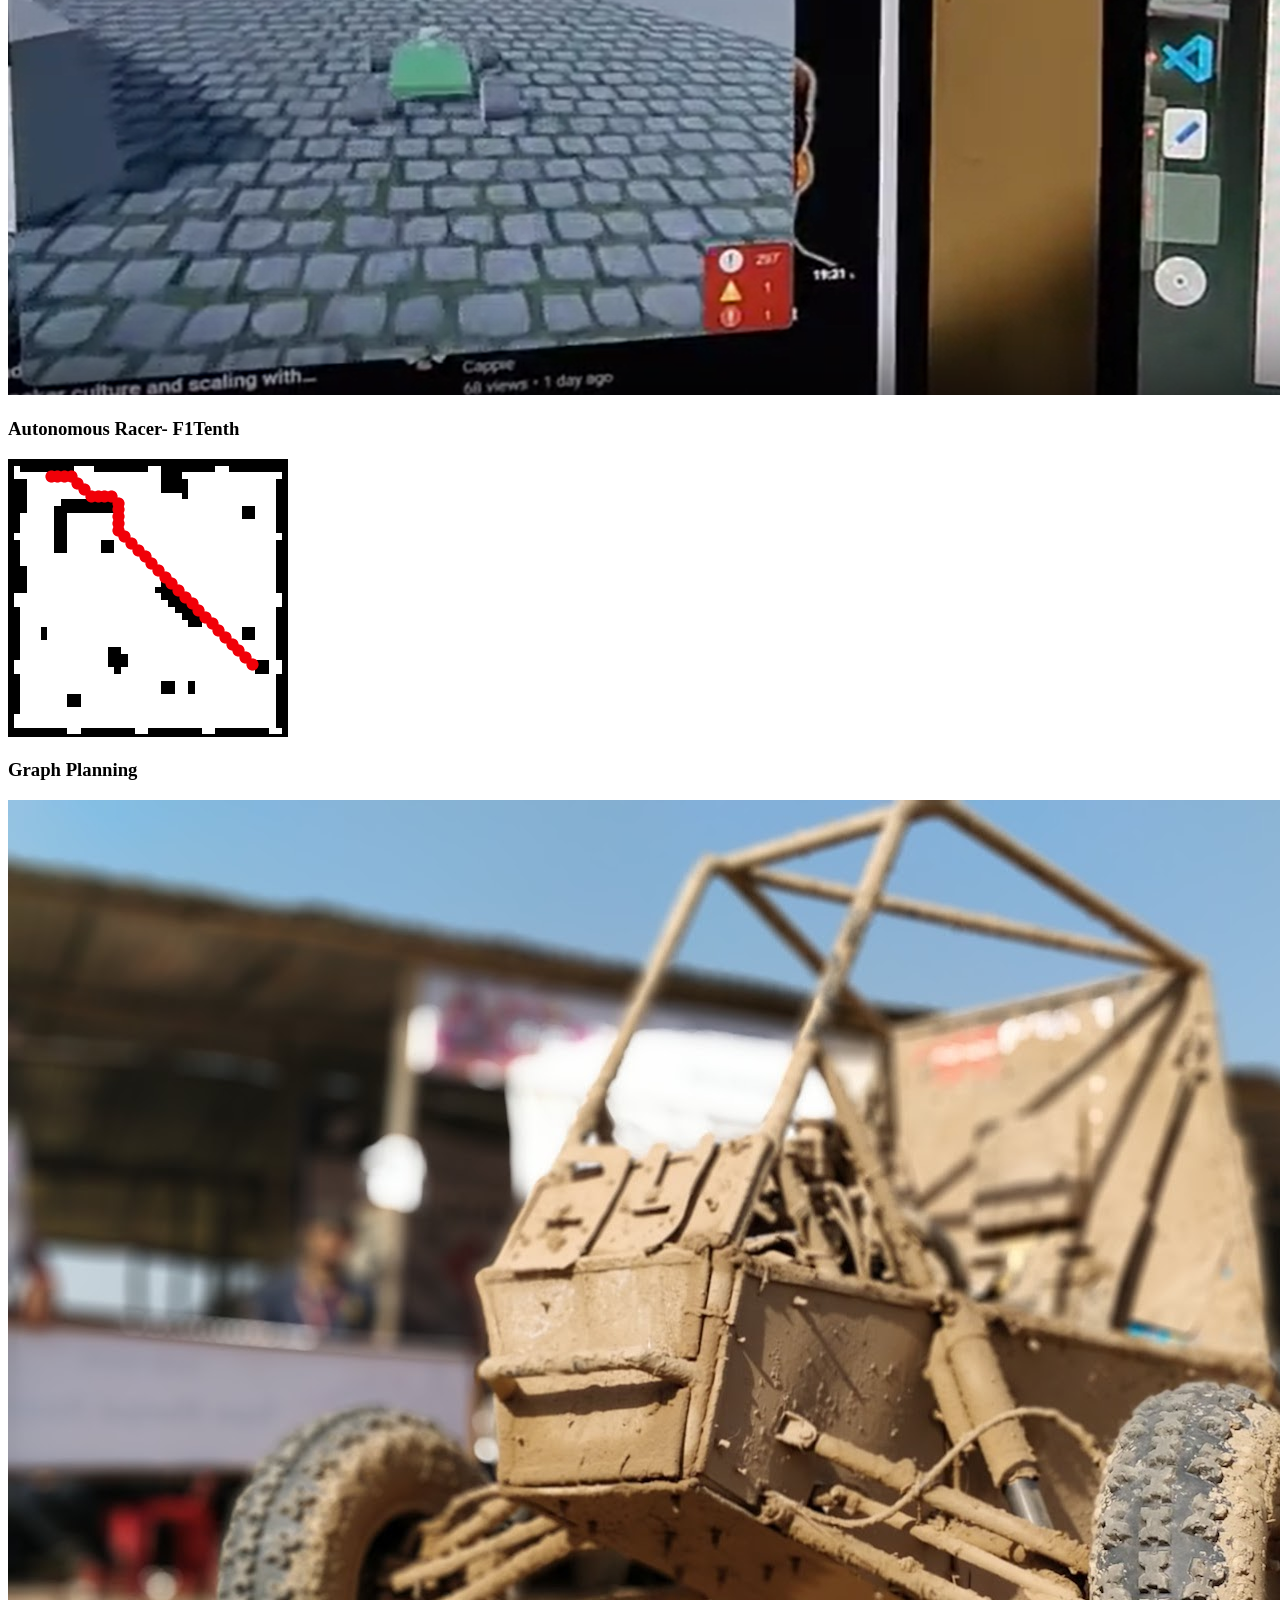
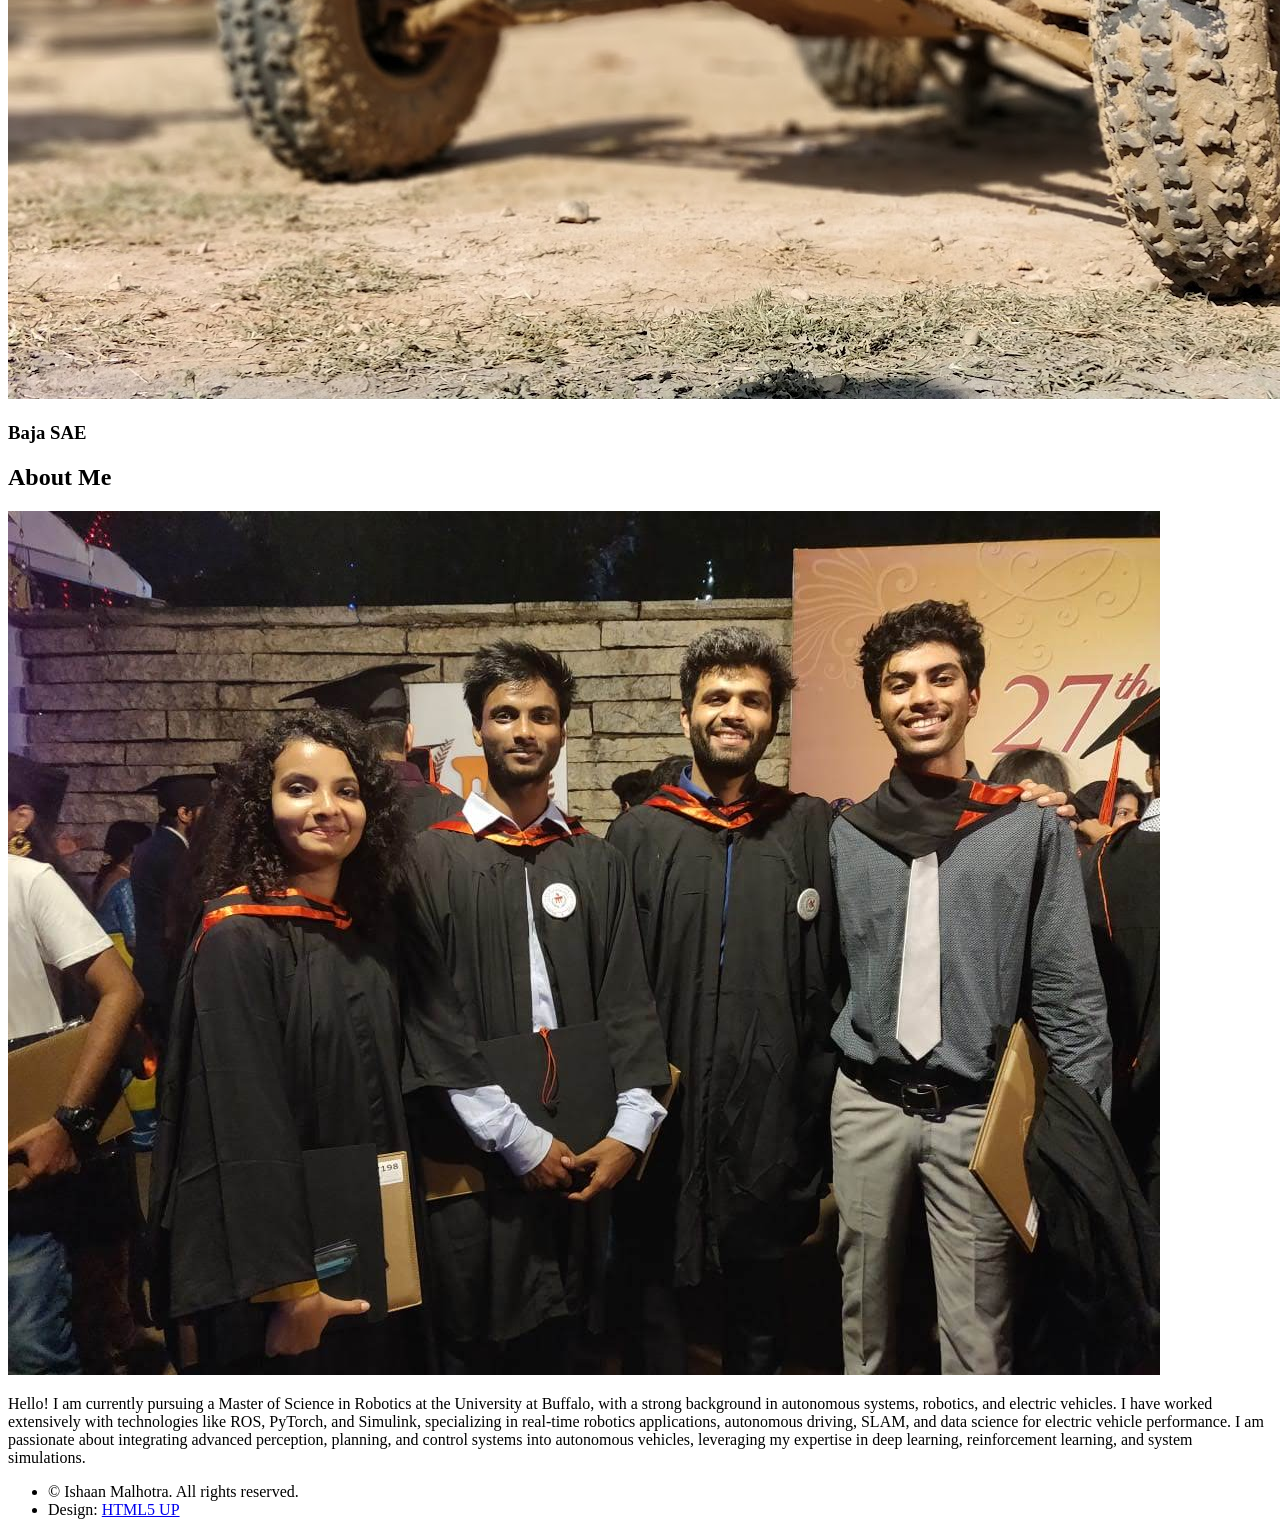
==== commit b6a0ce7e: "added gap follow project" ====
--- a/index.html
+++ b/index.html
@@ -42,7 +42,7 @@
 						<ul class="icons">
 							<li><a href="https://github.com/imalhotra15" class="icon brands fa-github" target="_blank"><span class="label">Github</span></a></li>
 							<li><a href="https://www.linkedin.com/in/ishaanmalhotra15/" class="icon brands fa-linkedin" target="_blank"><span class="label">Dribbble</span></a></li>
-							<li><a href="Resume_Ishaan_09012024.pdf" class="icon solid fa-file-pdf" target="_blank"><span class="label">Resume</span></a></li>
+							<li><a href="resume.pdf" class="icon solid fa-file-pdf" target="_blank"><span class="label">Resume</span></a></li>
 						</ul>
 
 				</div>
@@ -71,7 +71,7 @@
 								</header>
 								<footer>
 									<a href="#portfolio" class="button scrolly">Portfolio</a>
-									<a href="Resume_Ishaan_09012024.pdf" class="button scrolly" target="_blank">Resume</a>
+									<a href="resume.pdf" class="button scrolly" target="_blank">Resume</a>
 								</footer>
 							</div>
 						</div>
@@ -149,9 +149,7 @@
 							</header>
 
 							<p>Explore my diverse projects in Autonomous Mobile Robotics, 
-								from academic research to personal endeavors. 
-								Each project reflects my technical skills and 
-								commitment to innovation in automobiles and autonomy.</p>
+								from academic research to personal endeavors. </p>
 
 							<div class="row">
 								<div class="col-4 col-12-mobile">
@@ -163,7 +161,7 @@
 									</article>
 								</article>
 								<article class="item">
-									<a href="#" class="image fit"><img src="images/Gap_follow_thumbnail.png" alt="" /></a>
+									<a href="project_gap_follow.html" class="image fit"><img src="images/Gap_follow_thumbnail.png" alt="" /></a>
 									<header>
 										<h3>Gap Follow Autonomous Control</h3>
 									</header>
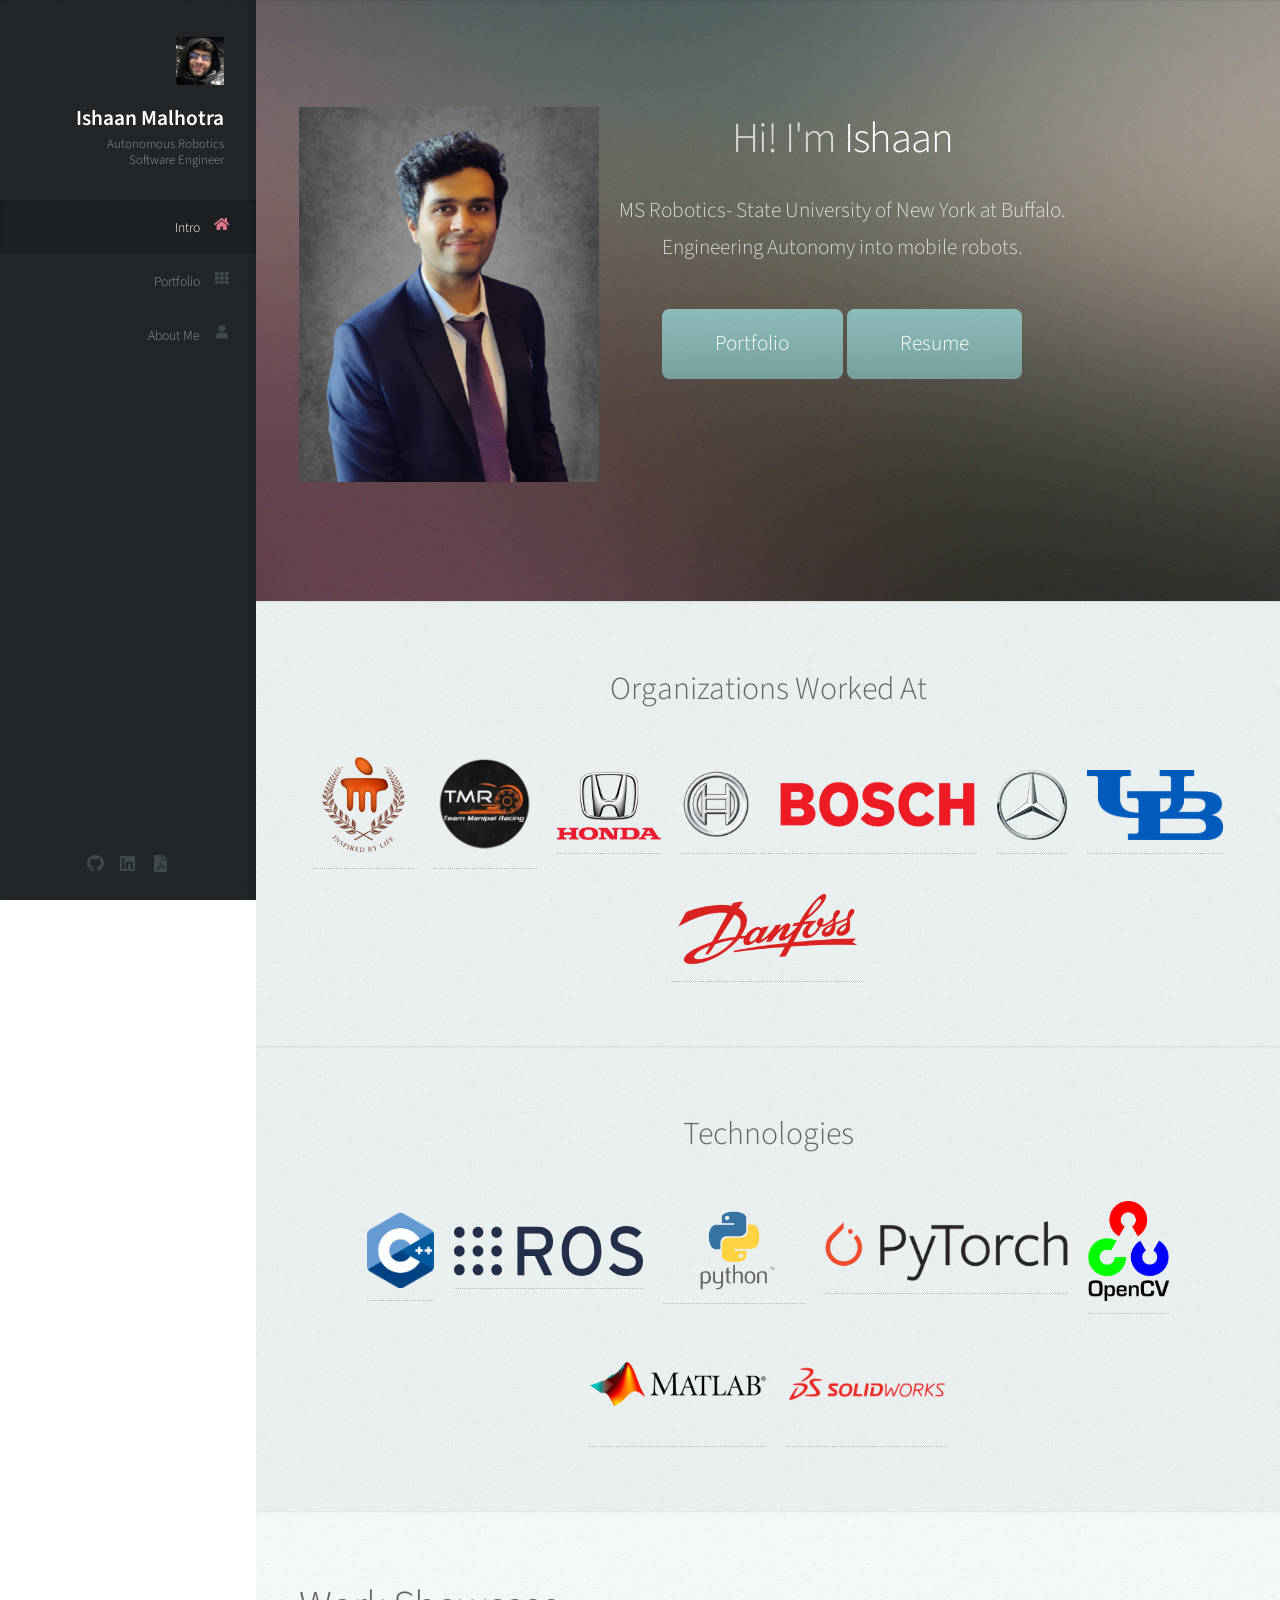
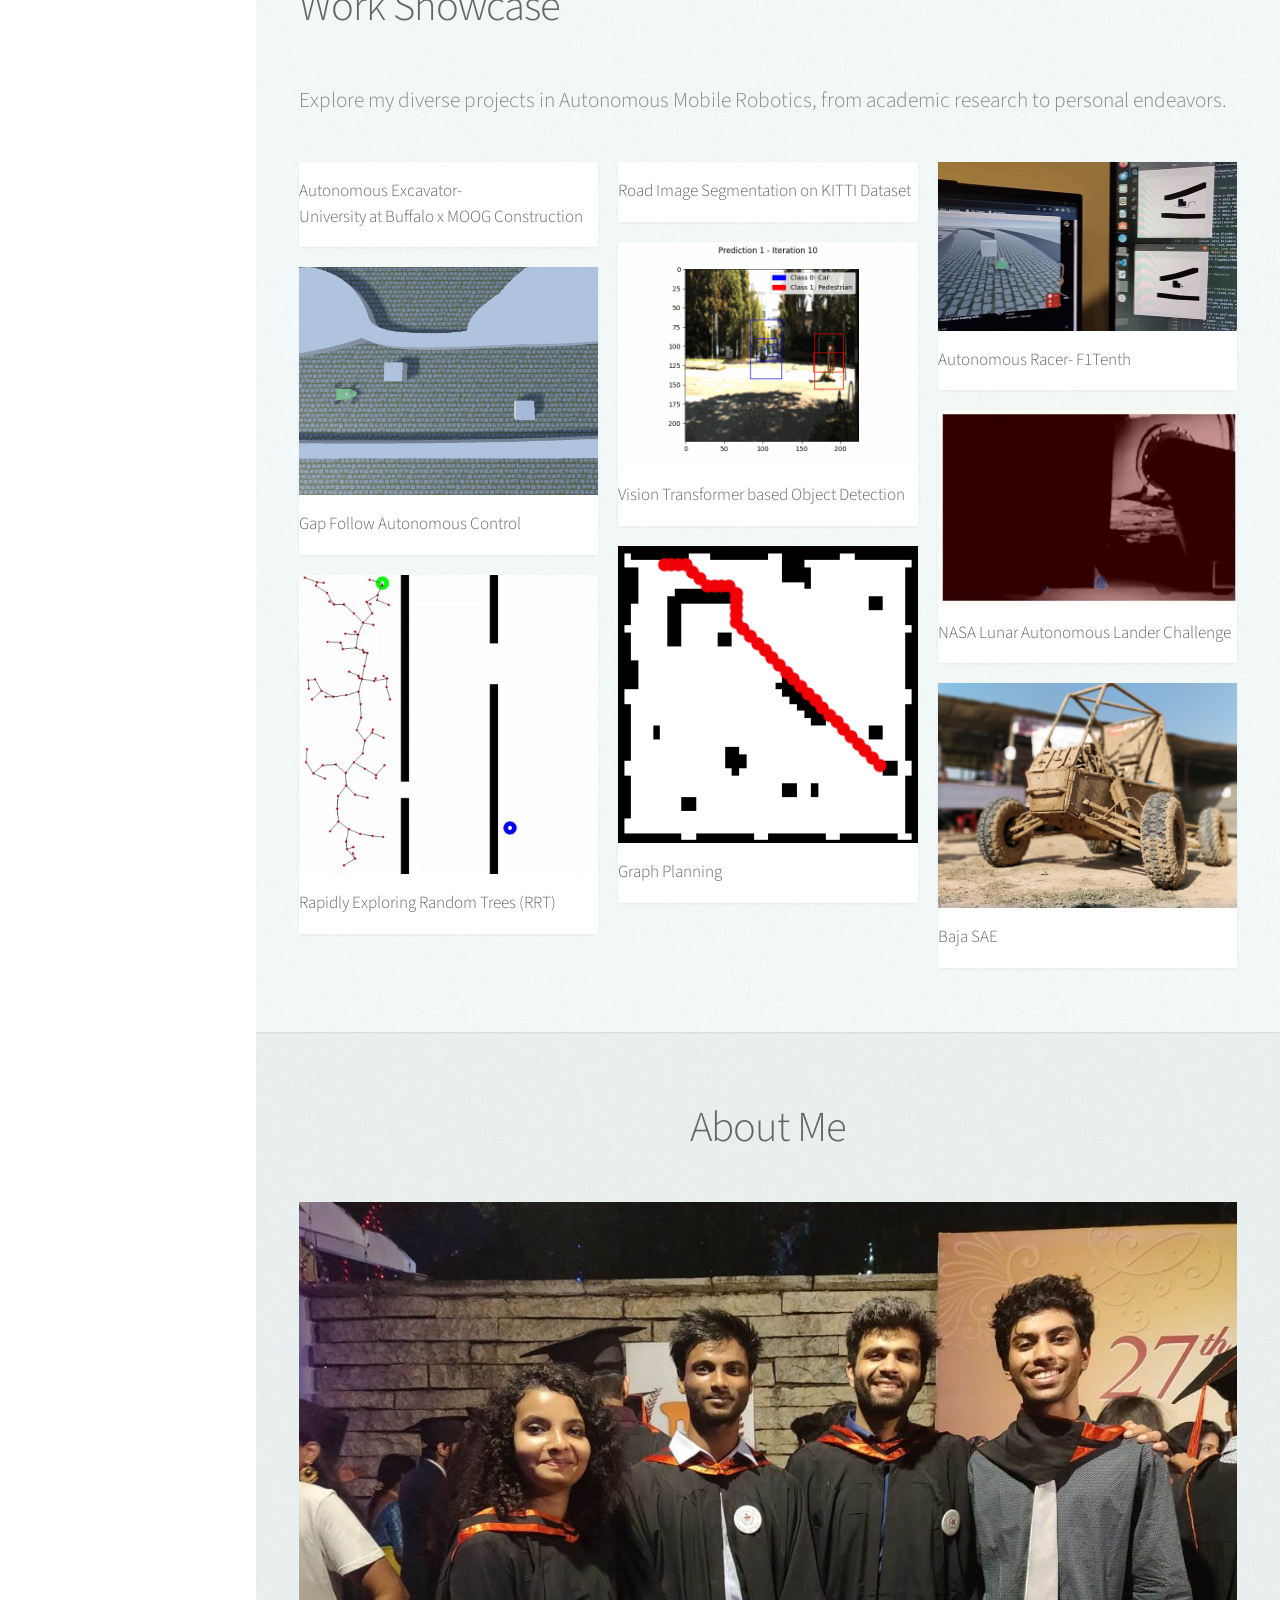
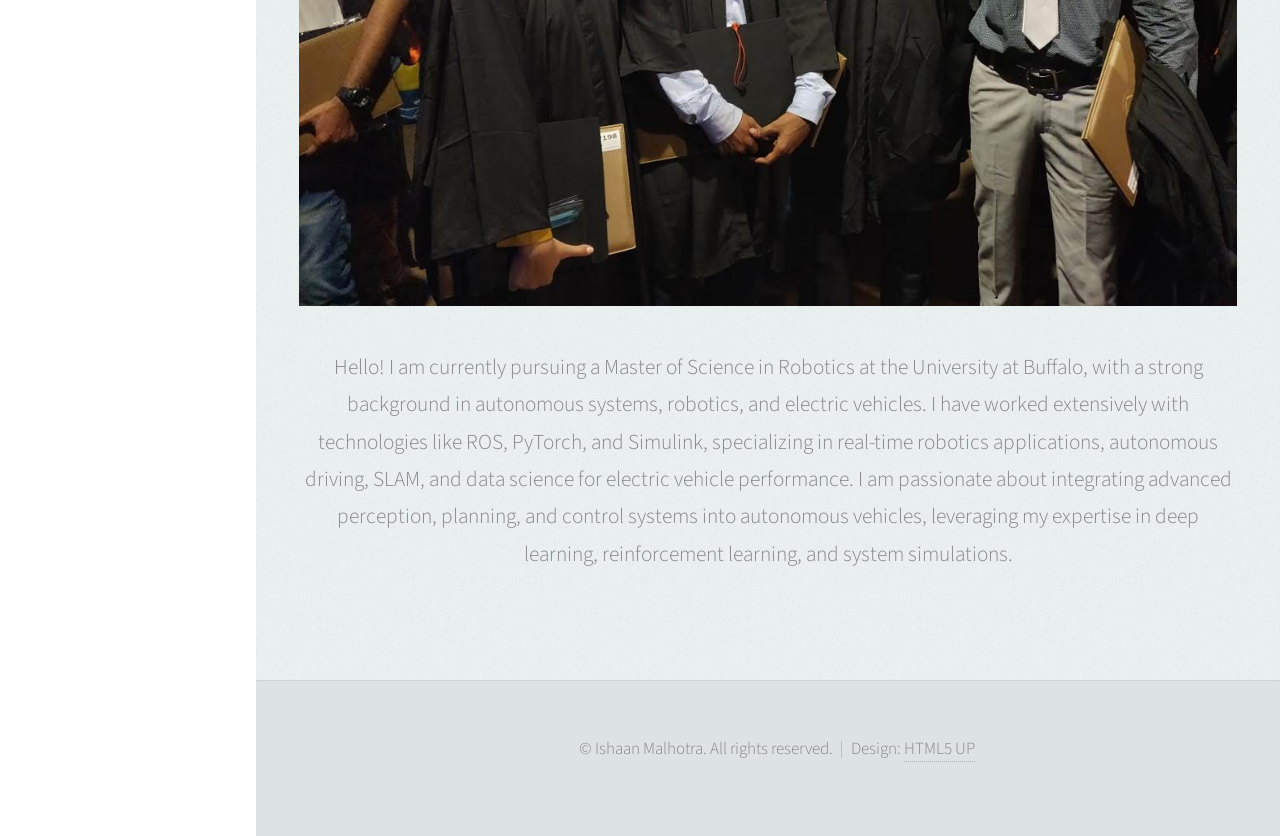
==== commit 6e71e1d5: "added gifs to index page" ====
--- a/index.html
+++ b/index.html
@@ -118,6 +118,9 @@
 						</header>
 						<div style="display: flex; flex-wrap: wrap; align-items: center; justify-content: center; gap: 20px;">
 							<a target="_blank">
+								<img src="images/skills/ISO_C++_Logo.svg.png" alt="C++" style="height: 75px; width: auto;" />
+							</a>
+							<a target="_blank">
 								<img src="images/ROS-2_logo-1024x1024.svg" alt="ROS" style="height: 50px; width: auto;" />
 							</a>
 							<a target="_blank">
@@ -153,49 +156,64 @@
 
 							<div class="row">
 								<div class="col-4 col-12-mobile">
-									<article class="item">
-										<a href="project_excavator.html" class="image fit"><img src="images/moog_thumbnail.png" alt="" /></a>
-										<header>
-											<h3>Autonomous Excavator- <br> University at Buffalo x MOOG Construction</h3>
-										</header>
-									</article>
-								</article>
-								<article class="item">
-									<a href="project_gap_follow.html" class="image fit"><img src="images/Gap_follow_thumbnail.png" alt="" /></a>
-									<header>
-										<h3>Gap Follow Autonomous Control</h3>
-									</header>
-								</article>
-									<div class="col-4 col-12-mobile"></div>
+										<article class="item">
+											<a href="project_excavator.html" class="image fit"><img src="images/project_moog/thumbnail.gif" alt="" /></a>
+											<header>
+												<h3>Autonomous Excavator- <br> University at Buffalo x MOOG Construction</h3>
+											</header>
+										</article>
+									</article>
+									<article class="item">
+										<a href="project_gap_follow.html" class="image fit"><img src="images/Gap_follow_thumbnail.png" alt="" /></a>
+										<header>
+											<h3>Gap Follow Autonomous Control</h3>
+										</header>
+									</article>
+									<article class="item">
+										<a href="project_RRT.html" class="image fit"><img src="images/project_rrt/thumbnail_gif.gif" alt="" /></a>
+										<header>
+											<h3>Rapidly Exploring Random Trees (RRT)</h3>
+										</header>
+									</article>
+										<div class="col-4 col-12-mobile"></div>
+										
+								</div>
+								<div class="col-4 col-12-mobile">
+									<article class="item">
+										<a href="#" class="image fit"><img src="images/project_segmentation/thumbnail_gif.gif" alt="" /></a>
+										<header>
+											<h3>Road Image Segmentation on KITTI Dataset</h3>
+										</header>
+									</article>
+									<article class="item">
+										<a href="project_RRT.html" class="image fit"><img src="images/project_detection/thumbnail.gif" alt="" /></a>
+										<header>
+											<h3>Vision Transformer based Object Detection</h3>
+										</header>
+									</article>
+									<article class="item">
+										<a href="#" class="image fit"><img src="images/Graph_planing_thumbnail.png" alt="" /></a>
+										<header>
+											<h3>Graph Planning</h3>
+										</header>
+									</article>
 									
+									
 								</div>
 								<div class="col-4 col-12-mobile">
 									<article class="item">
-										<a href="project_roadSegmentation.html" class="image fit"><img src="images/road_segmentation.png" alt="" /></a>
-										<header>
-											<h3>Road Image Segmentation on KITTI Dataset</h3>
-										</header>
-									</article>
-									<article class="item">
-										<a href="project_RRT.html" class="image fit"><img src="images/RRT_thumbnail.png" alt="" /></a>
-										<header>
-											<h3>Rapidly Exploring Random Trees (RRT)</h3>
-										</header>
+										<a href="project_f1tenth.html" class="image fit"><img src="images/project_f1tenth/thumbnail.gif.gif" alt="" /></a>
+										<header>
+											<h3>Autonomous Racer- F1Tenth</h3>
+										</header>
+									</article>
+									<article class="item">
+										<a href="#" class="image fit"><img src="images/project_lunar/thumbnail.gif" alt="" /></a>
+										<header>
+											<h3>NASA Lunar Autonomous Lander Challenge</h3>
+										</header>
+									</article>
 									
-								</div>
-								<div class="col-4 col-12-mobile">
-									<article class="item">
-										<a href="project_f1tenth.html" class="image fit"><img src="images/f1tenth.png" alt="" /></a>
-										<header>
-											<h3>Autonomous Racer- F1Tenth</h3>
-										</header>
-									</article>
-									<article class="item">
-										<a href="#" class="image fit"><img src="images/Graph_planing_thumbnail.png" alt="" /></a>
-										<header>
-											<h3>Graph Planning</h3>
-										</header>
-									</article>
 									<article class="item">
 										<a href="#" class="image fit"><img src="images/Baja_thumbnail.jpg" alt="" /></a>
 										<header>
--- a/assets/css/main.css
+++ b/assets/css/main.css
@@ -2630,4 +2630,9 @@
 					margin-top: 0;
 				}
 
+	}
+
+
+	.two .container {
+		text-align: left;
 	}
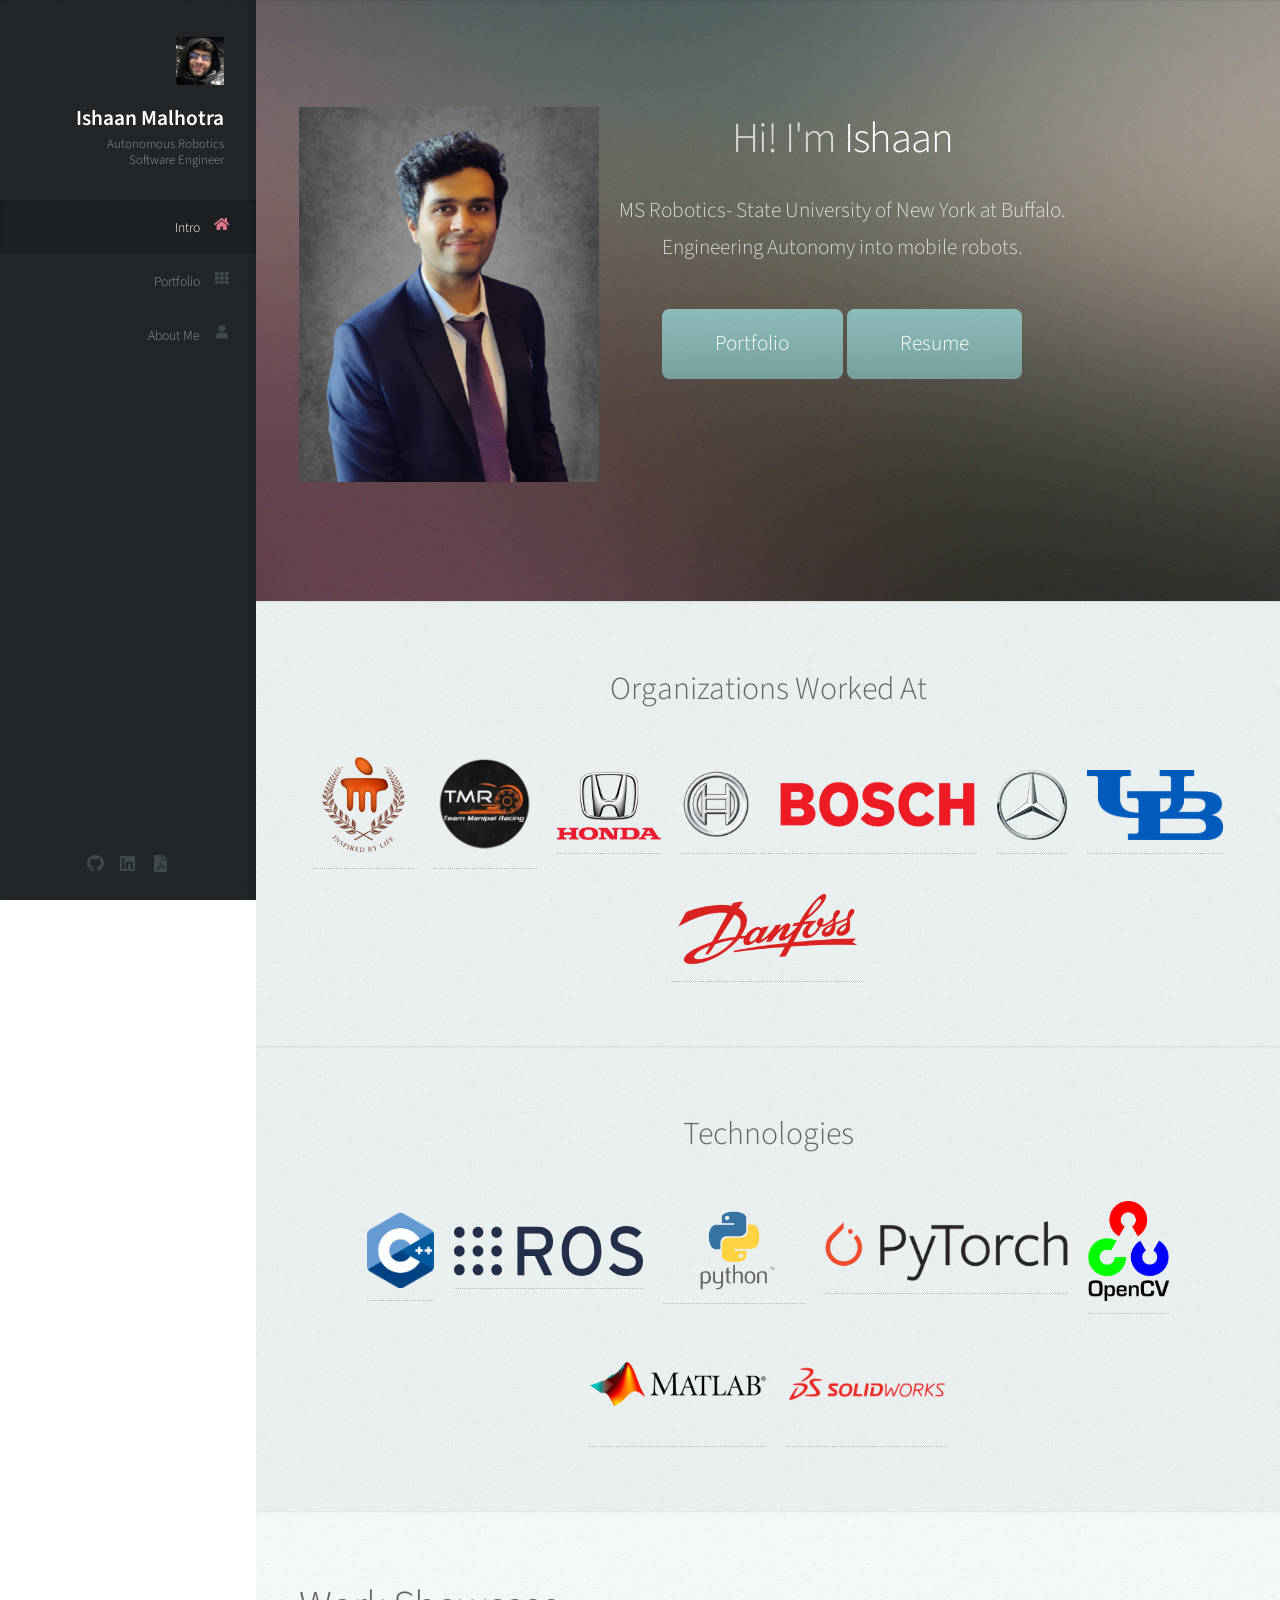
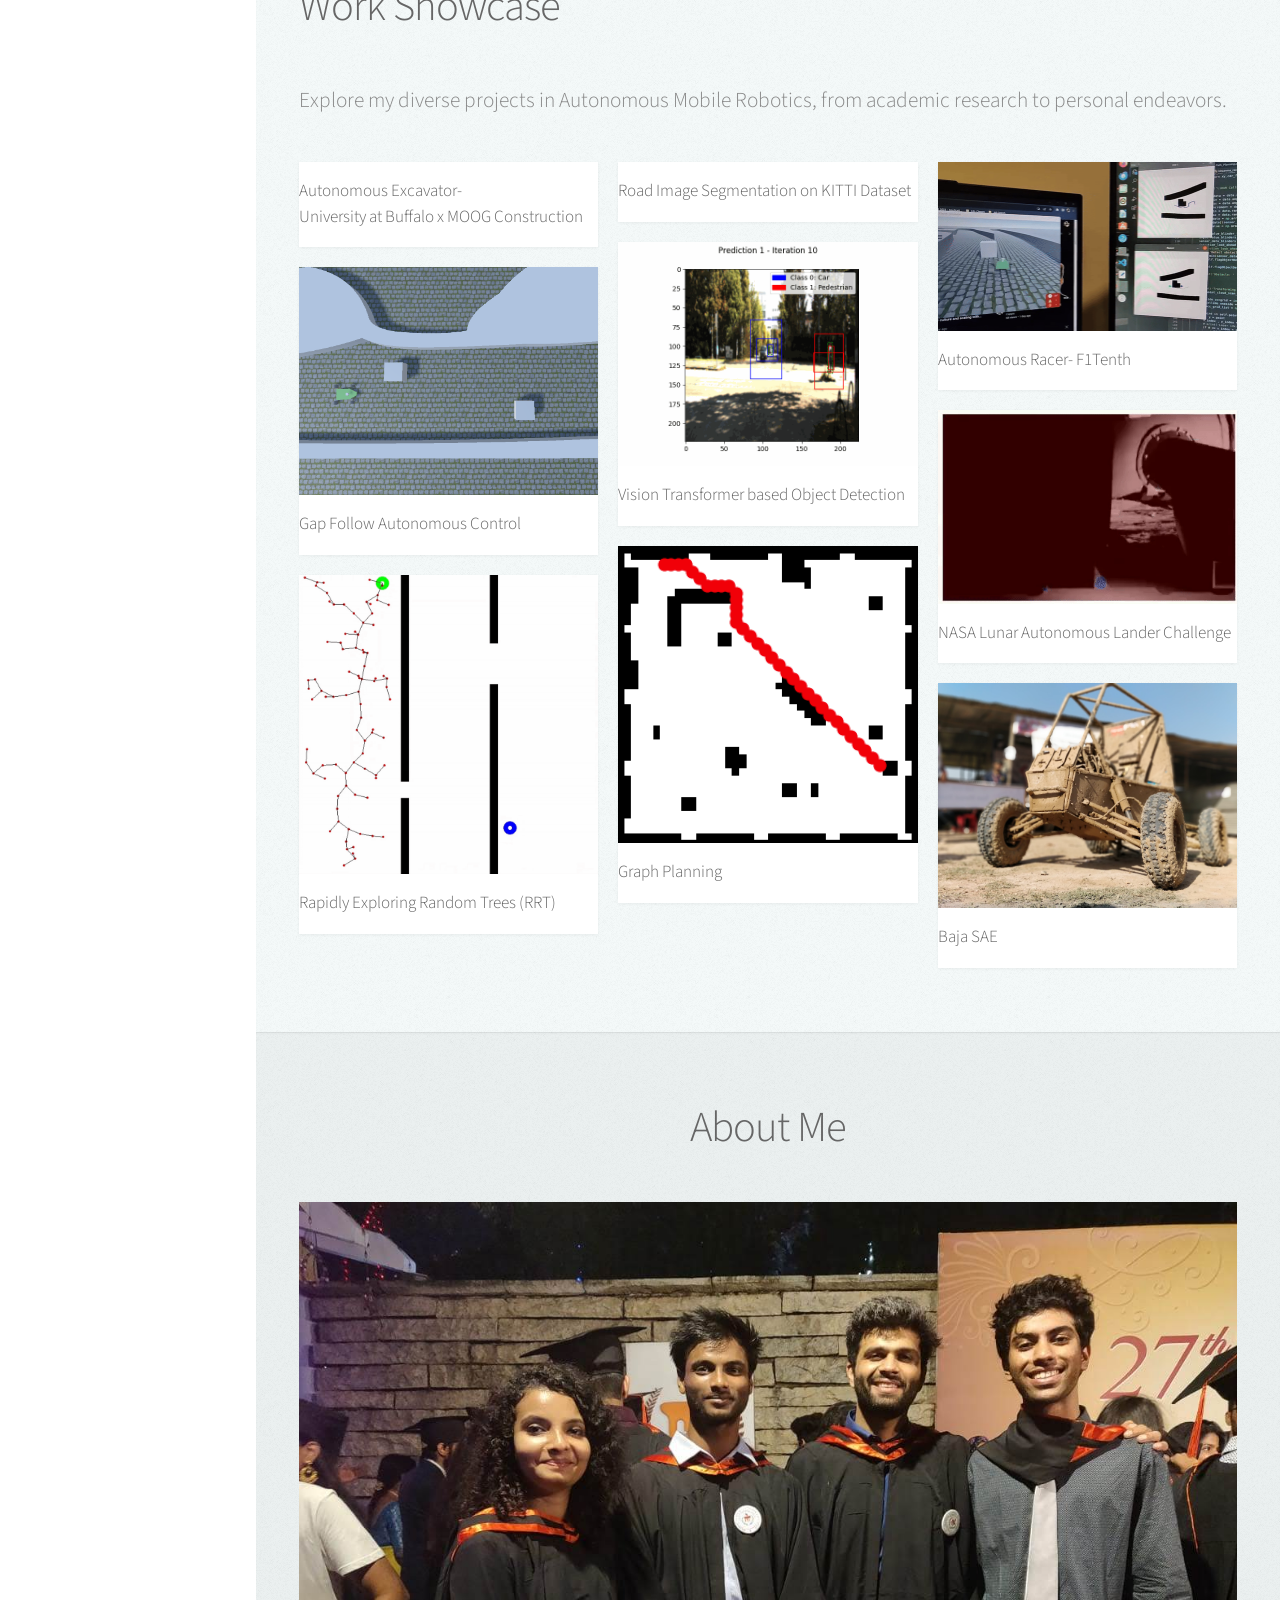
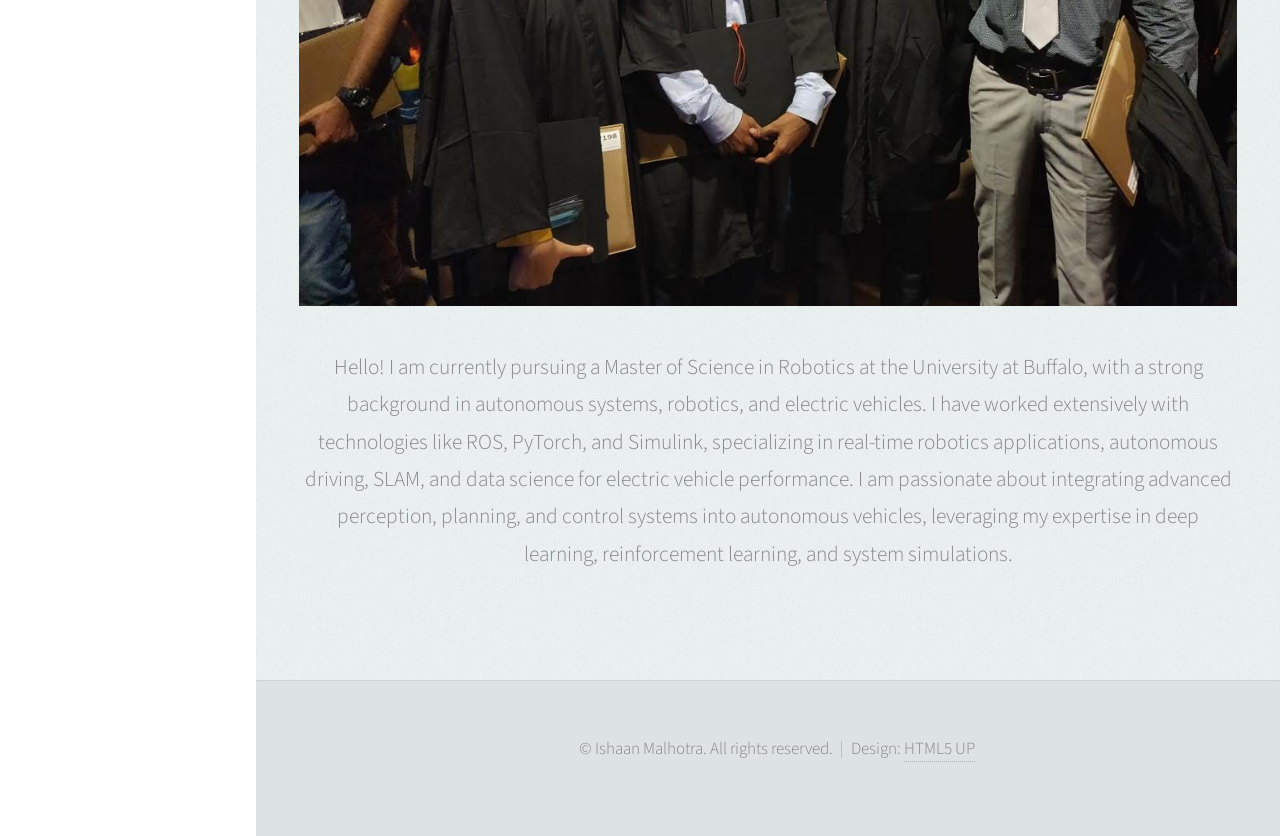
==== commit 4eb3602b: "minor change" ====
--- a/index.html
+++ b/index.html
@@ -186,7 +186,7 @@
 										</header>
 									</article>
 									<article class="item">
-										<a href="project_RRT.html" class="image fit"><img src="images/project_detection/thumbnail.gif" alt="" /></a>
+										<a href="#" class="image fit"><img src="images/project_detection/thumbnail.gif" alt="" /></a>
 										<header>
 											<h3>Vision Transformer based Object Detection</h3>
 										</header>
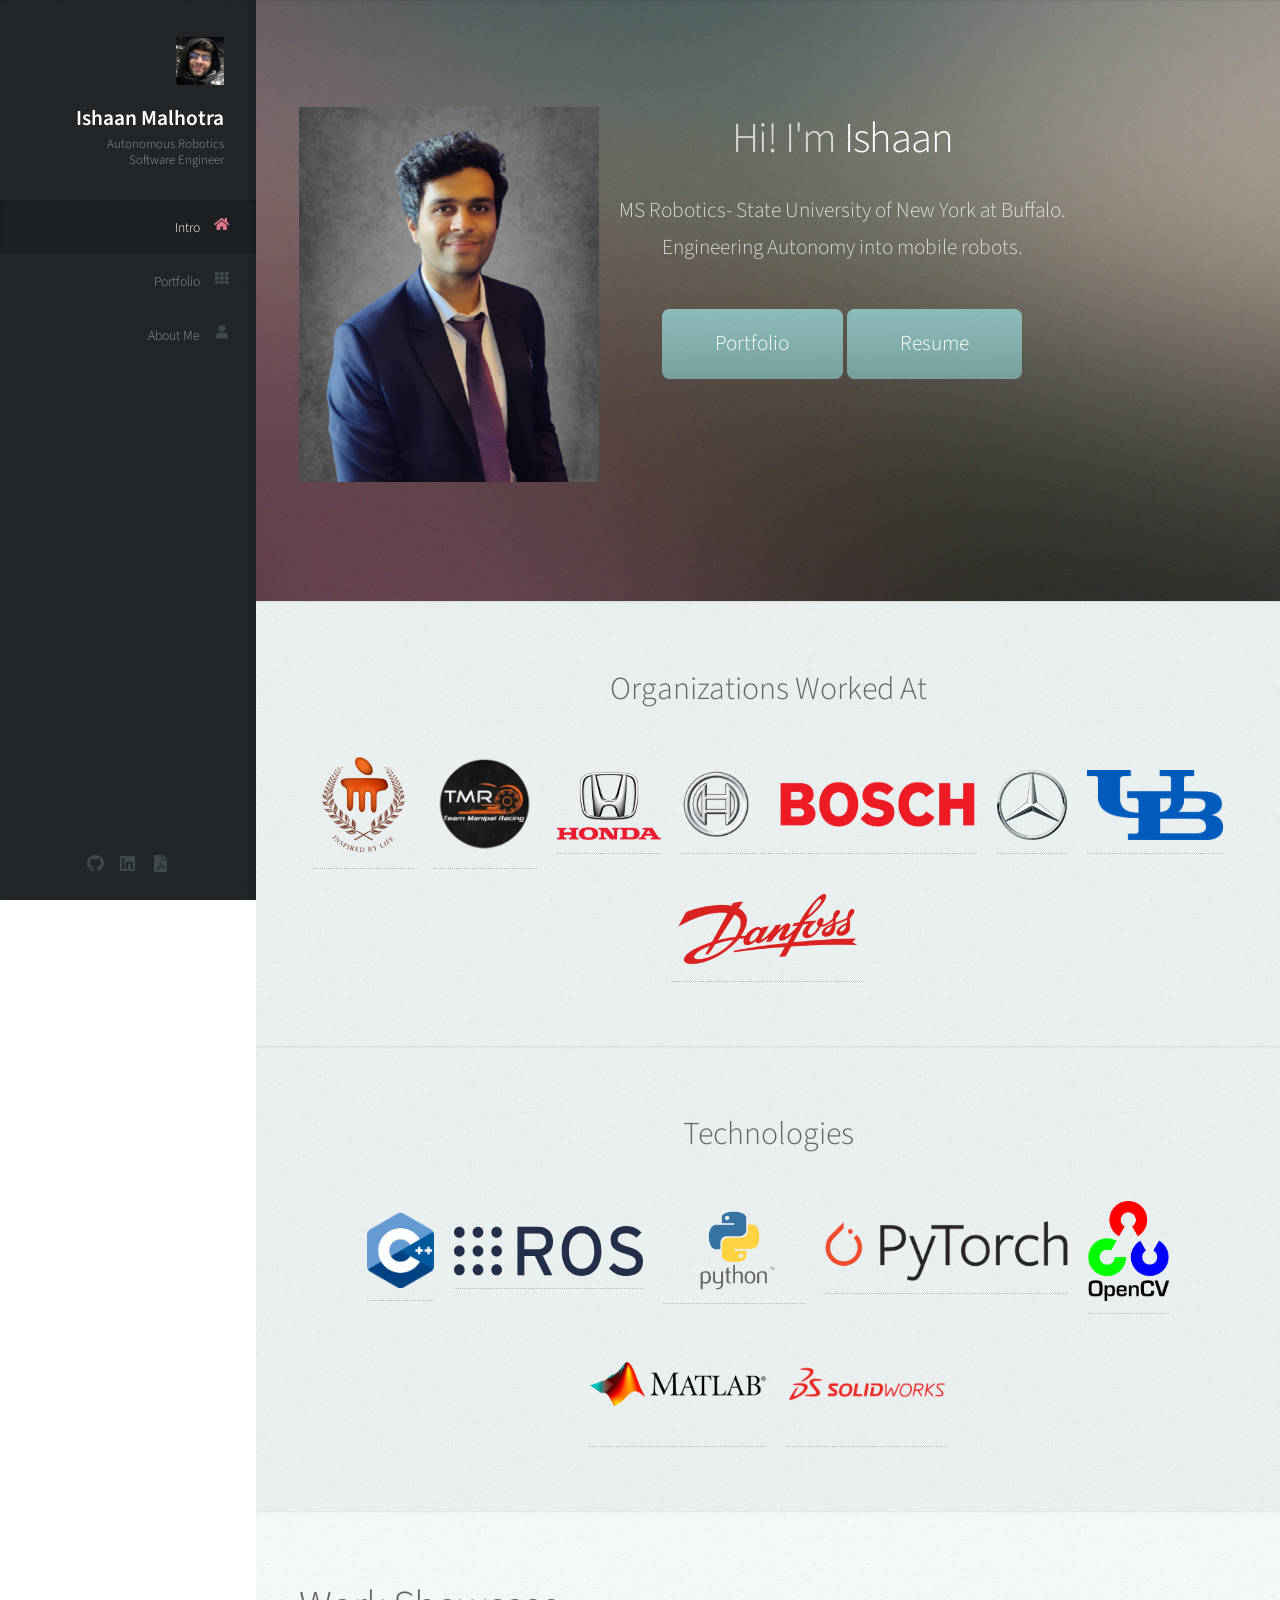
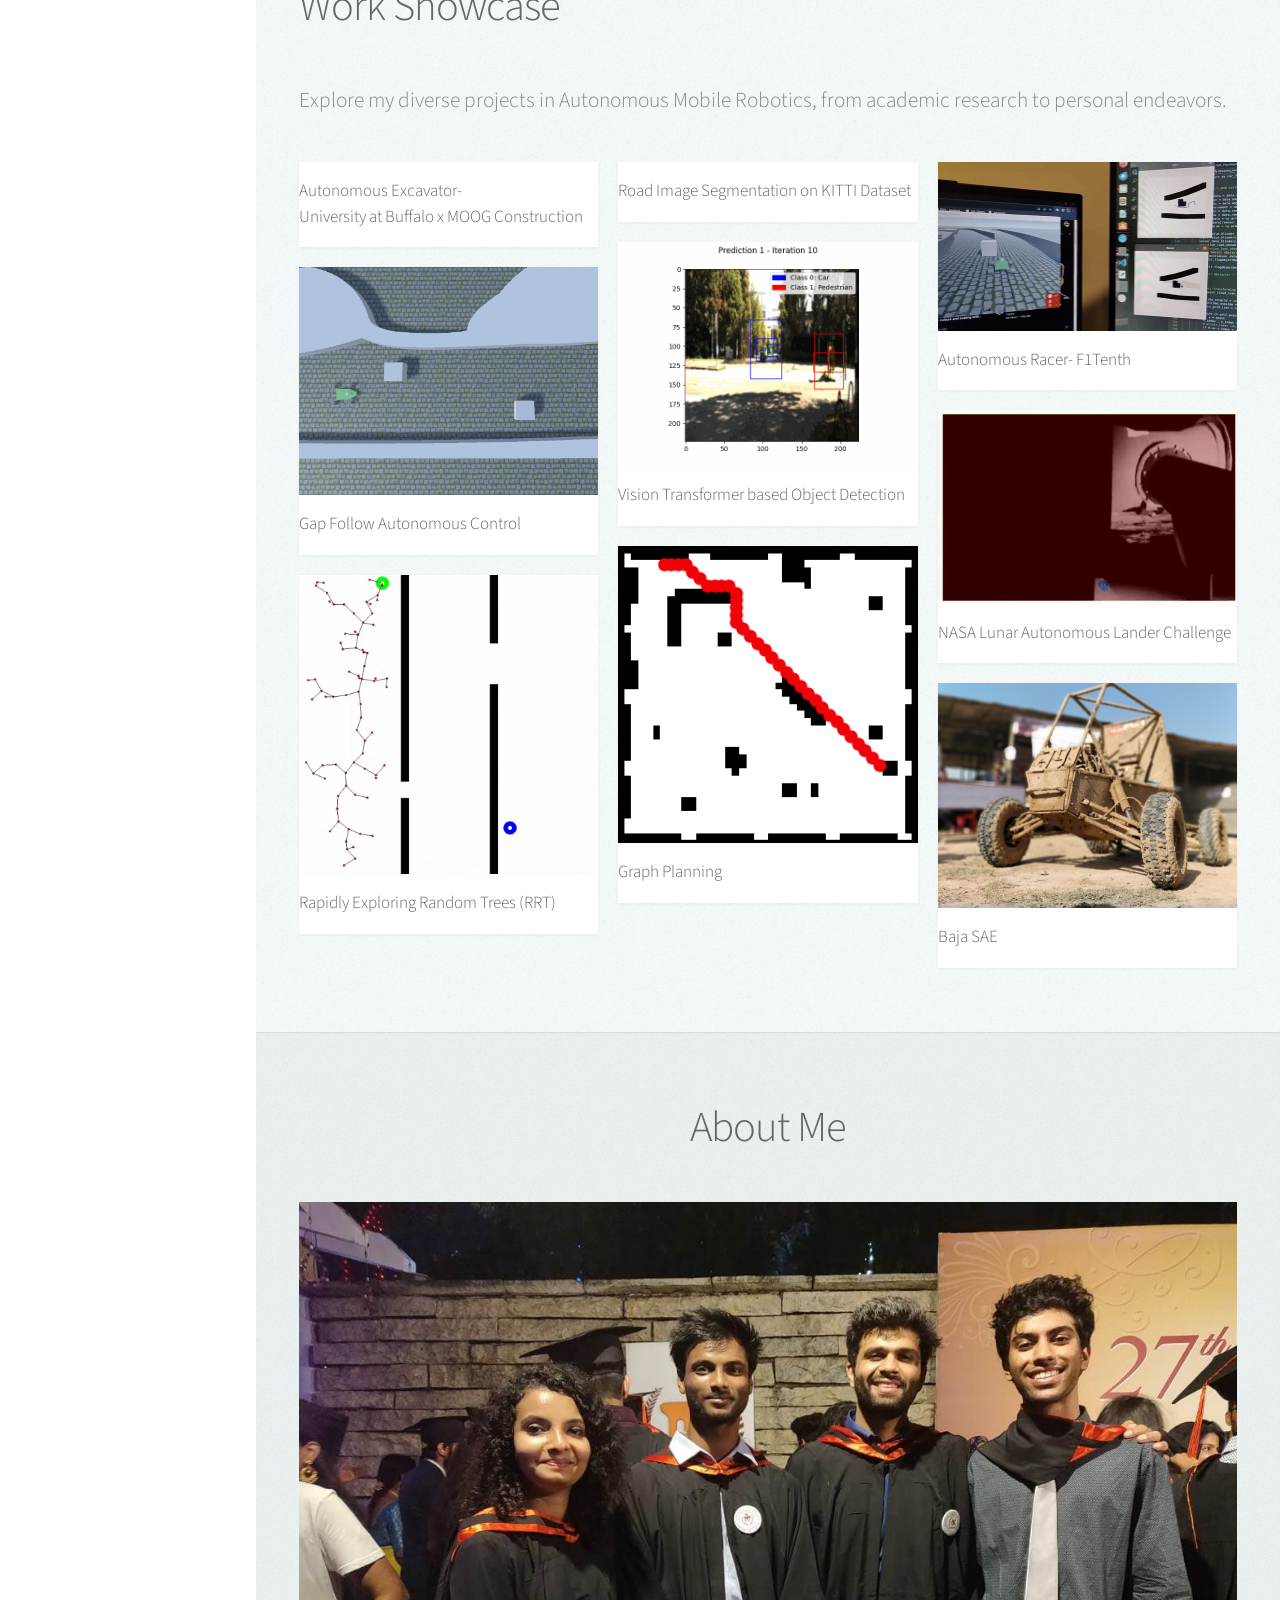
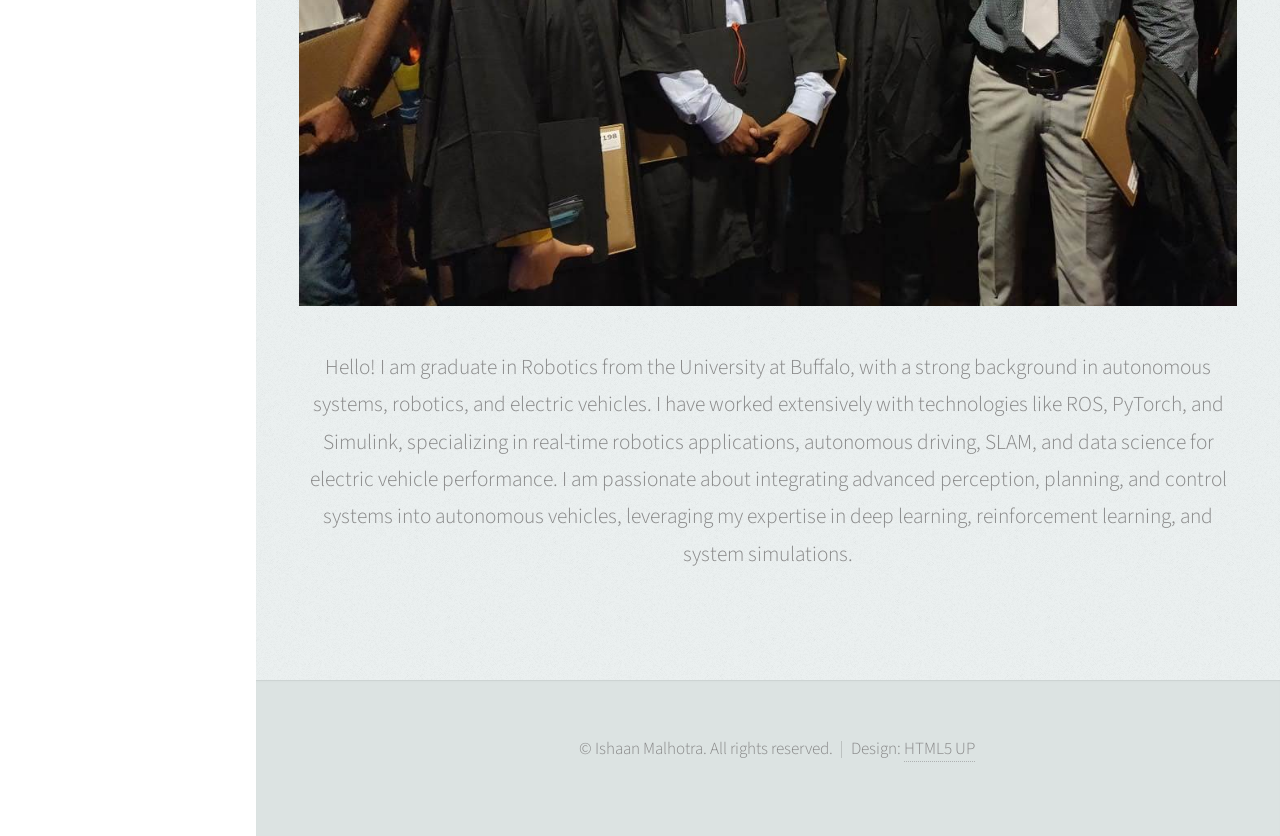
==== commit a17e2f3e: "changed About Me to graduated" ====
--- a/index.html
+++ b/index.html
@@ -237,7 +237,7 @@
 
 						<a href="#" class="image featured"><img src="images/aboutme.jpg" alt="" /></a>
 
-						<p>Hello! I am currently pursuing a Master of Science in Robotics at the University at Buffalo, with a strong background in autonomous systems, robotics, and electric vehicles. 
+						<p>Hello! I am graduate in Robotics from the University at Buffalo, with a strong background in autonomous systems, robotics, and electric vehicles. 
 							I have worked extensively with technologies like ROS, PyTorch, and Simulink, specializing in real-time robotics applications, autonomous driving, SLAM, and data science for electric vehicle performance. 
 							I am passionate about integrating advanced perception, planning, and control systems into autonomous vehicles, leveraging my expertise in deep learning, reinforcement learning, and system simulations.</p>
 
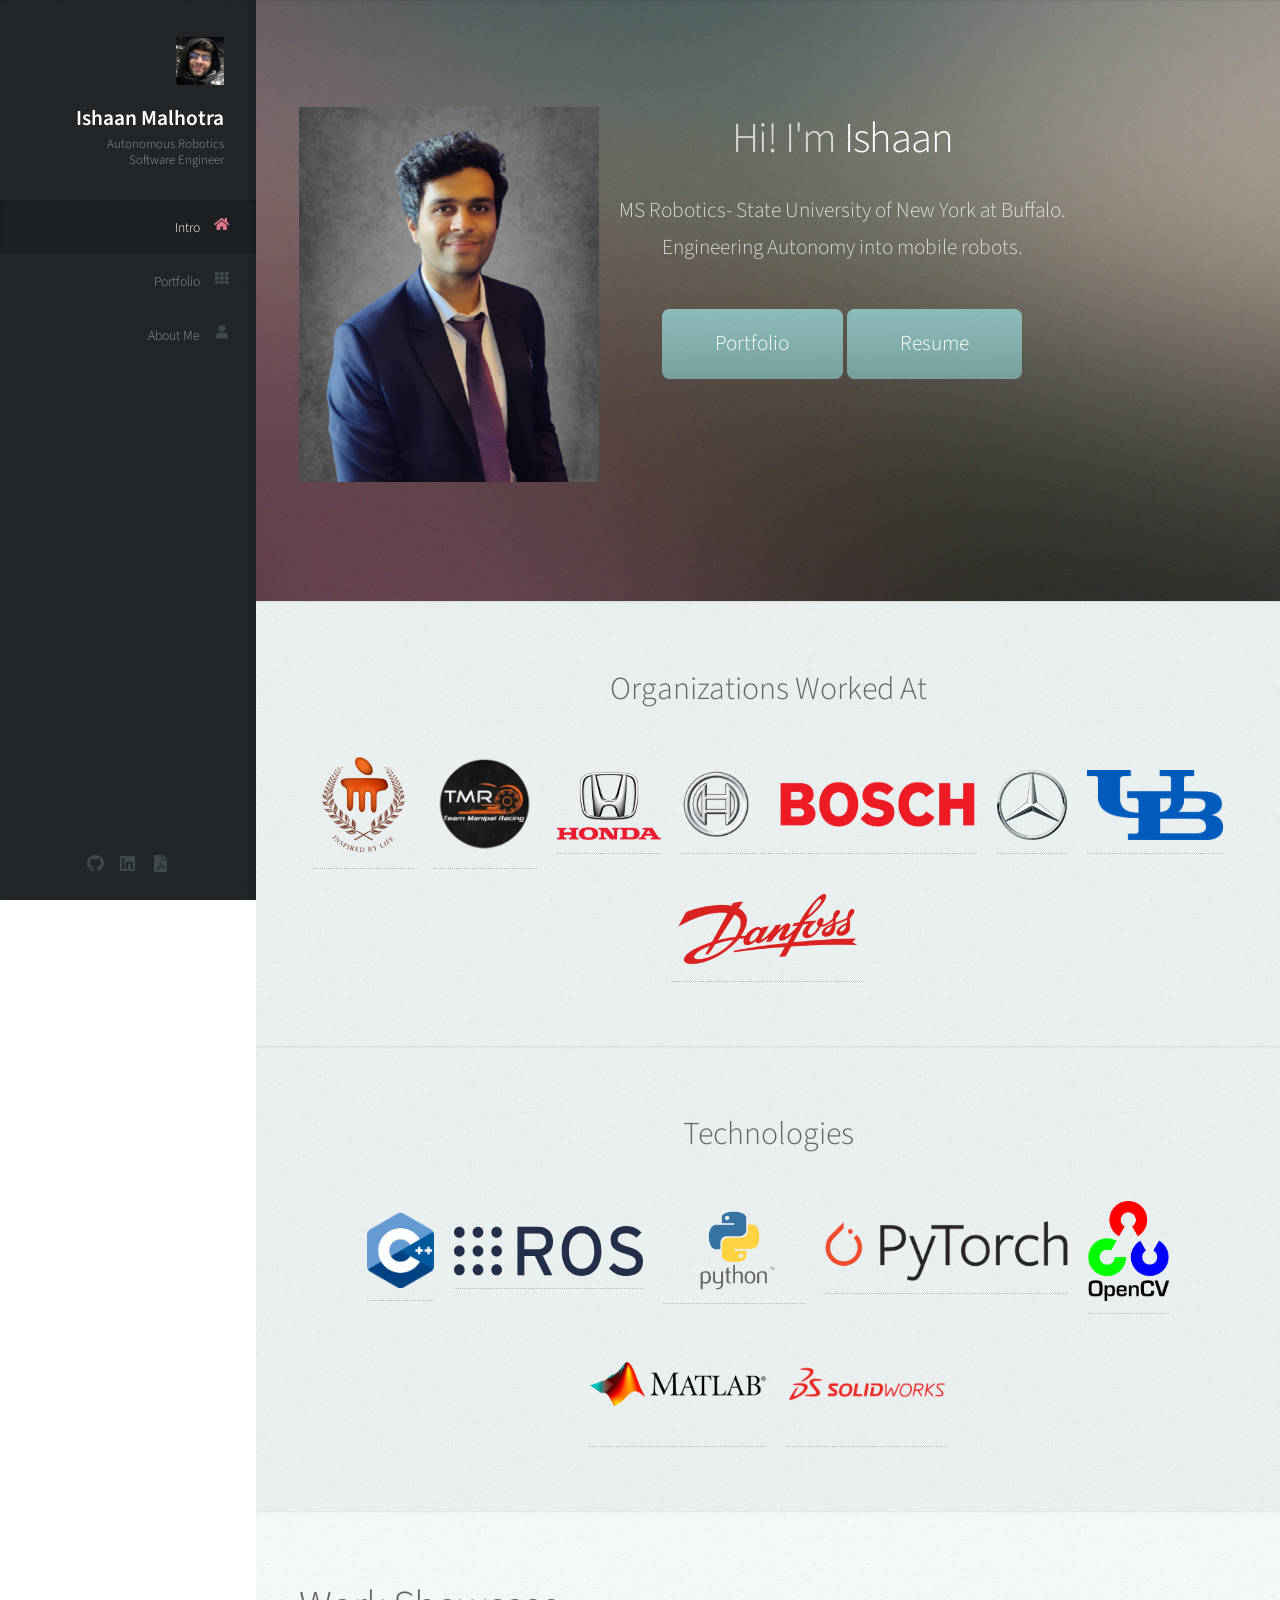
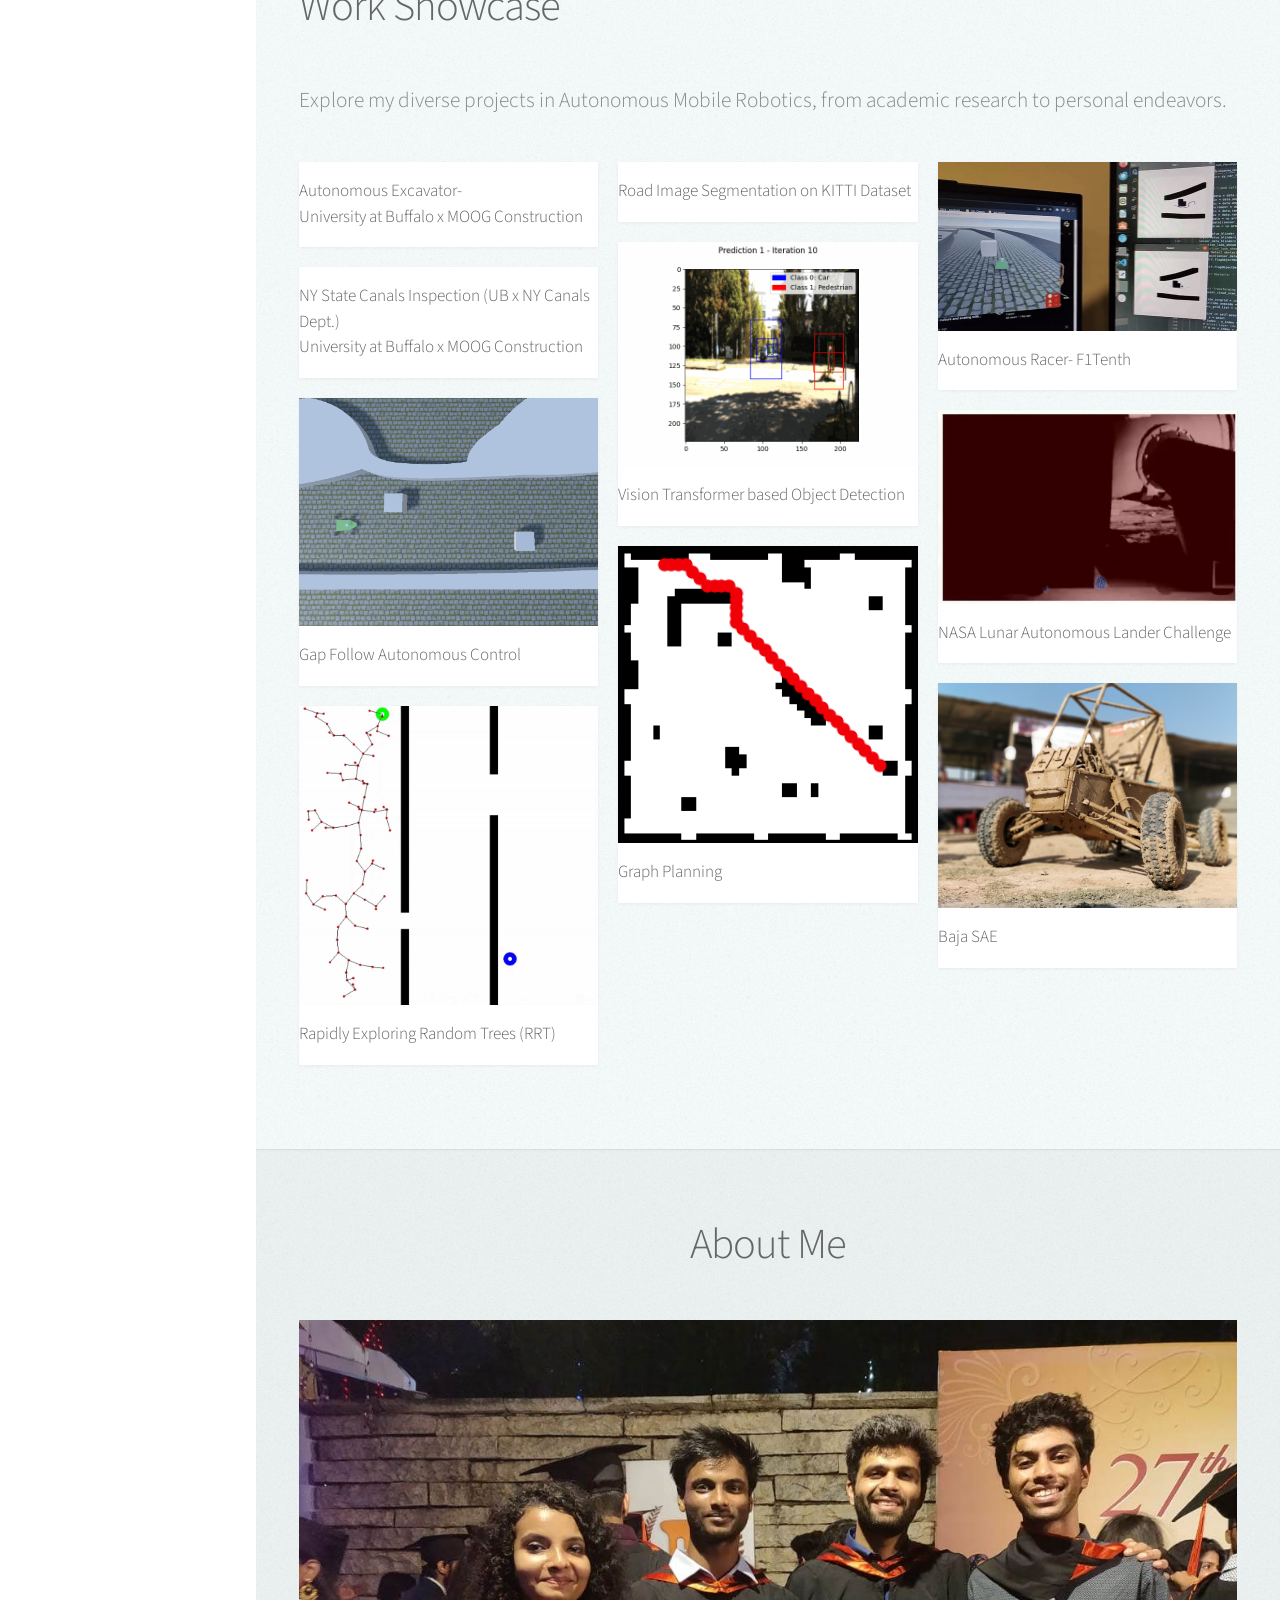
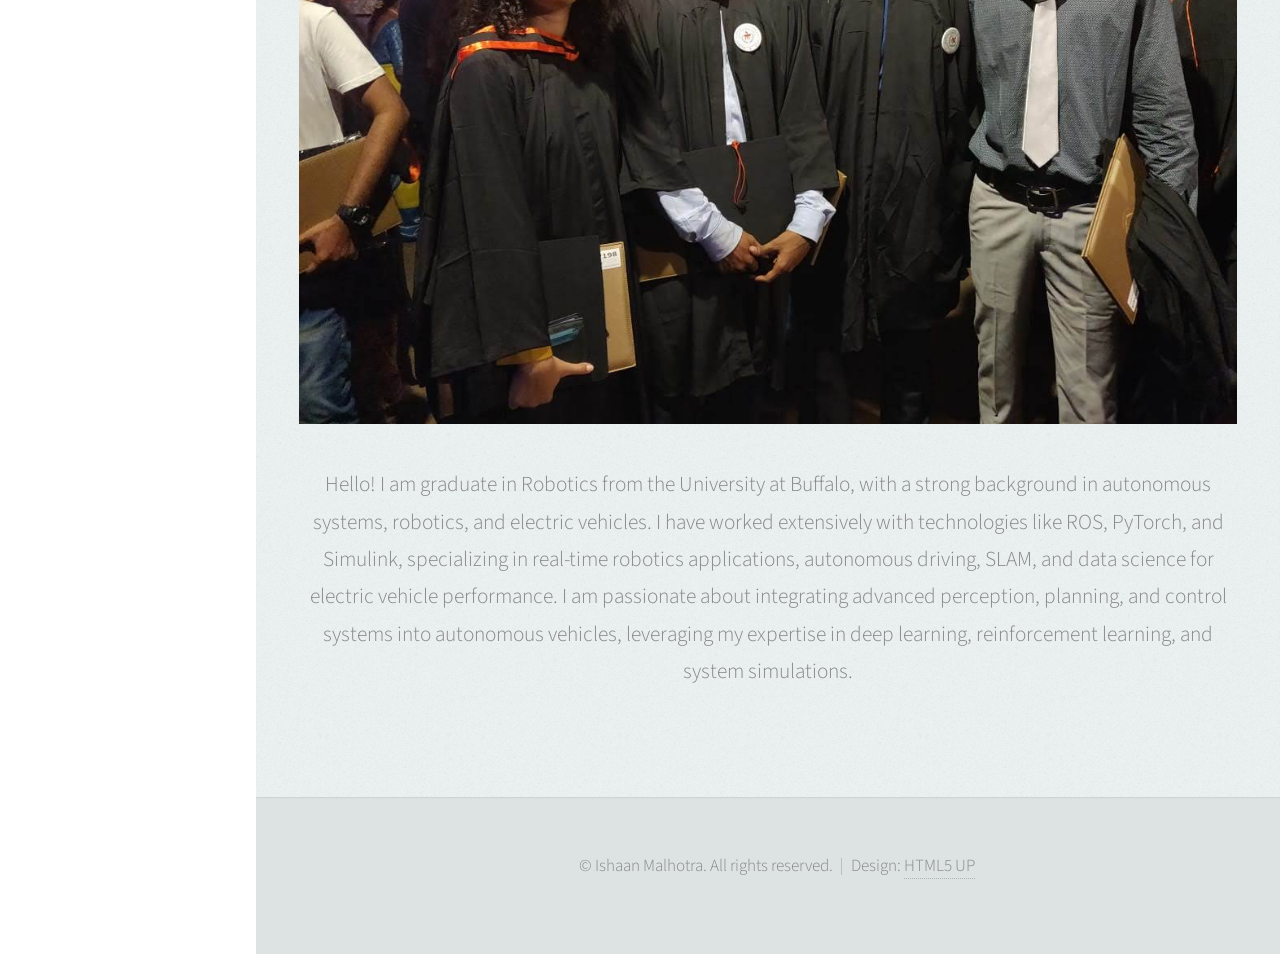
==== commit 70d264b1: "added canals" ====
--- a/index.html
+++ b/index.html
@@ -162,7 +162,12 @@
 												<h3>Autonomous Excavator- <br> University at Buffalo x MOOG Construction</h3>
 											</header>
 										</article>
-									</article>
+										<article class="item">
+											<a href="#" class="image fit"><img src="images/project_canals/thumbnail.gif" alt="" /></a>
+											<header>
+												<h3>NY State Canals Inspection (UB x NY Canals Dept.)<br> University at Buffalo x MOOG Construction</h3>
+											</header>
+										</article>
 									<article class="item">
 										<a href="project_gap_follow.html" class="image fit"><img src="images/Gap_follow_thumbnail.png" alt="" /></a>
 										<header>
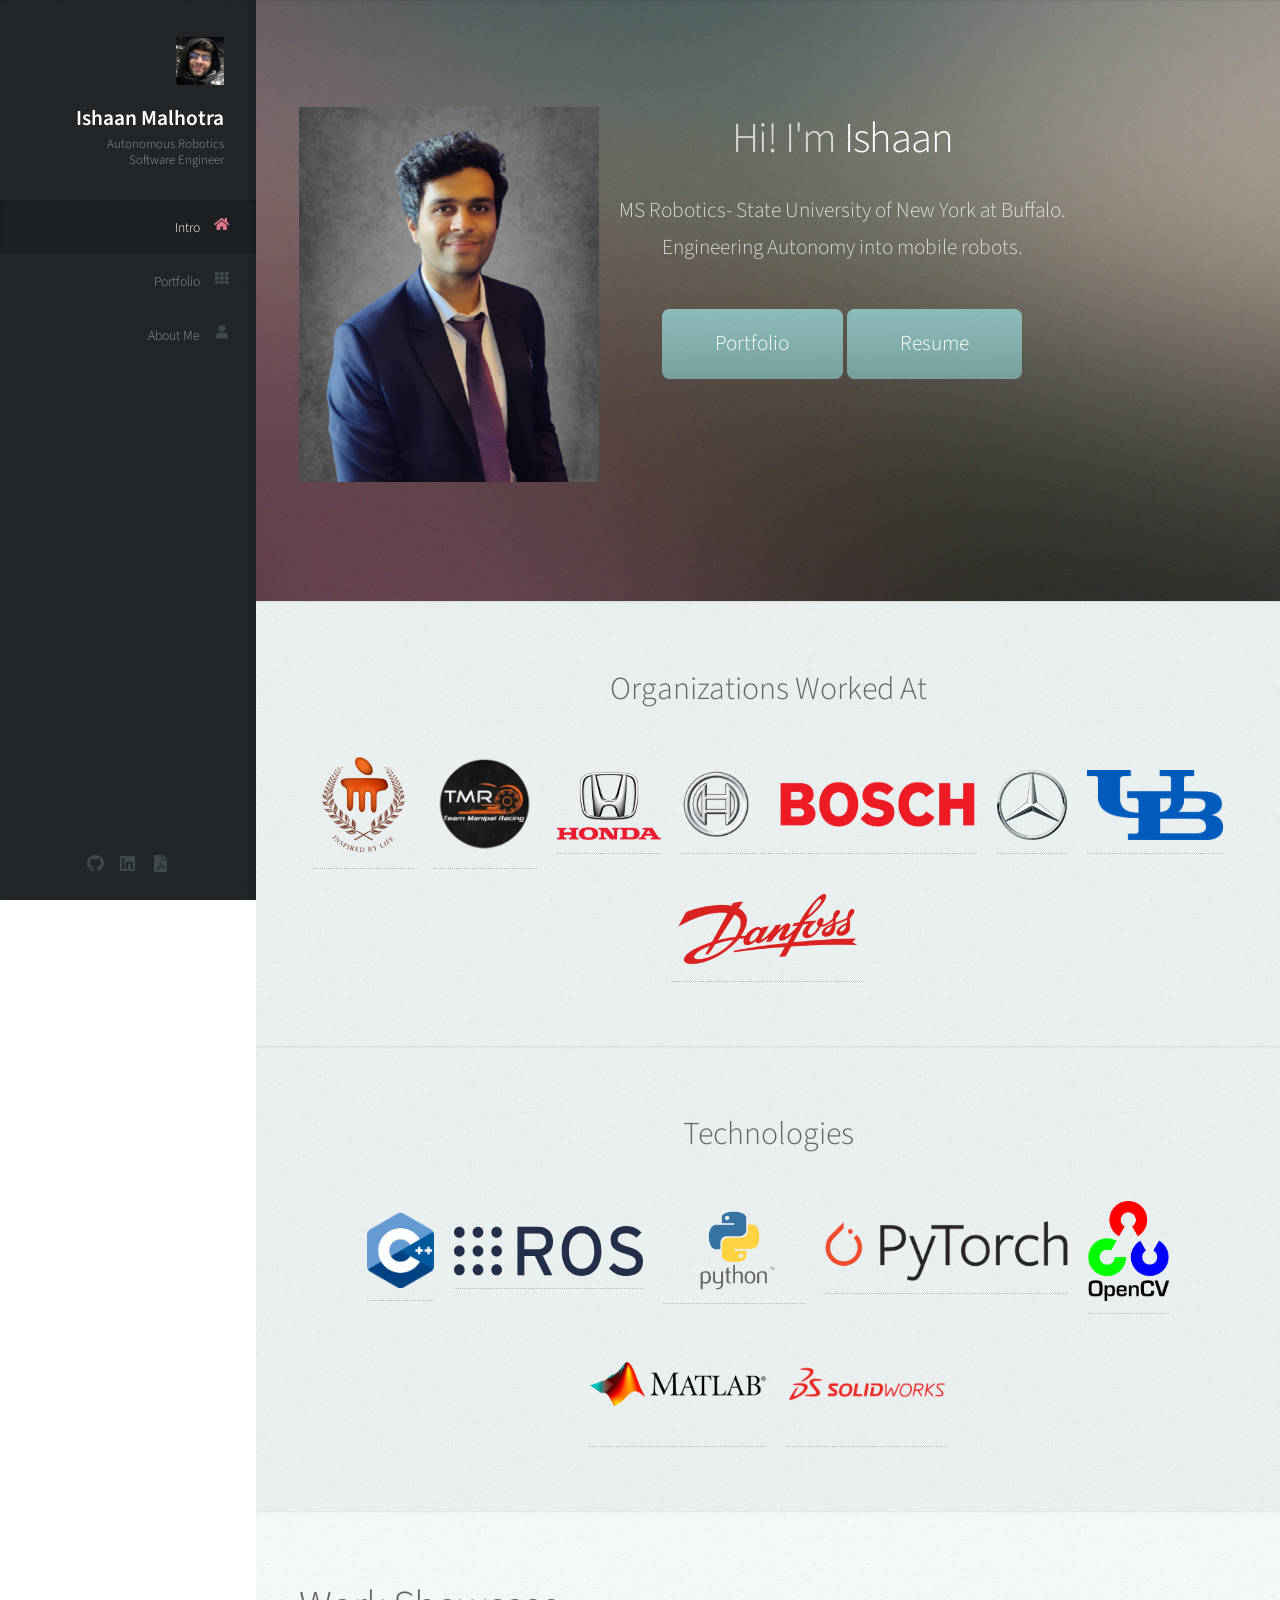
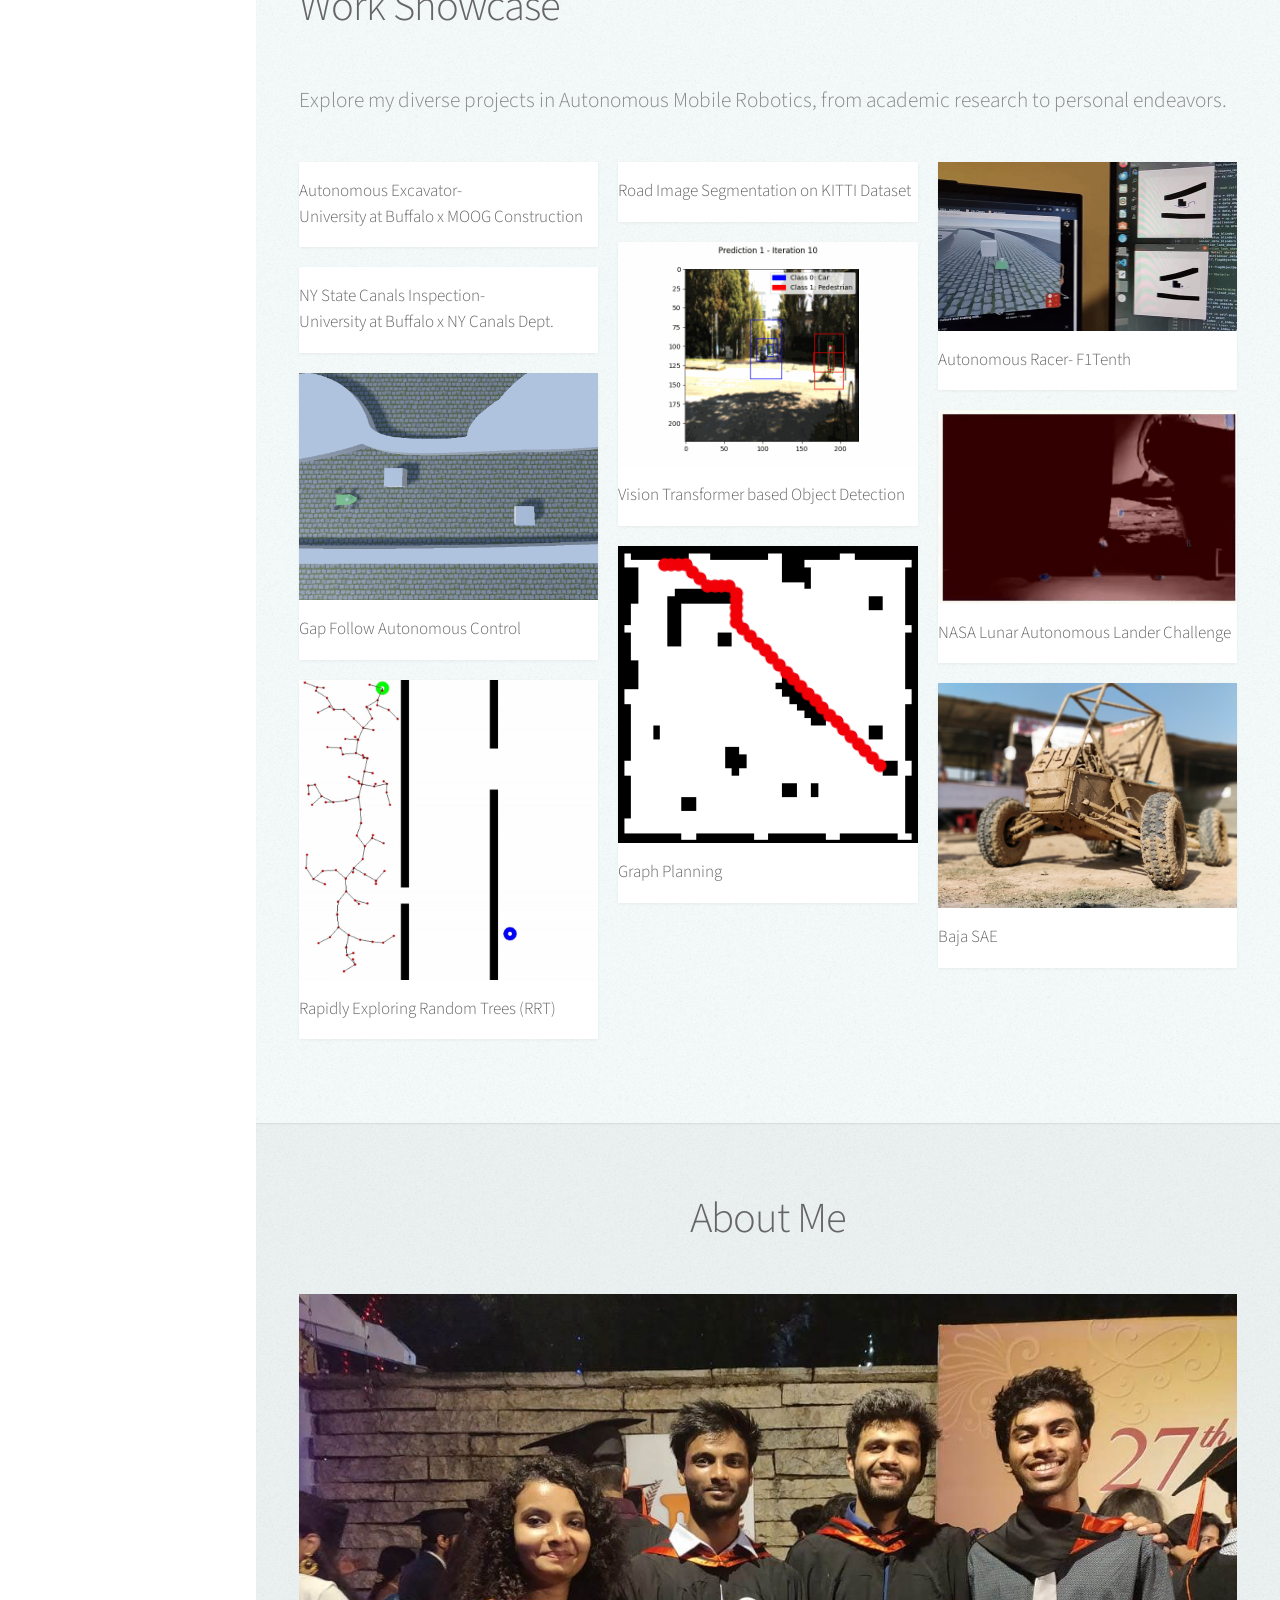
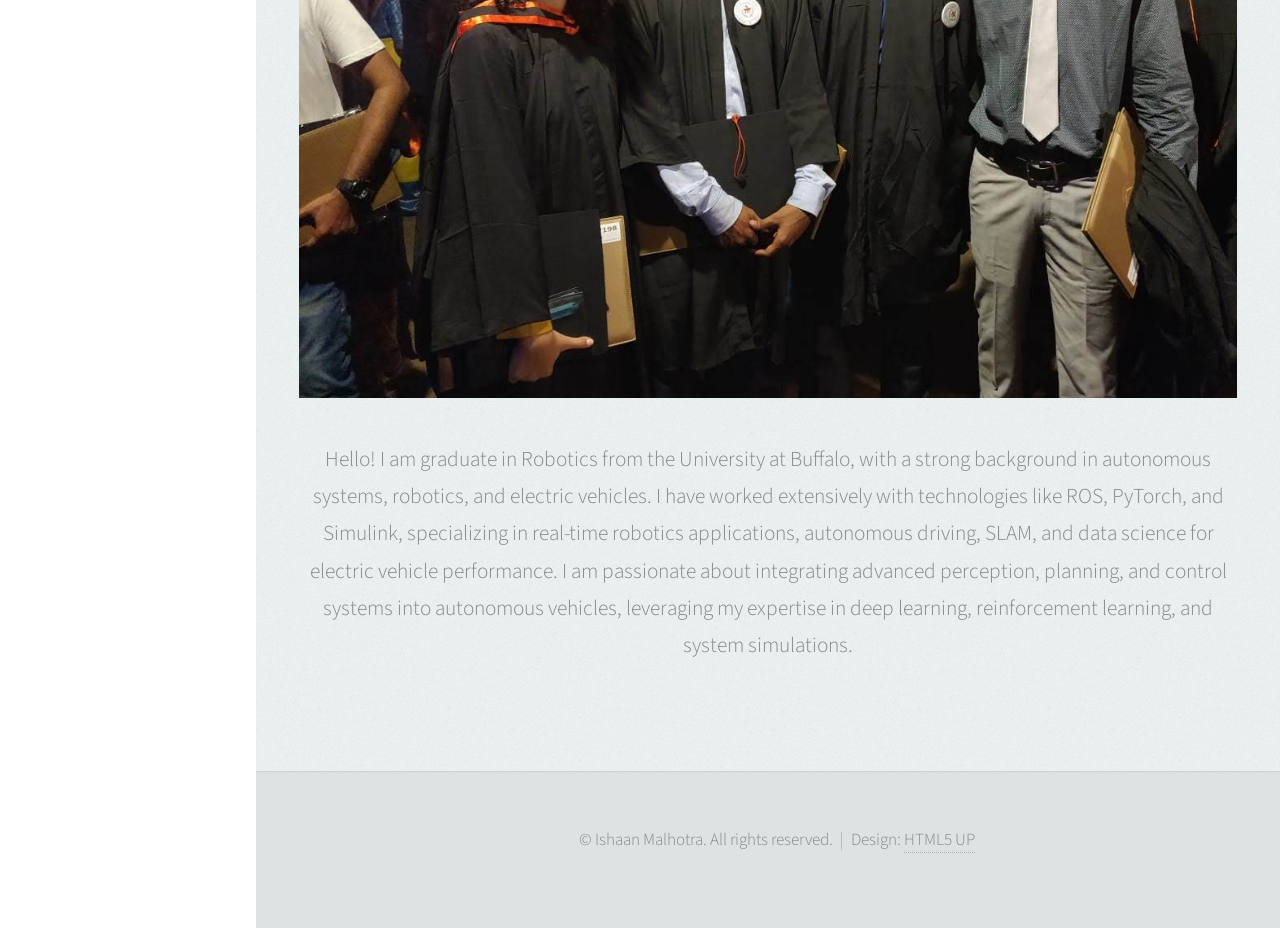
==== commit 7e6fda88: "edited canals heading" ====
--- a/index.html
+++ b/index.html
@@ -165,7 +165,7 @@
 										<article class="item">
 											<a href="#" class="image fit"><img src="images/project_canals/thumbnail.gif" alt="" /></a>
 											<header>
-												<h3>NY State Canals Inspection (UB x NY Canals Dept.)<br> University at Buffalo x MOOG Construction</h3>
+												<h3>NY State Canals Inspection- <br> University at Buffalo x NY Canals Dept.</h3>
 											</header>
 										</article>
 									<article class="item">
